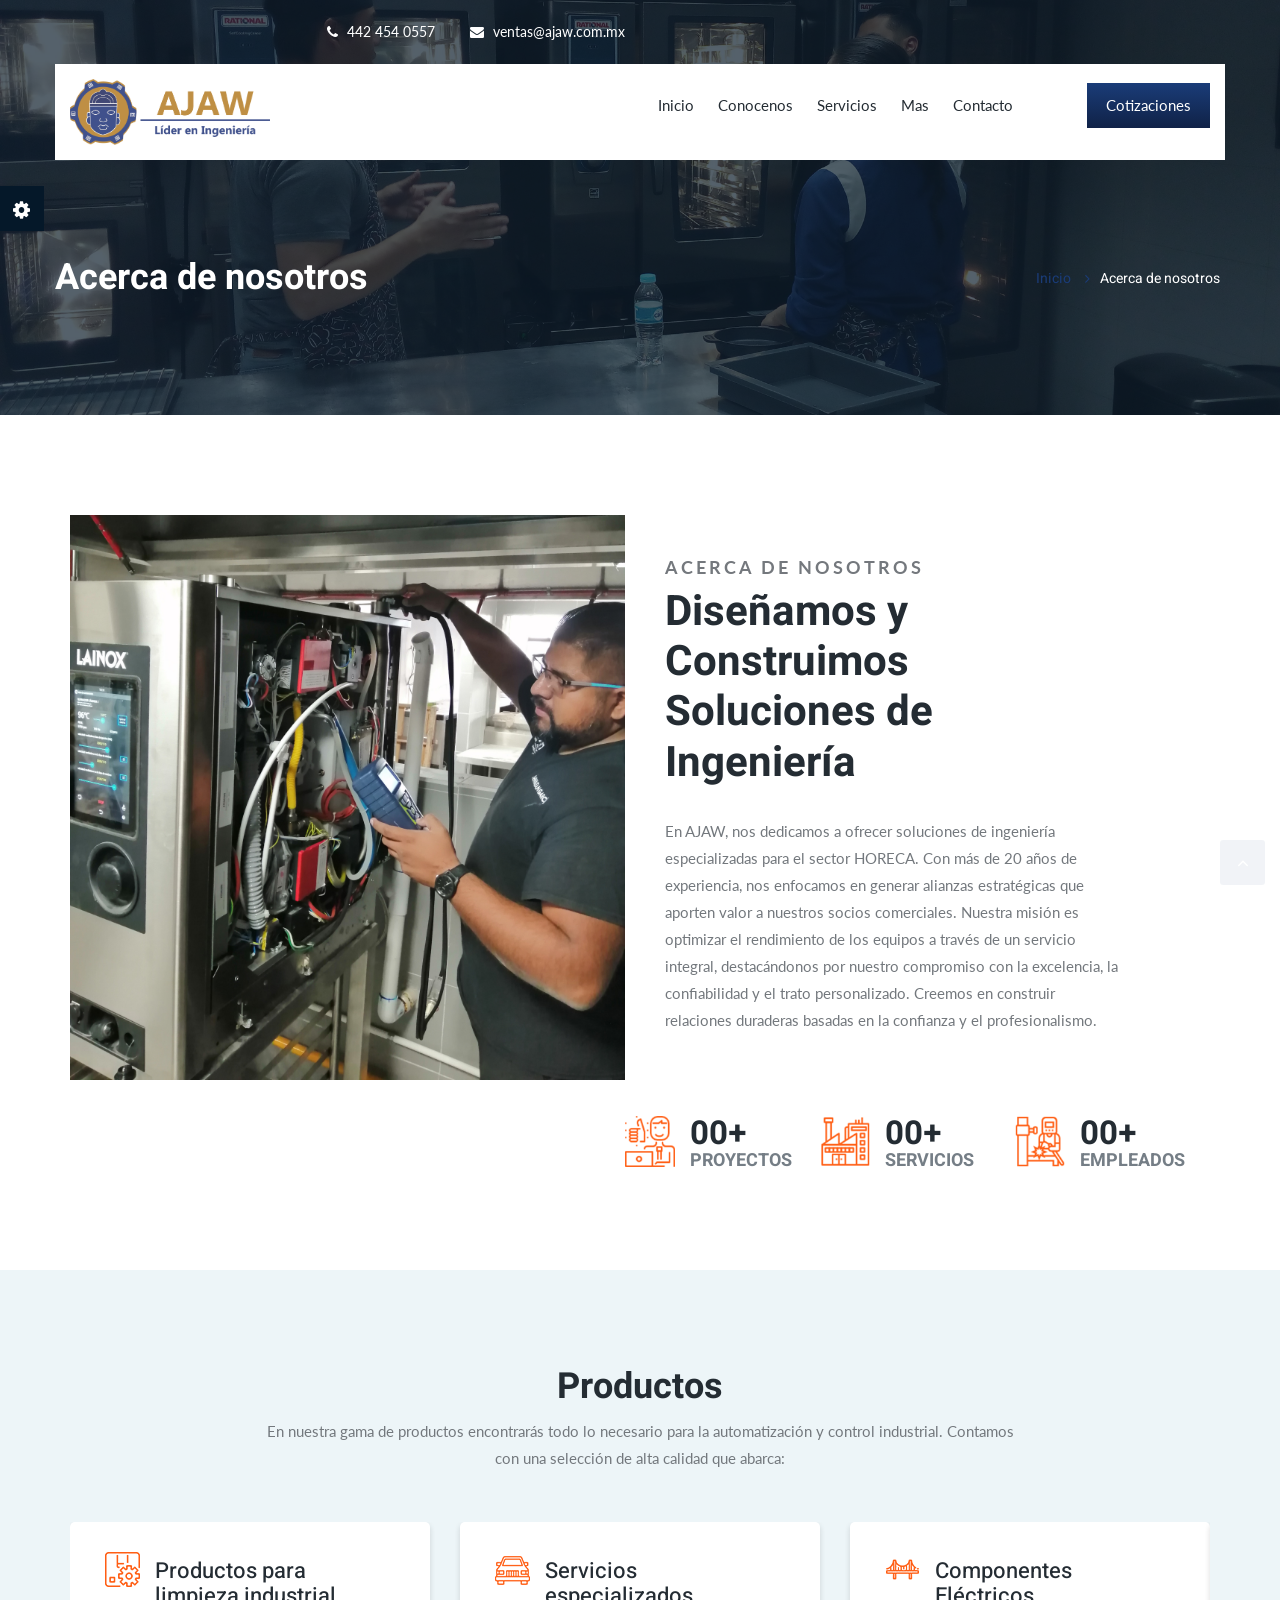
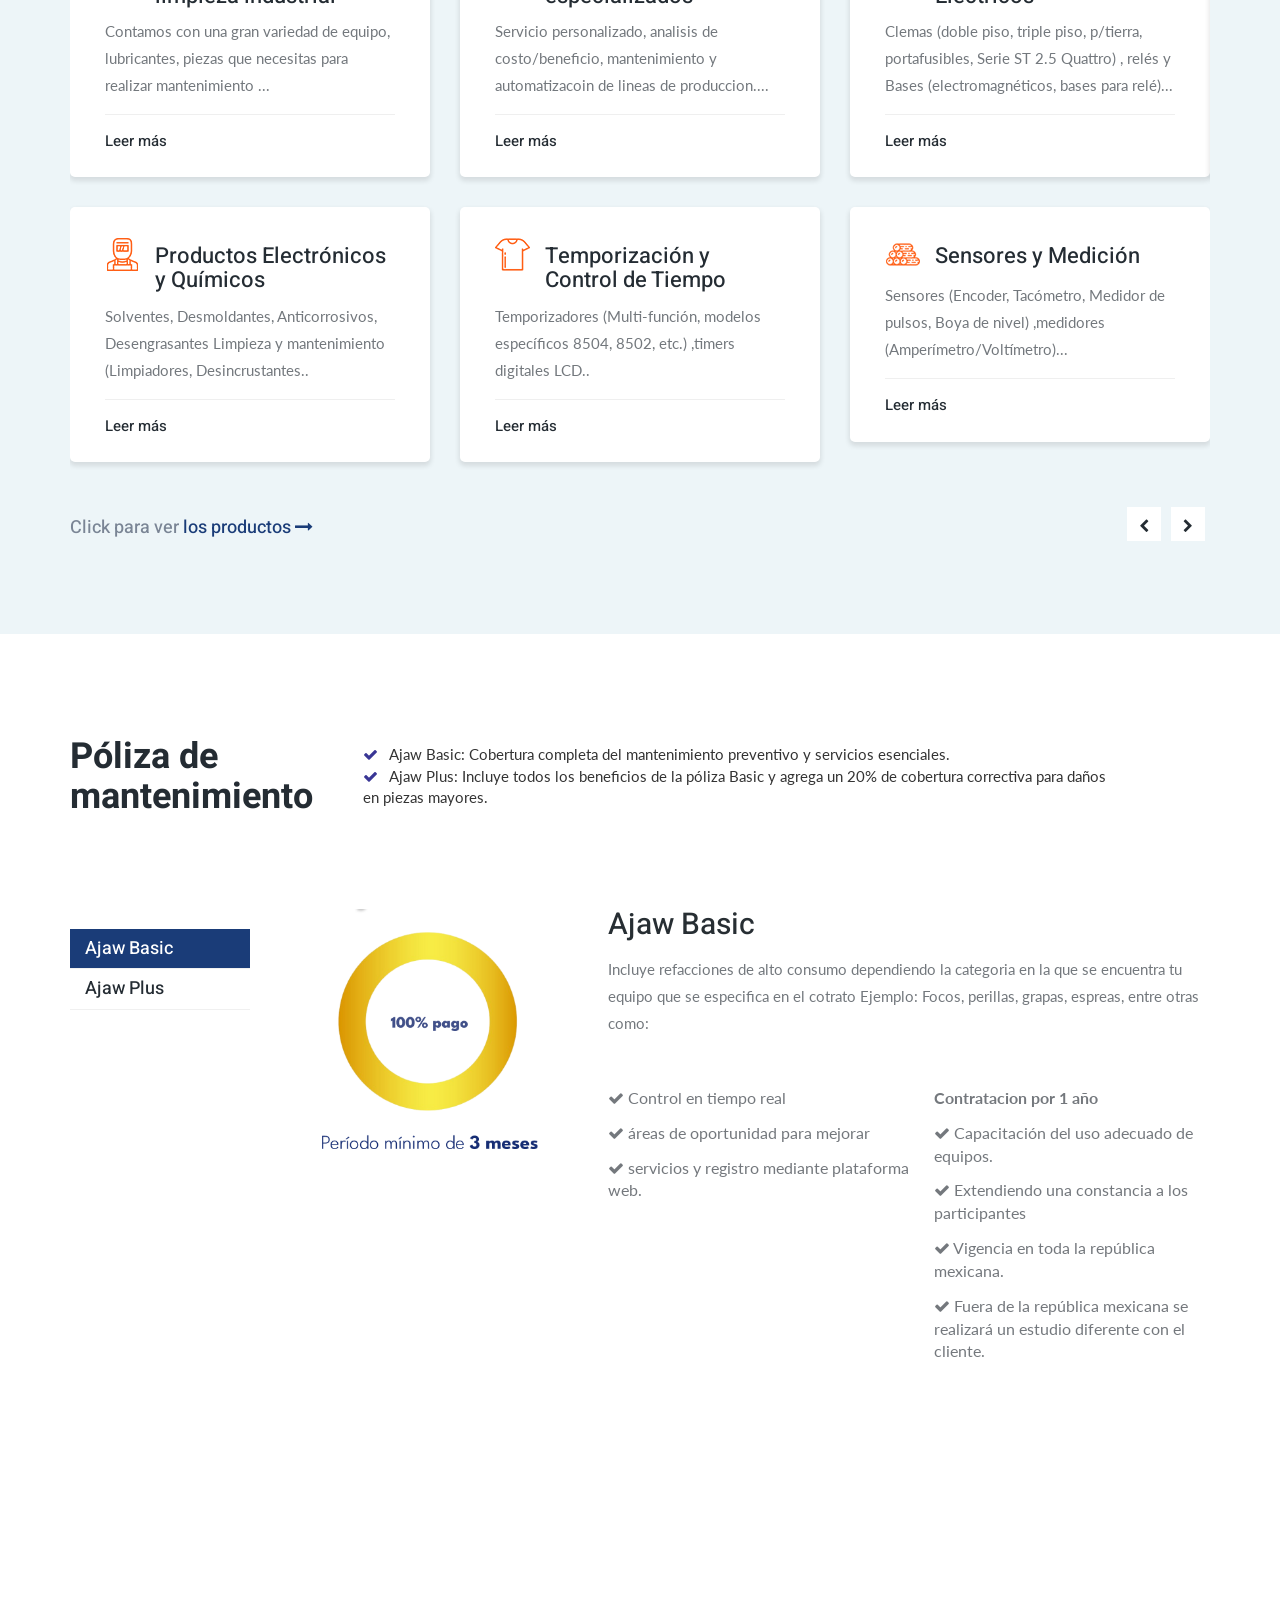
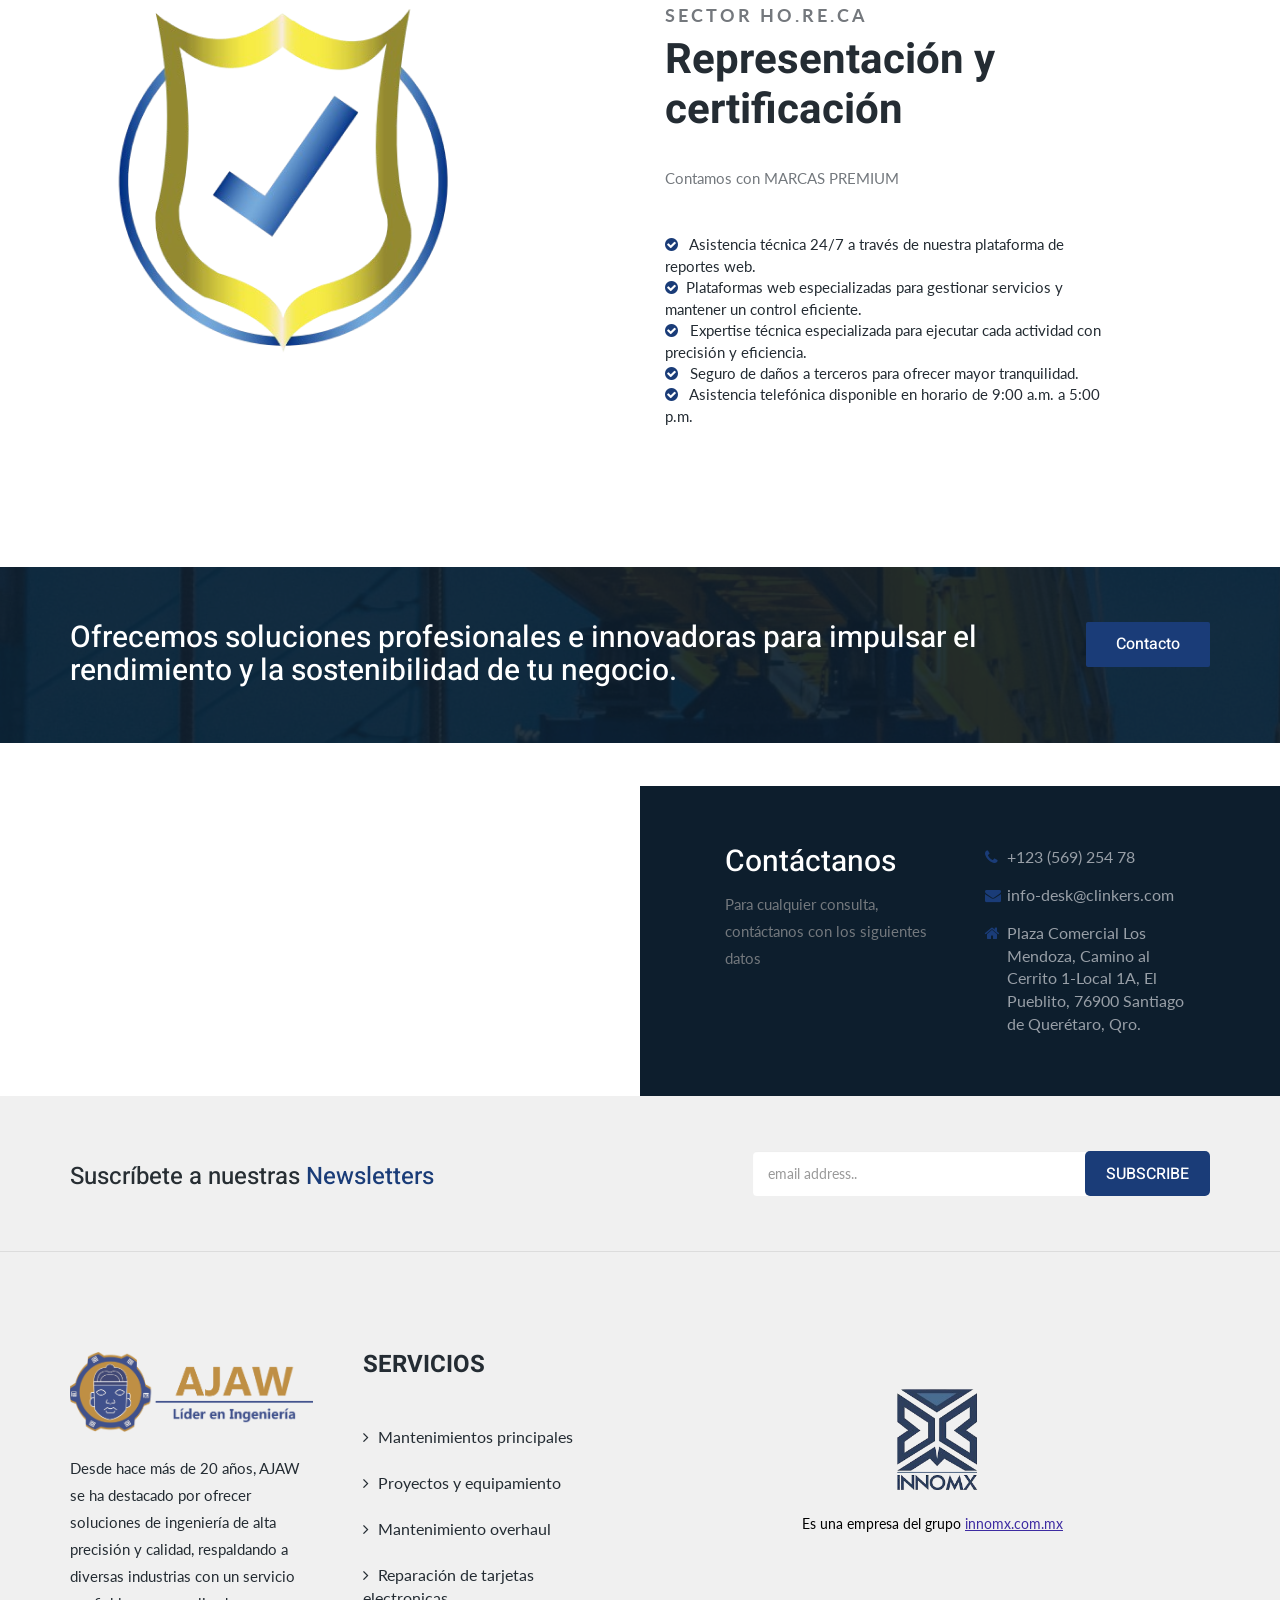
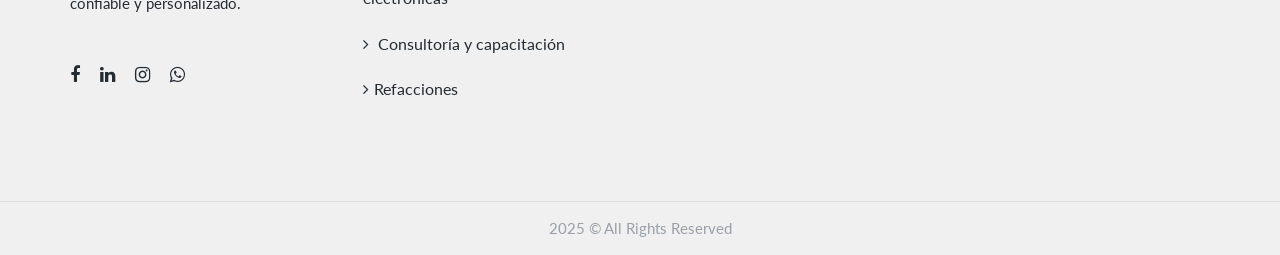
==== assets/about.html @ 82a7e559 "Sube" ====
<!DOCTYPE html>
<html lang="en">

<!-- Mirrored from html.themexriver.com/clinkers/about.html by HTTrack Website Copier/3.x [XR&CO'2014], Tue, 29 Apr 2025 01:24:40 GMT -->
<head>
    <!-- Meta Tags -->
    <meta charset="utf-8">
    <meta http-equiv="X-UA-Compatible" content="IE=edge">
    <meta name="viewport" content="width=device-width, initial-scale=1">
    <meta name="author" content="themexriver">

    <!-- Page Title -->
    <title> Ajaw</title>

    <!-- Icon fonts -->
    <link href="css/font-awesome.min.css" rel="stylesheet">

    <!-- Bootstrap core CSS -->
    <link href="css/bootstrap.min.css" rel="stylesheet">
    <!-- Icon pagina -->

    <link rel="icon" type="image/png" href="images/favicon.ico">

    <!-- Plugins for this template -->
    <link href="css/animate.css" rel="stylesheet">
    <link href="css/owl.carousel.css" rel="stylesheet">
    <link href="css/owl.theme.css" rel="stylesheet">
    <link href="css/slick.css" rel="stylesheet">
    <link href="css/slick-theme.css" rel="stylesheet">
    <link href="css/owl.transitions.css" rel="stylesheet">
    <link href="css/jquery.fancybox.css" rel="stylesheet">
    <link href="css/magnific-popup.css" rel="stylesheet">

    <!-- Custom styles for this template -->
    <link href="css/style.css" rel="stylesheet">

    <!-- HTML5 shim and Respond.js for IE8 support of HTML5 elements and media queries -->
    <!--[if lt IE 9]>
    <script src="https://oss.maxcdn.com/html5shiv/3.7.3/html5shiv.min.js"></script>
    <script src="https://oss.maxcdn.com/respond/1.4.2/respond.min.js"></script>
    <![endif]-->

</head>

<body>

    <!-- start page-wrapper -->
    <div class="page-wrapper">

        <!-- start preloader -->
        <div class="preloader">
            <div class="preloader-inner">
                <img src="images/preloader.gif" alt>
            </div>
        </div>
        <!-- end preloader -->

        <!-- Start header -->
        <header class="site-header header-style-3">
            <div class="topbar">
                <div class="container">
                    <div class="row">
                        <div class="col col-sm-6">
                            <div class="contact-info">
                                <ul>
                                    <li><i class="fa fa-phone"></i> 442 454 0557</li>
                                    <li><i class="fa fa-envelope"></i> ventas@ajaw.com.mx</li>
                                </ul>
                            </div>
                        </div>
                    </div>
                </div> <!-- end container -->
            </div> <!-- end topbar -->

            <nav class="navigation navbar navbar-default">
                <div class="container">
                    <div class="navbar-header">
                        <button type="button" class="open-btn">
                            <span class="sr-only">Toggle navigation</span>
                            <span class="icon-bar"></span>
                            <span class="icon-bar"></span>
                            <span class="icon-bar"></span>
                        </button>
                        <a class="navbar-brand" href="../index.html"><img src="images/LOGO AJAW.png" alt></a>
                    </div>
                    <div id="navbar" class="navbar-collapse collapse navbar-right navigation-holder">
                        <button class="close-navbar"><i class="fa fa-close"></i></button>
                        <ul class="nav navbar-nav">
                            <li class="menu-item-has-children">
                                <a href="../index.html">Inicio</a>
                                
                            </li>
                            <li><a href="#">Conocenos</a></li>
                            <li class="menu-item-has-children">
                                <a href="s">Servicios</a>
                                <ul class="sub-menu">
                                    <li><a href="oil-lubricant.html">Productos</a></li>
                                </ul>  
                            </li>
                            <li class="menu-item-has-children">
                                <a href="#">Mas</a>
                                <ul class="sub-menu">
                                    <li><a href="testimonials.html">Testimonios</a></li>
                                    <li><a href="faq.html">FAQ</a></li>
                                </ul>
                            </li>
                            <li><a href="contact.html">Contacto</a></li>
                        </ul>
                    </div><!-- end of nav-collapse -->
                    <div class="request-quote">
                        <a href="#">Cotizaciones</a>
                    </div>
                </div><!-- end of container -->
            </nav>
        </header>
        <!-- end of header -->


        <!-- start page-title -->
        <section class="page-title">
            <div class="container">
                <div class="row">
                    <div class="col col-xs-12">
                        <div class="title-breadcrumb">
                            <h2>Acerca de nosotros</h2>
                            <ol class="breadcrumb">
                                <li><a href="../index.html">Inicio</a></li>
                                <li>Acerca de nosotros</li>
                            </ol>
                        </div>
                    </div>
                </div> <!-- end row -->
            </div> <!-- end container -->
        </section>        
        <!-- end page-title -->


        <!-- start about-section-s3 -->
        <section class="about-section-s3 section-padding">
            <div class="container">
                <div class="row">
                    <div class="col col-md-6">
                        <div class="about-img">
                            <img src="images/ing.jpg" alt>
                        </div>
                    </div>
                    <div class="col col-md-6">
                        <div class="about-text">
                            <div class="title">
                                <span>Acerca de nosotros</span>
                                <h2>Diseñamos y Construimos Soluciones de Ingeniería</h2>
                            </div>
                            <p>En AJAW, nos dedicamos a ofrecer soluciones de ingeniería especializadas para el sector HORECA. Con más de 20 años de experiencia, nos enfocamos en generar alianzas estratégicas que aporten valor a nuestros socios comerciales. Nuestra misión es optimizar el rendimiento de los equipos a través de un servicio integral, destacándonos por nuestro compromiso con la excelencia, la confiabilidad y el trato personalizado. Creemos en construir relaciones duraderas basadas en la confianza y el profesionalismo.</p>
                            
                        </div>

                        <div class="fun-fact">
                            <div class="fun-fact-grids start-count">
                                <div class="grid">
                                    <div class="icon">
                                        <img src="images/fun-fact/icon-1.png" alt>
                                    </div>
                                    <h3>
                                        <span class="counter" data-count="1200">00</span><span>+</span>
                                    </h3>
                                    <p>Proyectos</p>
                                </div>

                                <div class="grid">
                                    <div class="icon">
                                        <img src="images/fun-fact/icon-2.png" alt>
                                    </div>
                                    <h3>
                                        <span class="counter" data-count="400">00</span><span>+</span>
                                    </h3>
                                    <p>Servicios</p>
                                </div>

                                <div class="grid">
                                    <div class="icon">
                                        <img src="images/fun-fact/icon-3.png" alt>
                                    </div>
                                    <h3>
                                        <span class="counter" data-count="1000">00</span><span>+</span>
                                    </h3>
                                    <p>Empleados</p>
                                </div>
                            </div> 
                        </div>
                    </div>
                </div>
            </div> <!-- end container -->
        </section>
        <!-- end about-section-s3 -->


        <!-- start services-section-s2 -->
        <section class="services-section-s2 section-padding">
            <div class="container">
                <div class="row">
                    <div class="col col-lg-8 col-lg-offset-2 col-sm-10 col-sm-offset-1">
                        <div class="section-title">
                            <h2>Productos</h2>
                            <p>En nuestra gama de productos encontrarás todo lo necesario para la automatización y control industrial. 
                                Contamos con una selección de alta calidad que abarca:</p>
                        </div>
                    </div>
                </div>

                <div class="row">
                    <div class="col col-xs-12">
                        <div class="services-grids services-slider-s2">
                            <div class="grid">
                                <div class="box">
                                    <div class="service-title">
                                        <div class="icon"><img src="images/productos/icons/icon-1.png" alt></div>
                                        <h3>Productos para limpieza industrial</h3>
                                    </div>
                                    <p>Contamos con una gran variedad de equipo,  lubricantes, piezas que necesitas para realizar mantenimiento ...</p>
                                    <div class="more">
                                        <a href="oil-lubricant.html">Leer más</a>
                                    </div>
                                </div>
                                <div class="box">
                                    <div class="service-title">
                                        <div class="icon"><img src="images/productos/icons/icon-2.png" alt></div>
                                        <h3>Servicios especializados</h3>
                                    </div>
                                    <p>Servicio personalizado,
                                        analisis de costo/beneficio,
                                        mantenimiento y automatizacoin de lineas de produccion....</p>
                                    <div class="more">
                                        <a href="oil-lubricant.html">Leer más</a>
                                    </div>
                                </div>
                                <div class="box">
                                    <div class="service-title">
                                        <div class="icon"><img src="images/productos/icons/icon-3.png" alt></div>
                                        <h3>Componentes Eléctricos</h3>
                                    </div>
                                    <p>Clemas (doble piso, triple piso, p/tierra, portafusibles, Serie ST 2.5 Quattro)
                                        , relés y Bases (electromagnéticos, bases para relé)...</p>
                                    <div class="more">
                                        <a href="oil-lubricant.html">Leer más</a>
                                    </div>
                                </div>
                                <div class="box">
                                    <div class="service-title">
                                        <div class="icon"><img src="images/productos/icons/icon-4.png" alt></div>
                                        <h3>Productos Electrónicos y Químicos</h3>
                                    </div>
                                    <p>Solventes, Desmoldantes, Anticorrosivos, Desengrasantes
                                        Limpieza y mantenimiento (Limpiadores, Desincrustantes..</p>
                                    <div class="more">
                                        <a href="meterial-engineering.html">Leer más</a>
                                    </div>
                                </div>
                                <div class="box">
                                    <div class="service-title">
                                        <div class="icon"><img src="images/productos/icons/icon-5.png" alt></div>
                                        <h3>Temporización y Control de Tiempo</h3>
                                    </div>
                                    <p>Temporizadores (Multi-función, modelos específicos 8504, 8502, etc.)
                                        ,timers digitales LCD..</p>
                                    <div class="more">
                                        <a href="mechanical-engineering.html">Leer más</a>
                                    </div>
                                </div>
                                <div class="box">
                                    <div class="service-title">
                                        <div class="icon"><img src="images/productos/icons/icon-6.png" alt></div>
                                        <h3>Sensores y Medición</h3>
                                    </div>
                                    <p>
                                        Sensores (Encoder, Tacómetro, Medidor de pulsos, Boya de nivel)
                                        ,medidores (Amperímetro/Voltímetro)...</p>
                                    <div class="more">
                                        <a href="chemical-research.html">Leer más</a>
                                    </div>
                                </div>
                            </div>
                            <div class="grid">
                                <div class="box">
                                    <div class="service-title">
                                        <div class="icon"><img src="images/productos/icons/icon-1.png" alt></div>
                                        <h3>Fuentes de Alimentación...</h3>
                                    </div>
                                    <p>Fuentes (Fuente de alimentación, Fuente Trío, Fuente Uno Power, Fuente 78.60, 78.12) y Topes, PortaRótulos, Gabinetes..</p>
                                    <div class="more">
                                        <a href="alternate-energy.html">Leer más</a>
                                    </div>
                                </div>
                                <div class="box">
                                    <div class="service-title">
                                        <div class="icon"><img src="images/productos/icons/icon-2.png" alt></div>
                                        <h3>Pantallas y Control</h3>
                                    </div>
                                    <p>Pantallas (HMI) y Sistemas de ventilación
                                        Controles (Control de temperatura, Termostatos) y Ventiladores con filtro..</p>
                                    <div class="more">
                                        <a href="agricultural-processing.html">Leer más</a>
                                    </div>
                                </div>
                            </div>
                        </div>
                    </div>
                </div>
  
                <div class="row">
                    <div class="col col-xs-12">
                        <p class="view-all-services"> Click para ver <a href="oil-lubricant.html">los productos <i class="fa fa-long-arrow-right"></i></a></p>
                    </div>
                </div>                
            </div> <!-- end container -->
        </section>
        <!-- end services-section-s2 -->


        <!-- start work-process-section -->
        <section class="work-process-section section-padding">
            <div class="container">
                <div class="row">
                    <div class="col col-lg-3 col-md-4">
                        <div class="section-title-s4">
                            <span> </span>
                            <h2>Póliza de mantenimiento</h2>
                        </div>
                    </div>
                    <div class="col col-lg-8 col-md-8">
                        <p><ul style="list-style: none; padding-left: 0;">
                            <li><i class="fa fa-check" style="color: rgb(57, 54, 149); margin-right: 8px;"></i> Ajaw Basic: Cobertura completa del mantenimiento preventivo y servicios esenciales.</li>
                            <li><i class="fa fa-check" style="color: rgb(57, 54, 149); margin-right: 8px;"></i> Ajaw Plus: Incluye todos los beneficios de la póliza Basic y agrega un 20% de cobertura correctiva para daños en piezas mayores.</li>
                        </ul>
                        </p>
                    </div>
                </div>   

                <div class="row">
                    <div class="col col-xs-12">
                        <div class="work-process-content">
                            <!-- Nav tabs -->
                            <div class="tablinks">
                                <ul>
                                    <li class="active">
                                        <a href="#tab-1" data-toggle="tab">Ajaw Basic</a>
                                    </li>
                                    <li>
                                        <a href="#tab-2" data-toggle="tab">Ajaw Plus</a>
                                    </li>
                                
                                </ul>
                            </div>

                            <!-- Tab panes -->
                            <div class="tab-content">
                                <div class="tab-pane in active" id="tab-1">
                                    <div class="img-holder">
                                        <img src="images/AjawBasic.png" alt>
                                    </div>
                                    <div class="details">
                                        <h3>Ajaw Basic</h3>
                                        <p>Incluye refacciones de alto consumo dependiendo la categoria en la que se encuentra tu equipo que se especifica en el cotrato Ejemplo: Focos, perillas, grapas, espreas, entre otras como: </p>
                                        <div class="detail-list">
                                            <ul>
                                                <li><i class="fa fa-check"></i> Control en tiempo real</li>
                                                <li><i class="fa fa-check"></i> áreas de oportunidad para mejorar</li>
                                                <li><i class="fa fa-check"></i> servicios y registro mediante plataforma web.</li>
                                                
                                            </ul>
                                            <ul>
                                                <li><i></i><strong> Contratacion por 1 año</strong></li>
                                                <li><i class="fa fa-check"></i> Capacitación del uso adecuado de equipos.</li>
                                                <li><i class="fa fa-check"></i> Extendiendo una constancia a los participantes</li>
                                                <li><i class="fa fa-check"></i> Vigencia en toda la república mexicana.</li>
                                                <li><i class="fa fa-check"></i> Fuera de la república mexicana se realizará un estudio diferente con el cliente.</li>
                                            </ul>
                                        </div>
                                    </div>
                                </div>
                                <div class="tab-pane fade" id="tab-2">
                                    <div class="img-holder">
                                        <img src="images/ajawplus.png" alt>
                                    </div>
                                    <div class="details">
                                        <h3>Ajaw Plus</h3>
                                        <p>Contiene lineamientos de la <strong>Poliza AJAW Basic</strong> + Lineamientos de la <strong>Poliza AJAW Plus</strong></p>
                                        <div class="detail-list">
                                            <ul>
                                                <li><i class="fa fa-check"></i> Visitas periódicas cada mes para validar estados de equipo y prevenir annomalías</li>
                                                <li><i class="fa fa-check"></i> 3 capacitaciones al año para su personal operativo</li>
                                                <li><i class="fa fa-check"></i> 20% <strong>Cuenta correctiva</strong>daño de piezas mayores</li>
                                            </ul>
                                            <ul>
                                                <li><i></i><strong> Primer trimestre</strong></li>
                                                <li><i class="fa fa-check"></i> Evaluación.</li>
                                                <li><i class="fa fa-check"></i> Funcionamiento de los equipos</li>
                                                <li><i class="fa fa-caret-right"></i> OBSERVACIONES y seguimiento al servicio</li>
                                                <li><i class="fa fa-caret-right"></i> UNIFICAR IDEAS conforme a necesidades específicas dando como resultado un beneficio igualitario</li>
                                            </ul>
                                        </div>
                                    </div>
                                </div>
                                
                            </div>
                        </div>
                    </div>
                </div>             
            </div> <!-- end container -->
        </section>
        <!-- end work-process-section -->

        <!-- start projects-section -->
        <section class="about-section-s3 section-padding">
            <div class="container">
                <div class="row">
                    <div class="col col-md-6">
                        <div class="about-img">
                            <img src="images/AJAW.png" alt>
                        </div>
                    </div>
                    <div class="col col-md-6">
                        <div class="about-text">
                            <div class="title">
                                <span>Sector Ho.Re.Ca </span>
                                <h2>Representación y certificación </h2>
                            </div>
                            <p>Contamos con MARCAS PREMIUM</p>
                            <ul style="list-style: none; color: #242c33;">
                                <li><i class="fa fa-check-circle" style="color: #1A3C78; margin-right: 8px;"></i> Asistencia técnica 24/7 a través de nuestra plataforma de reportes web.</li>
                                <li ><i class="fa fa-check-circle" style="color: #1A3C78; margin-right: 8px;"></i>Plataformas web especializadas para gestionar servicios y mantener un control eficiente.</li>
                                <li><i class="fa fa-check-circle" style="color: #1A3C78; margin-right: 8px;"></i> Expertise técnica especializada para ejecutar cada actividad con precisión y eficiencia.</li>
                                <li><i class="fa fa-check-circle" style="color: #1A3C78; margin-right: 8px;"></i> Seguro de daños a terceros para ofrecer mayor tranquilidad.</li>
                                <li><i class="fa fa-check-circle" style="color: #1A3C78; margin-right: 8px;"></i> Asistencia telefónica disponible en horario de 9:00 a.m. a 5:00 p.m.</li>
                            </ul>
                        </div>
                    </div>
                    
                </div>
            </div> <!-- end container -->
        </section>
        <!-- end projects-section -->


        <!-- start cta-section-s2 -->
        <section class="cta-section-s2">
            <div class="container">
                <div class="row">
                    <div class="col col-xs-12">
                        <div class="cta-text">
                            <h3>Ofrecemos soluciones profesionales e innovadoras para impulsar el rendimiento y la sostenibilidad de tu negocio.</h3>
                            <a href="contact.html" class="theme-btn-s2">Contacto</a>
                        </div>
                    </div>
                </div>
            </div> <!-- end container -->
        </section>   
        <!-- end cta-section-s2 -->




        <br>
        <br>


        <!-- start contact-info-map-section -->
        <section class="contact-info-map-section">
            <div class="content">
                <div class="left-col">
                    <iframe
                src="https://www.google.com/maps?q=Plaza%20Comercial%20Los%20Mendoza,%20Camino%20al%20Cerrito%201-Local%201A,%20El%20Pueblito,%2076900%20Santiago%20de%20Querétaro,%20Qro.&output=embed"
                width="100%"
                height="400"
                style="border:0;"
                allowfullscreen=""
                loading="lazy"
                referrerpolicy="no-referrer-when-downgrade">
            </iframe>
                </div>
                <div class="right-col">
                    <div class="inner">
                        <div class="title-text">
                            <h3>Contáctanos</h3>
                            <p>Para cualquier consulta, contáctanos con los siguientes datos</p>
                        </div>
                        <div class="contact-info">
                            <ul>
                                <li><i class="fa fa-phone"></i> +123 (569) 254 78</li>
                                <li><i class="fa fa-envelope"></i> info-desk@clinkers.com</li>
                                <li><i class="fa fa-home"></i> Plaza Comercial Los Mendoza, Camino al Cerrito 1-Local 1A, El Pueblito, 76900 Santiago de Querétaro, Qro.</li>
                            </ul>
                        </div>
                    </div>
                </div>
            </div> <!-- end content -->
        </section>
        <!-- end contact-info-map-section -->


        <!-- start news-letter-section -->
        <section class="news-letter-section">
            <div class="container">
                <div class="row">
                    <div class="col col-md-7">
                        <h3>Suscríbete a nuestras   <span>Newsletters</span></h3>
                    </div>
                    <div class="col col-md-5">
                        <div class="newsletter-form">
                            <form>
                                <div>
                                    <input type="text" class="form-control" placeholder="email address..">
                                    <button type="submit">Subscribe</button>
                                </div>
                            </form>
                        </div>
                    </div>
                </div>
            </div> <!-- end container -->
        </section>
        <!-- end news-letter-section -->


        <!-- start site-footer -->
        <footer class="site-footer">
            <div class="upper-footer">
                <div class="container">
                    <div class="row">
                        <div class="col col-md-3 col-sm-6">
                            <div class="widget about-widget">
                                <div class="footer-logo"><img src="images/LOGO AJAW.png" alt></div>
                                <p>Desde hace más de 20 años, AJAW se ha destacado por ofrecer soluciones de ingeniería de alta precisión y calidad, respaldando a diversas industrias con un servicio confiable y personalizado.</p>
                                <ul>
                                    <li><a href="https://www.facebook.com/people/AJAW-Ingenier%C3%ADa/100085397093693/"><i class="fa fa-facebook"></i></a></li>
                                    <li><a href="https://www.linkedin.com/company/ajaw-lider-en-ingenieria/"><i class="fa fa-linkedin"></i></a></li>
                                    <li><a href="https://www.instagram.com/ajawlidereningenieria/"><i class="fa fa-instagram"></i></a></li>
                                    <li>
                                        <a href="https://wa.me/5214424540557?text=Hola%20AJAW%2C%20me%20gustar%C3%ADa%20obtener%20informaci%C3%B3n%20sobre%20sus%20servicios." target="_blank">
                                          <i class="fa fa-whatsapp"></i>
                                        </a>
                                    </li> 
                                </ul>
                            </div>
                        </div>

                        <div class="col col-md-3 col-sm-6">
                            <div class="widget services-widget">
                                <h3>Servicios</h3>
                                <ul>
                                    <li><a href="assets/services.html"><i class="fa fa-angle-right"></i> Mantenimientos principales</a></li>
                                    <li><a href="assets/services.html"><i class="fa fa-angle-right"></i> Proyectos y equipamiento</a></li>
                                    <li><a href="assets/services.html"><i class="fa fa-angle-right"></i> Mantenimiento overhaul</a></li>
                                    <li><a href="assets/services.html"><i class="fa fa-angle-right"></i> Reparación de tarjetas electronicas</a></li>
                                    <li><a href="assets/services.html"><i class="fa fa-angle-right"></i> Consultoría y capacitación</a></li>
                                    <li><a href="assets/services.html"><i class="fa fa-angle-right"></i>Refacciones</a></li>
                                </ul>
                            </div>
                        </div>
                        <div style="text-align: center; padding: 20px 0;">
                            <a href="https://innomx.com.mx" target="_blank">
                                <img src="images/LOGOINNOMX.png" alt="Grupo Innomx" style="width: 140px; max-width: 100%; margin-bottom: 10px;">
                            </a>
                            <div style="font-size: 14px; color: #000000;">
                                Es una empresa del grupo <a href="https://innomx.com.mx" target="_blank" style="color: #3d2ba2; text-decoration: underline;">innomx.com.mx</a>
                            </div>
                        </div>

                    </div>
                </div> <!-- end container -->
            </div> <!-- end upper-footer -->
            <div class="copyright-info">
                <div class="container">
                    <p>2025 &copy; All Rights Reserved</p>
                </div>
            </div>
        </footer>
        <!-- end site-footer -->
    </div>
    <!-- end of page-wrapper -->



    <!-- All JavaScript files
    ================================================== -->
    <script src="js/jquery.min.js"></script>
    <script src="js/bootstrap.min.js"></script>

    <!-- Plugins for this template -->
    <script src="js/jquery-plugin-collection.js"></script>

    <!-- Google map api -->
    <script src="https://maps.googleapis.com/maps/api/js?key"></script>

    <!-- Custom script for this template -->
    <script src="js/script.js"></script>
</body>

<!-- Mirrored from html.themexriver.com/clinkers/about.html by HTTrack Website Copier/3.x [XR&CO'2014], Tue, 29 Apr 2025 01:24:40 GMT -->
</html>
---- assets/css/style.css ----
/*------------------------------------------------------------------
[Master Stylesheet]
Theme Name: 	Clinkers	
Version:        1.0.0
Author:         themexriver
URL:            http://themeforest.net/user/themexriver
-------------------------------------------------------------------*/
/*--------------------------------------------------------------
>>> TABLE OF CONTENTS:
----------------------------------------------------------------
#0.1	Theme Reset Style
#0.2	Global Elements
#0.3	header
#0.4	hero-slider
#0.5	footer
#0.6	cta-section
#0.7	services-section
#0.8	about-section
#0.9	projects-section
#1.0	testimonials-section
#1.1	partners-section
#1.2	contact-section
#1.3	news-section
#1.4	contact-info-map-section
#1.5	news-letter-section


----------------------------------------------------------------
	#home style 2
----------------------------------------------------------------
#2.1	about-section-s2
#2.2	services-section-s2
#2.3	features-section
#2.4	team-section
#2.5	fun-fact-section
#2.6	fun-fact-section
#2.7	news-section-s2
#2.8	partners-section-s2


----------------------------------------------------------------
	#home style 3
----------------------------------------------------------------
#3.1	about-section-s3
#3.2	work-process-section
#3.3	projects-section-s2
#3.4	pricing-section
#3.5	cta-section-s2
#3.6	news-section-s3
#3.7	partners-section-s3


----------------------------------------------------------------
	#testimonials page
----------------------------------------------------------------
#4.1	all-testimonials-section


----------------------------------------------------------------
	#team page
----------------------------------------------------------------
#5.1	all-team-member-section


----------------------------------------------------------------
	#faq page
----------------------------------------------------------------
#6.1	faq-pg-section


----------------------------------------------------------------
	#services page
----------------------------------------------------------------
#7.1	all-services-section


----------------------------------------------------------------
	#projects page
----------------------------------------------------------------
#8.1	all-projects-section


----------------------------------------------------------------
	#projects single page
----------------------------------------------------------------
#9.1	project-single-section
#9.2	project-single-wrok-process


----------------------------------------------------------------
	#service single page
----------------------------------------------------------------
#10.1	service-singel-section


----------------------------------------------------------------
	#contact page
----------------------------------------------------------------
#11.1	contact-pg-contact-section


----------------------------------------------------------------
	#blog page
----------------------------------------------------------------
#12.1	blog-calassic-main-content


----------------------------------------------------------------
	#blog details page
----------------------------------------------------------------
#13.1	blog-single-section



----------------------------------------------------------------*/
/*---------------------------
	Fonts
----------------------------*/
@import url("https://fonts.googleapis.com/css?family=Heebo:400,500,700|Lato:400,400i,700");
/*--------------------------------------------------------------
#0.1    Theme Reset Style
--------------------------------------------------------------*/
html {
  font-size: 15px;
}

body {
  font-family: "Lato", sans-serif;
  background-color: #fff;
  font-size: 15px;
  font-size: 1rem;
  -webkit-font-smoothing: antialiased;
  overflow-x: hidden;
}

@media (max-width: 767px) {
  body {
    font-size: 14px;
  }
}

p {
  color: #73787d;
  line-height: 1.8em;
}

h1,
h2,
h3,
h4,
h5,
h6 {
  font-family: "Heebo", sans-serif;
  color: #272e33;
  font-weight: bold;
}

ul {
  list-style-type: none;
  padding-left: 0;
  margin: 0;
}

a {
  text-decoration: none;
  -webkit-transition: all 0.2s;
  -moz-transition: all 0.2s;
  -o-transition: all 0.2s;
  -ms-transition: all 0.2s;
  transition: all 0.2s;
}

a:hover {
  text-decoration: none;
}

img {
  max-width: 100%;
}

/*--------------------------------------------------------------
#0.2    Global Elements
--------------------------------------------------------------*/
.page-wrapper {
  position: relative;
  overflow: hidden;
}

.wow {
  visibility: hidden;
}

.fi:before {
  margin: 0;
}

.section-padding {
  padding: 100px 0;
}

@media (max-width: 991px) {
  .section-padding {
    padding: 90px 0;
  }
}

@media (max-width: 767px) {
  .section-padding {
    padding: 80px 0;
  }
}

.padding-bottom-0 {
  padding-bottom: 0 !important;
}

/*** contact form error handling ***/
.contact-validation-active .error-handling-messages {
  width: 100%;
  margin-top: 15px;
  margin-bottom: 0;
  clear: both;
}

.contact-validation-active label.error {
  color: red !important;
  font-size: 0.93333rem;
  font-weight: normal;
  margin: 5px 0 0 0;
}

.contact-validation-active #loader,
.contact-validation-active #loader-2 {
  display: none;
  margin-top: 10px;
}

.contact-validation-active #success,
.contact-validation-active #success-2,
.contact-validation-active #error,
.contact-validation-active #error-2 {
  width: 100%;
  color: #fff;
  padding: 5px 10px;
  font-size: 16px;
  text-align: center;
  display: none;
}

@media (max-width: 767px) {
  .contact-validation-active #success,
  .contact-validation-active #success-2,
  .contact-validation-active #error,
  .contact-validation-active #error-2 {
    font-size: 15px;
  }
}

.contact-validation-active #success,
.contact-validation-active #success-2 {
  background-color: #009a00;
  border-left: 5px solid green;
  margin-bottom: 5px;
}

.contact-validation-active #error,
.contact-validation-active #error-2 {
  background-color: #ff1a1a;
  border-left: 5px solid red;
}

.contact-validation-active #loader {
  text-align: center;
  color: #fff;
  font-size: 8px;
  font-size: 0.53333rem;
}

/*** back to top **/
.back-to-top {
  background-color: rgba(26, 60, 120, 0.9);
  width: 45px;
  height: 45px;
  line-height: 45px;
  text-align: center;
  display: none;
  position: fixed;
  z-index: 999;
  right: 15px;
  bottom: 15px;
  -webkit-transition: all 0.2s;
  -moz-transition: all 0.2s;
  -o-transition: all 0.2s;
  -ms-transition: all 0.2s;
  transition: all 0.2s;
  -webkit-border-radius: 3px;
  -moz-border-radius: 3px;
  -o-border-radius: 3px;
  -ms-border-radius: 3px;
  border-radius: 3px;
}

@media (max-width: 991px) {
  .back-to-top {
    width: 35px;
    height: 35px;
    line-height: 35px;
  }
}

.back-to-top:hover {
  background-color: #1A3C78;
}

.back-to-top i {
  font-size: 18px;
  font-size: 1.2rem;
  color: #fff;
  position: absolute;
  left: 50%;
  top: 50%;
  -webkit-transform: translate(-50%, -50%);
  -moz-transform: translate(-50%, -50%);
  -o-transform: translate(-50%, -50%);
  -ms-transform: translate(-50%, -50%);
  transform: translate(-50%, -50%);
}

/** for popup image ***/
.mfp-wrap {
  background-color: rgba(0, 0, 0, 0.9);
  z-index: 99999;
}

.mfp-with-zoom .mfp-container,
.mfp-with-zoom.mfp-bg {
  opacity: 0;
  -webkit-backface-visibility: hidden;
  -webkit-transition: all 0.3s ease-out;
  -moz-transition: all 0.3s ease-out;
  -o-transition: all 0.3s ease-out;
  transition: all 0.3s ease-out;
}

.mfp-with-zoom.mfp-ready .mfp-container {
  opacity: 1;
}

.mfp-with-zoom.mfp-ready.mfp-bg {
  opacity: 0.8;
}

.mfp-with-zoom.mfp-removing .mfp-container,
.mfp-with-zoom.mfp-removing.mfp-bg {
  opacity: 0;
}

/*** for fancybox video ***/
.fancybox-overlay {
  background: rgba(0, 0, 0, 0.9);
  z-index: 9999 !important;
}

.fancybox-wrap {
  z-index: 99999 !important;
}

/**** style for box layout ***/
.box-layout {
  /*** style for box layout ***/
}

@media screen and (min-width: 1200px) {
  .box-layout {
    width: 100%;
    height: 100%;
    background: url("../images/body-bg.jpg") center center/auto repeat fixed;
  }
}

@media screen and (min-width: 1200px) {
  .box-layout .page-wrapper {
    background-color: #fff;
    width: 1250px;
    margin: 50px auto 0;
  }
}

.section-title, .section-title-s2, .section-title-s3 {
  text-align: center;
  margin-bottom: 50px;
}

@media (max-width: 767px) {
  .section-title, .section-title-s2, .section-title-s3 {
    margin-bottom: 40px;
  }
}

.section-title h2, .section-title-s2 h2, .section-title-s3 h2 {
  font-size: 36px;
  font-size: 2.4rem;
  color: #242c33;
  margin: -0.09em 0 0.33em;
}

@media (max-width: 991px) {
  .section-title h2, .section-title-s2 h2, .section-title-s3 h2 {
    font-size: 30px;
    font-size: 2rem;
  }
}

@media (max-width: 767px) {
  .section-title h2, .section-title-s2 h2, .section-title-s3 h2 {
    font-size: 25px;
    font-size: 1.66667rem;
  }
}

.section-title p, .section-title-s2 p, .section-title-s3 p {
  margin: 0;
}

.section-title-s2, .section-title-s3 {
  text-align: left;
}

@media (max-width: 991px) {
  .section-title-s2, .section-title-s3 {
    margin-bottom: 15px;
  }
}

.section-title-s3 h2 {
  color: #fff;
}

@media (max-width: 991px) {
  .section-title-s4 {
    margin-bottom: 15px;
  }
}

.section-title-s4 > span {
  font-size: 18px;
  font-size: 1.2rem;
  color: #74787d;
  font-weight: bold;
  text-transform: uppercase;
  letter-spacing: 3px;
}

@media (max-width: 991px) {
  .section-title-s4 > span {
    font-size: 16px;
    font-size: 1.06667rem;
  }
}

@media (max-width: 767px) {
  .section-title-s4 > span {
    font-size: 14px;
    font-size: 0.93333rem;
  }
}

.section-title-s4 h2 {
  font-size: 36px;
  font-size: 2.4rem;
  color: #242c33;
  margin: 3px 0 0;
}

@media (max-width: 991px) {
  .section-title-s4 h2 {
    font-size: 30px;
    font-size: 2rem;
  }
}

@media (max-width: 767px) {
  .section-title-s4 h2 {
    font-size: 25px;
    font-size: 1.66667rem;
  }
}

.theme-btn, .theme-btn-s2, .theme-btn-s3, .theme-btn-s4 {
  font-family: "Heebo", sans-serif;
  background-color: #fff;
  font-size: 16px;
  font-size: 1.06667rem;
  font-weight: 500;
  color: #1A3C78;
  padding: 11px 30px;
  border-radius: 2px;
  display: inline-block;
}

@media (max-width: 991px) {
  .theme-btn, .theme-btn-s2, .theme-btn-s3, .theme-btn-s4 {
    font-size: 15px;
    font-size: 1rem;
    padding: 9px 25px;
  }
}

@media (max-width: 767px) {
  .theme-btn, .theme-btn-s2, .theme-btn-s3, .theme-btn-s4 {
    font-size: 14px;
    font-size: 0.93333rem;
    padding: 8px 22px;
  }
}

.theme-btn:hover, .theme-btn-s2:hover, .theme-btn-s3:hover, .theme-btn-s4:hover {
  background-color: #1a3c78;
  color: #fff;
}

.theme-btn-s2, .theme-btn-s3, .theme-btn-s4 {
  background-color: #1a3c78;
  color: #fff;
}

.theme-btn-s2:hover, .theme-btn-s3:hover, .theme-btn-s4:hover {
  background-color: #1a3c78;
  color: #fff;
}

.theme-btn-s3 {
  background-color: #0d1e2d;
  color: #fff;
}

.theme-btn-s3:hover {
  background-color: #1A3C78;
}

.theme-btn-s4 {
  background-color: transparent;
  color: #1A3C78;
  border: 2px solid #1A3C78;
  padding: 8px 30px;
}

@media (max-width: 991px) {
  .theme-btn-s4 {
    padding: 8px 25px;
  }
}

@media (max-width: 767px) {
  .theme-btn-s4 {
    padding: 7px 22px;
  }
}

.form input,
.form textarea,
.form select {
  border-radius: 0;
  outline: 0;
  -webkit-box-shadow: none;
  box-shadow: none;
}

.form ::-webkit-input-placeholder {
  font-style: 14px;
  font-style: italic;
  color: #595959;
}

.form :-moz-placeholder {
  font-style: 14px;
  font-style: italic;
  color: #595959;
}

.form ::-moz-placeholder {
  font-style: 14px;
  font-style: italic;
  color: #595959;
}

.form :-ms-input-placeholder {
  font-style: 14px;
  font-style: italic;
  color: #595959;
}

.form select {
  display: inline-block;
  -webkit-appearance: none;
  -moz-appearance: none;
  -ms-appearance: none;
  appearance: none;
  cursor: pointer;
}

.form select::-ms-expand {
  /* for IE 11 */
  display: none;
}

.social-links {
  overflow: hidden;
}

.social-links li {
  float: left;
  width: 35px;
  height: 35px;
  margin-right: 1px;
}

.social-links li a {
  background-color: #1A3C78;
  width: 35px;
  height: 35px;
  line-height: 35px;
  display: block;
  color: #fff;
  text-align: center;
}

.social-links li a:hover {
  background-color: #1A3C78;
}

/******************************
	page title
******************************/
.page-title {
  background: url("../images/ini.jpeg") center center/cover no-repeat local;
  height: 415px;
  position: relative;
  width: 100%;
}

@media (max-width: 991px) {
  .page-title {
    height: 280px;
  }
}

@media (max-width: 767px) {
  .page-title {
    height: 220px;
  }
}

.page-title:before {
  content: "";
  background-color: rgba(13, 30, 45, 0.7);
  width: 100%;
  height: 100%;
  position: absolute;
  left: 0;
  top: 0;
}

.page-title .container {
  height: 100%;
  display: table;
}

.page-title .container > .row {
  vertical-align: middle;
  display: table-cell;
}

.page-title h2,
.page-title ol {
  color: #fff;
}

.page-title .title-breadcrumb {
  overflow: hidden;
  margin: 0 -30px;
  padding-top: 140px;
}

@media (max-width: 991px) {
  .page-title .title-breadcrumb {
    text-align: center;
    padding-top: 0;
  }
}

.page-title h2 {
  font-size: 36px;
  font-size: 2.4rem;
  margin: 0;
}

@media screen and (min-width: 992px) {
  .page-title h2 {
    display: inline-block;
    float: left;
  }
}

@media (max-width: 991px) {
  .page-title h2 {
    font-size: 35px;
    font-size: 2.33333rem;
    margin: 0 0 0.3em;
  }
}

@media (max-width: 767px) {
  .page-title h2 {
    font-size: 28px;
    font-size: 1.86667rem;
  }
}

.page-title .breadcrumb {
  font-family: "Heebo", sans-serif;
  background-color: transparent;
  padding: 0;
  margin: 0;
}

@media screen and (min-width: 992px) {
  .page-title .breadcrumb {
    display: inline-block;
    float: right;
    margin-top: 10px;
  }
}

@media (max-width: 767px) {
  .page-title .breadcrumb {
    text-align: center;
  }
}

.page-title .breadcrumb li {
  font-size: 14px;
  font-size: 0.93333rem;
  color: #fff;
  margin-right: 5px;
}

.page-title .breadcrumb li a {
  color: #1A3C78;
}

.page-title .breadcrumb li a:hover {
  color: #1A3C78;
}

.page-title .breadcrumb > li + li:before {
  font-family: "FontAwesome";
  content: "\f105";
  color: #1A3C78;
  margin-right: 5px;
}

.preloader {
  width: 100%;
  background-color: #fff;
  width: 100%;
  height: 100%;
  position: fixed;
  left: 0;
  top: 0;
  z-index: 10001;
}

.preloader div {
  position: absolute;
  left: 50%;
  top: 50%;
  -webkit-transform: translate(-50%, -50%);
  -moz-transform: translate(-50%, -50%);
  -o-transform: translate(-50%, -50%);
  -ms-transform: translate(-50%, -50%);
  transform: translate(-50%, -50%);
}

.theme-accordion-s1 {
  margin-bottom: 0;
}

.theme-accordion-s1 .panel-default {
  background: transparent;
  border: 1px solid #dee0e1;
  border-radius: 0;
}

.theme-accordion-s1 .panel-group .panel + .panel {
  margin-top: 8px;
}

.theme-accordion-s1 .panel-heading {
  background-color: transparent;
  padding: 0;
  border-radius: 0;
}

.theme-accordion-s1 .panel-heading a {
  font-size: 18px;
  font-size: 1.2rem;
  font-weight: 600;
  color: #fff;
  display: block;
  padding: 15px 25px;
  position: relative;
}

@media (max-width: 1800px) {
  .theme-accordion-s1 .panel-heading a {
    background-color: #1A3C78;
  }
}

@media (max-width: 991px) {
  .theme-accordion-s1 .panel-heading a {
    font-size: 16px;
    font-size: 1.06667rem;
    padding: 12px 20px;
  }
}

@media (max-width: 767px) {
  .theme-accordion-s1 .panel-heading a {
    padding: 12px 15px;
  }
}

.theme-accordion-s1 .panel-heading a:before {
  font-family: "FontAwesome";
  content: "\f107";
  font-size: 20px;
  font-size: 1.33333rem;
  position: absolute;
  right: 25px;
  -webkit-transform: rotate(180deg);
  -ms-transform: rotate(180deg);
  transform: rotate(180deg);
  -webkit-transition: all 0.3s;
  -moz-transition: all 0.3s;
  -o-transition: all 0.3s;
  -ms-transition: all 0.3s;
  transition: all 0.3s;
}

@media (max-width: 991px) {
  .theme-accordion-s1 .panel-heading a:before {
    font-size: 18px;
    font-size: 1.2rem;
    right: 20px;
  }
}

.theme-accordion-s1 .panel-heading .collapsed {
  background-color: #fff;
  color: #222;
}

.theme-accordion-s1 .panel-heading .collapsed:before {
  -webkit-transform: rotate(0);
  -ms-transform: rotate(0);
  transform: rotate(0);
}

.theme-accordion-s1 .panel-heading + .panel-collapse > .panel-body {
  background: rgba(255, 255, 255, 0.9);
  border: 0;
  padding: 24px 33px 12px;
}

@media (max-width: 1800px) {
  .theme-accordion-s1 .panel-heading + .panel-collapse > .panel-body {
    background-color: #fff;
  }
}

@media (max-width: 991px) {
  .theme-accordion-s1 .panel-heading + .panel-collapse > .panel-body {
    padding: 20px 20px 10px;
  }
}

@media (max-width: 767px) {
  .theme-accordion-s1 .panel-heading + .panel-collapse > .panel-body {
    padding: 15px 15px 8px;
  }
}

/*************************************
    = service sinle sidebar
**************************************/
@media screen and (min-width: 992px) {
  .service-single-sidebar {
    padding-right: 40px;
  }
}

@media (max-width: 991px) {
  .service-single-sidebar {
    margin-top: 80px;
  }
}

.service-single-sidebar ul {
  list-style-type: none;
}

.service-single-sidebar > .widget + .widget {
  margin-top: 50px;
}

.service-single-sidebar .services-link-widget ul > li + li {
  margin-top: 10px;
}

.service-single-sidebar .services-link-widget ul li a {
  background-color: #f5f2f2;
  font-weight: 600;
  color: #242424;
  padding: 14px 20px;
  display: block;
  text-transform: uppercase;
}

@media (max-width: 1199px) {
  .service-single-sidebar .services-link-widget ul li a {
    font-size: 14px;
    font-size: 0.93333rem;
  }
}

@media (max-width: 767px) {
  .service-single-sidebar .services-link-widget ul li a {
    font-size: 12px;
    font-size: 0.8rem;
    padding: 10px 15px;
  }
}

.service-single-sidebar .services-link-widget ul li a:hover,
.service-single-sidebar .services-link-widget ul li.current a {
  background-color: #1A3C78;
  color: #fff;
}

.image-containerb {
  width: 800px;
  height: 250px;
  overflow: hidden;
}

.image-containerb img {
  width: 100%;
  height: 100%;
  object-fit: cover;
  object-position: center;
}

.service-single-sidebar .download-brocher-widget a {
  background-color: #1A3C78;
  font-size: 18px;
  font-size: 1.2rem;
  font-weight: 600;
  color: #fff;
  padding: 17px 20px 17px 50px;
  position: relative;
  display: block;
  text-transform: uppercase;
}

@media (max-width: 1199px) {
  .service-single-sidebar .download-brocher-widget a {
    font-size: 14px;
    font-size: 0.93333rem;
  }
}

@media (max-width: 767px) {
  .service-single-sidebar .download-brocher-widget a {
    font-size: 13px;
    font-size: 0.86667rem;
    padding: 10px 15px 10px 40px;
  }
}

.service-single-sidebar .download-brocher-widget a i {
  background-color: #0d1e2d;
  padding: 5px 10px;
  position: absolute;
  left: 0;
  top: 50%;
  -webkit-transform: translateY(-50%);
  -moz-transform: translateY(-50%);
  -o-transform: translateY(-50%);
  -ms-transform: translateY(-50%);
  transform: translateY(-50%);
}

.service-single-sidebar .contact-widget {
  border: 2px solid #e9e9e9;
  padding: 30px 25px;
}

.service-single-sidebar .contact-widget h3 {
  font-size: 20px;
  font-size: 1.33333rem;
  margin: 0 0 0.8em;
}

@media (max-width: 991px) {
  .service-single-sidebar .contact-widget h3 {
    font-size: 17px;
    font-size: 1.13333rem;
  }
}

.service-single-sidebar .contact-widget p {
  margin: 0;
}

/*****************************
	blog sidebar
******************************/
.blog-sidebar {
  max-width: 300px;
  margin-left: auto;
  /*** search-widget ***/
  /*** categories-widget ***/
  /*** recent-post-widget ***/
  /*** tagcloud-widget ***/
  /*** news-letter-widget ***/
}

@media (max-width: 991px) {
  .blog-sidebar {
    max-width: 300px;
    padding-left: 0;
    margin-top: 80px;
    margin-left: 0;
  }
}

@media (max-width: 767px) {
  .blog-sidebar {
    margin-top: 70px;
  }
}

.blog-sidebar ul {
  list-style: none;
}

.blog-sidebar > .widget + .widget {
  margin-top: 45px;
}

.blog-sidebar .widget > h3 {
  font-size: 20px;
  font-size: 1.33333rem;
  font-weight: 500;
  color: #051829;
  margin: 0 0 0.65em;
  position: relative;
  text-transform: uppercase;
}

@media (max-width: 991px) {
  .blog-sidebar .widget > h3 {
    font-size: 18px;
    font-size: 1.2rem;
  }
}

.blog-sidebar .search-widget div,
.blog-sidebar .news-letter-widget div {
  position: relative;
}

.blog-sidebar .search-widget input,
.blog-sidebar .news-letter-widget input {
  height: 40px;
  border: 1px solid #e5e5e5;
  padding: 6px 80px 6px 15px;
  border-radius: 0;
  -webkit-box-shadow: none;
  box-shadow: none;
}

.blog-sidebar .search-widget button,
.blog-sidebar .news-letter-widget button {
  background-color: #1A3C78;
  width: 50px;
  height: 40px;
  line-height: 40px;
  color: #fff;
  border: 0;
  outline: 0;
  position: absolute;
  right: 0;
  top: 0;
}

.blog-sidebar .search-widget button:hover,
.blog-sidebar .news-letter-widget button:hover {
  background-color: #1A3C78;
}

.blog-sidebar .categories-widget ul {
  background-color: #eff7fa;
  padding: 14px 25px;
}

.blog-sidebar .categories-widget ul > li + li {
  border-top: 1px solid #e0e6e8;
}

.blog-sidebar .categories-widget ul a {
  display: block;
  color: #666;
  padding: 10px 0;
  position: relative;
}

.blog-sidebar .categories-widget ul a:hover {
  color: #1A3C78;
}

.blog-sidebar .categories-widget ul a span {
  position: absolute;
  right: 0;
}

.blog-sidebar .categories-widget ul a span:before {
  content: "(";
  position: relative;
  top: 1px;
}

.blog-sidebar .categories-widget ul a span:after {
  content: ")";
  position: relative;
  top: 1px;
}

.blog-sidebar .recent-post-widget .posts {
  background-color: #eff7fa;
  padding: 30px 20px 10px;
}

.blog-sidebar .recent-post-widget .post {
  overflow: hidden;
}

.blog-sidebar .recent-post-widget > .post + .post {
  padding-top: 20px;
  border-top: 1px solid #e8e8e8;
}

.blog-sidebar .recent-post-widget .entry-media {
  width: 75px;
  float: left;
  margin-bottom: 20px;
}

.blog-sidebar .recent-post-widget .entry-details {
  width: calc(100% - 75px);
  float: left;
  padding-left: 15px;
}

.blog-sidebar .recent-post-widget .entry-details h4 {
  font-size: 15px;
  font-size: 1rem;
  font-weight: normal;
  line-height: 1.4em;
  margin: 0 0 0.3em;
}

@media (max-width: 767px) {
  .blog-sidebar .recent-post-widget .entry-details h4 {
    font-size: 14px;
    font-size: 0.93333rem;
  }
}

.blog-sidebar .recent-post-widget .entry-details h4 a {
  color: #051829;
}

.blog-sidebar .recent-post-widget .entry-details h4 a:hover {
  color: #1A3C78;
}

.blog-sidebar .recent-post-widget .date {
  font-size: 14px;
  font-size: 0.93333rem;
  color: #bebfc0;
}

.blog-sidebar .tagcloud-widget > div {
  margin: 0 -5px;
}

.blog-sidebar .tagcloud-widget a {
  background-color: #f8f8fa;
  font-size: 13px;
  font-size: 0.86667rem;
  color: #696e71;
  padding: 7px 10px;
  margin: 5px 3px;
  border: 1px solid #f2f2f2;
  display: inline-block;
}

.blog-sidebar .tagcloud-widget a:hover {
  background-color: #1A3C78;
  color: #fff;
}

.blog-sidebar .news-letter-widget input {
  background-color: #e9ebec;
  height: 46px;
  -webkit-box-shadow: none;
  box-shadow: none;
}

.blog-sidebar .news-letter-widget button {
  height: 46px;
  line-height: 46px;
  border-left: 2px solid #fff;
}

/**** pagination ****/
.pagination-wrapper {
  text-align: center;
  margin-top: 45px;
}

@media (max-width: 991px) {
  .pagination-wrapper {
    text-align: left;
    margin-top: 35px;
  }
}

@media (max-width: 767px) {
  .pagination-wrapper {
    margin-top: 25px;
  }
}

.pagination-wrapper .pg-pagination {
  display: inline-block;
  overflow: hidden;
  list-style-type: none;
  text-align: center;
}

.pagination-wrapper .pg-pagination li {
  float: left;
  margin-right: 10px;
}

@media (max-width: 767px) {
  .pagination-wrapper .pg-pagination li {
    margin-right: 5px;
  }
}

.pagination-wrapper .pg-pagination li:last-child {
  margin-right: 0;
}

.pagination-wrapper .pg-pagination li a {
  font-family: "Heebo", sans-serif;
  background-color: #b1b8c1;
  display: block;
  width: 30px;
  height: 30px;
  line-height: 30px;
  color: #fff;
  font-weight: 500;
}

.pagination-wrapper .pg-pagination .active a,
.pagination-wrapper .pg-pagination li a:hover {
  background: #1A3C78;
  background: -webkit-linear-gradient(top, #1A3C78, #122a54);
  background: -moz-linear-gradient(top, #1A3C78, #122a54);
  background: -o-linear-gradient(top, #1A3C78, #122a54);
  background: -ms-linear-gradient(top, #1A3C78, #122a54);
  background: -webkit-gradient(linear, left top, left bottom, from(#1A3C78), to(#122a54));
  background: linear-gradient(to bottom, #1A3C78, #122a54);
  color: #fff;
}

.pagination-wrapper-left {
  text-align: left;
  margin-top: 70px;
}

@media (max-width: 991px) {
  .pagination-wrapper-left {
    margin-top: 45px;
  }
}

.style-switcher-box {
  background-color: #fff;
  width: 252px;
  padding: 50px 25px;
  position: fixed;
  left: -252px;
  top: 15%;
  z-index: 999;
  border: 1px solid #d9d9d9;
  -webkit-transition: all 0.3s;
  -moz-transition: all 0.3s;
  -o-transition: all 0.3s;
  -ms-transition: all 0.3s;
  transition: all 0.3s;
}

.style-switcher-box ul {
  list-style: none;
}

.style-switcher-box button {
  background-color: #051829;
  width: 45px;
  height: 45px;
  line-height: 40px;
  text-align: center;
  color: #000;
  font-size: 20px;
  border: 0;
  outline: 0;
  -webkit-box-shadow: none;
  box-shadow: none;
  position: absolute;
  right: -45px;
  top: 50px;
}

.style-switcher-box button i {
  color: #fff;
  -webkit-animation: rotating 2s linear infinite;
  animation: rotating 2s linear infinite;
}

.style-switcher-box h5 {
  font-size: 18px;
  color: #000;
  text-align: center;
  margin: 0 0 2em;
  text-transform: uppercase;
}

.style-switcher-box .main-list > .list {
  margin-bottom: 30px;
}

.style-switcher-box .main-list > .list:last-child {
  margin-bottom: 0;
}

.style-switcher-box .list-title {
  display: block;
  font-size: 12px;
  border-bottom: 1px solid #cccccc;
  margin-bottom: 10px;
  padding-bottom: 5px;
  text-transform: uppercase;
}

.style-switcher-box .list > .sublist {
  margin-bottom: 10px;
}

.style-switcher-box .list > .sublist:last-child {
  margin-bottom: 0;
}

.style-switcher-box .sublist span {
  display: block;
  font-size: 12px;
  margin-bottom: 5px;
}

.style-switcher-box .sublist ul {
  overflow: hidden;
}

.style-switcher-box .sublist ul li {
  float: left;
  min-width: 36px;
  min-height: 36px;
  margin: 0 5px 5px 0;
  cursor: pointer;
}

.style-switcher-box .sublist ul li:nth-child(5n+5) {
  margin-right: 0;
}

.style-switcher-box .layout ul li {
  background-color: #051829;
  min-height: 20px;
  color: #fff;
  padding: 5px 10px;
  font-size: 12px;
  -webkit-border-radius: 5px;
  -moz-border-radius: 5px;
  -o-border-radius: 5px;
  -ms-border-radius: 5px;
  border-radius: 5px;
}

.style-switcher-box p {
  font-size: 11px;
  margin: 15px 0 0;
}

.style-switcher-box p span {
  color: #1A3C78;
}

.toggle-switcherbox {
  left: 0;
}

/*** rotating ***/
@-webkit-keyframes rotating {
  form {
    -webkit-transform: rotate(0);
    transform: rotate(0);
  }
  to {
    -webkit-transform: rotate(360deg);
    transform: rotate(360deg);
  }
}

@keyframes rotating {
  form {
    -webkit-transform: rotate(0);
    transform: rotate(0);
  }
  to {
    -webkit-transform: rotate(360deg);
    transform: rotate(360deg);
  }
}

/*--------------------------------------------------------------
#0.3	header
--------------------------------------------------------------*/
.site-header {
  /* navigation open and close btn hide for width screen */
  /* style for navigation less than 992px */
  /*navbar collaps less then 992px*/
}

.site-header .navigation {
  background-color: #fff;
  margin-bottom: 0;
  border: 0;
  -webkit-border-radius: 0;
  -moz-border-radius: 0;
  -o-border-radius: 0;
  -ms-border-radius: 0;
  border-radius: 0;
}

.site-header .navigation > .container {
  position: relative;
}

.site-header .navigation .navbar-brand {
  height: auto;
}
.site-header .navigation .navbar-brand img {
  max-width: 200px;
}

@media (max-width: 767px) {
  .site-header .navigation .navbar-brand img {
    max-width: 200px;
  }
}

.site-header #navbar {
  -webkit-transition: all 0.5s;
  -moz-transition: all 0.5s;
  -o-transition: all 0.5s;
  -ms-transition: all 0.5s;
  transition: all 0.5s;
  /*** mega-menu style ***/
}

.site-header #navbar > ul li a:hover,
.site-header #navbar > ul li a:focus {
  text-decoration: none;
  color: #1A3C78;
}

@media screen and (min-width: 992px) {
  .site-header #navbar {
    /*** hover effect ***/
  }
  .site-header #navbar li {
    position: relative;
  }
  .site-header #navbar > ul > li > a {
    padding: 34px 12px;
  }
  .site-header #navbar > ul .sub-menu {
    background-color: #0d1e2d;
    width: 220px;
    position: absolute;
    left: 0;
    top: 130%;
    z-index: 10;
    visibility: hidden;
    opacity: 0;
    -webkit-transition: all 0.3s;
    -moz-transition: all 0.3s;
    -o-transition: all 0.3s;
    -ms-transition: all 0.3s;
    transition: all 0.3s;
  }
  .site-header #navbar > ul > li .sub-menu li {
    border-bottom: 1px solid #132b41;
  }
  .site-header #navbar > ul > li .sub-menu a {
    font-size: 14px;
    font-size: 0.93333rem;
    color: #a7a7a7;
    display: block;
    padding: 10px 15px;
  }
  .site-header #navbar > ul > li .sub-menu a:hover {
    background-color: #1A3C78;
    color: #fff;
  }
  .site-header #navbar > ul > li > .sub-menu .sub-menu {
    left: 110%;
    top: 0;
  }
  .site-header #navbar > ul > li > .sub-menu > .menu-item-has-children > a {
    position: relative;
  }
  .site-header #navbar > ul > li > .sub-menu > .menu-item-has-children > a:before {
    font-family: "FontAwesome";
    content: "\f105";
    font-size: 15px;
    font-size: 1rem;
    position: absolute;
    right: 15px;
    top: 50%;
    -webkit-transform: translateY(-50%);
    -moz-transform: translateY(-50%);
    -o-transform: translateY(-50%);
    -ms-transform: translateY(-50%);
    transform: translateY(-50%);
  }
  .site-header #navbar > ul > li:hover > .sub-menu {
    top: 100%;
    visibility: visible;
    opacity: 1;
  }
  .site-header #navbar .sub-menu > li:hover > .sub-menu {
    left: 100%;
    visibility: visible;
    opacity: 1;
  }
}

@media (max-width: 991px) {
  .site-header #navbar > ul > li a {
    display: block;
    font-size: 14px;
    font-size: 0.93333rem;
  }
  .site-header #navbar > ul > li .sub-menu li {
    border-bottom: 1px solid #e6e6e6;
  }
  .site-header #navbar > ul .sub-menu > li:last-child {
    border-bottom: 0;
  }
  .site-header #navbar > ul > li > .sub-menu a {
    padding: 8px 15px 8px 45px;
  }
  .site-header #navbar > ul > li > .sub-menu .sub-menu a {
    padding: 8px 15px 8px 65px;
  }
  .site-header #navbar > ul .menu-item-has-children > a {
    position: relative;
  }
  .site-header #navbar > ul .menu-item-has-children > a:before {
    font-family: "FontAwesome";
    content: "\f107";
    font-size: 15px;
    font-size: 1rem;
    position: absolute;
    right: 15px;
    top: 50%;
    -webkit-transform: translateY(-50%);
    -moz-transform: translateY(-50%);
    -o-transform: translateY(-50%);
    -ms-transform: translateY(-50%);
    transform: translateY(-50%);
  }
}

@media screen and (min-width: 992px) {
  .site-header #navbar {
    /*** hover effect ***/
  }
  .site-header #navbar .has-mega-menu {
    position: static;
  }
  .site-header #navbar .mega-menu,
  .site-header #navbar .half-mega-menu {
    background-color: #fff;
    padding: 20px;
    border-top: 2px solid #1A3C78;
    position: absolute;
    right: 0;
    top: 120%;
    z-index: 10;
    visibility: hidden;
    opacity: 0;
    -webkit-transition: all 0.3s;
    -moz-transition: all 0.3s;
    -o-transition: all 0.3s;
    -ms-transition: all 0.3s;
    transition: all 0.3s;
  }
  .site-header #navbar .mega-menu {
    width: 1140px;
    right: 15px;
  }
  .site-header #navbar .half-mega-menu {
    width: 585px;
  }
  .site-header #navbar .mega-menu-box-title {
    font-size: 14px;
    font-size: 0.93333rem;
    text-transform: uppercase;
    font-weight: bold;
    display: block;
    padding-bottom: 7px;
    margin-bottom: 7px;
    border-bottom: 1px solid #e6e6e6;
  }
  .site-header #navbar .mega-menu-list-holder li a {
    font-size: 14px;
    font-size: 0.93333rem;
    display: block;
    padding: 7px 8px;
    margin-left: -8px;
  }
  .site-header #navbar .has-mega-menu:hover > ul {
    top: 100%;
    visibility: visible;
    opacity: 1;
  }
}

@media (max-width: 1199px) {
  .site-header #navbar > ul .mega-menu {
    width: 950px;
    right: 15px;
  }
  .site-header #navbar > ul .half-mega-menu {
    width: 485px;
  }
}

@media (max-width: 991px) {
  .site-header #navbar > ul .mega-menu,
  .site-header #navbar > ul .half-mega-menu {
    width: auto;
  }
  .site-header #navbar > ul .mega-menu .row,
  .site-header #navbar > ul .half-mega-menu .row {
    margin: 0;
  }
  .site-header #navbar .mega-menu-content > .row > .col {
    margin-bottom: 25px;
  }
}

@media (max-width: 991px) {
  .site-header #navbar .mega-menu .mega-menu-list-holder a {
    padding: 5px 15px 5px 40px;
  }
  .site-header #navbar .mega-menu .mega-menu-box-title {
    font-size: 14px;
    font-size: 0.93333rem;
    text-transform: uppercase;
    display: block;
    border-bottom: 1px dotted #b3b3b3;
    padding: 0 0 4px 5px;
    margin: 0 25px 8px 25px;
  }
}

@media screen and (min-width: 992px) {
  .site-header .navbar-header .open-btn {
    display: none;
  }
  .site-header #navbar .close-navbar {
    display: none;
  }
}

@media (max-width: 991px) {
  .site-header {
    /* class for show hide navigation */
  }
  .site-header .container {
    width: 100%;
  }
  .site-header .navbar-header button {
    background-color: #1A3C78;
    width: 40px;
    height: 35px;
    border: 0;
    padding: 5px 10px;
    -webkit-border-radius: 3px;
    -moz-border-radius: 3px;
    -o-border-radius: 3px;
    -ms-border-radius: 3px;
    border-radius: 3px;
    outline: 0;
    position: absolute;
    right: 15px;
    top: 6px;
    z-index: 20;
  }
  .site-header .navbar-header button span {
    background-color: #fff;
    display: block;
    height: 2px;
    margin-bottom: 5px;
  }
  .site-header .navbar-header button span:last-child {
    margin: 0;
  }
  .site-header #navbar {
    background: #fff;
    display: block !important;
    width: 280px;
    height: 100% !important;
    margin: 0;
    padding: 0;
    border-left: 1px solid #cccccc;
    border-right: 1px solid #cccccc;
    position: fixed;
    right: -300px;
    top: 0;
    z-index: 100;
  }
  .site-header #navbar ul a {
    color: #000;
  }
  .site-header #navbar ul a:hover,
  .site-header #navbar ul li.current a {
    color: #1A3C78;
  }
  .site-header #navbar .navbar-nav {
    height: 100%;
    overflow: auto;
  }
  .site-header #navbar .close-navbar {
    background-color: #1A3C78;
    width: 35px;
    height: 35px;
    color: #fff;
    border: 0;
    -webkit-border-radius: 50%;
    -moz-border-radius: 50%;
    -o-border-radius: 50%;
    -ms-border-radius: 50%;
    border-radius: 50%;
    outline: none;
    position: absolute;
    left: -18px;
    top: 10px;
    z-index: 20;
  }
  .site-header #navbar > ul > li {
    border-bottom: 1px solid #cccccc;
  }
  .site-header #navbar > ul > li > a {
    padding: 10px 15px 10px 35px;
  }
  .site-header .slideInn {
    right: 0 !important;
  }
}

@media (max-width: 767px) {
  .site-header .navbar-header .navbar-brand {
    font-size: 24px;
  }
  .site-header #navbar .navbar-nav {
    margin: 0;
  }
}

@media (max-width: 991px) {
  .site-header .navbar-collapse.collapse {
    display: none;
  }
  .site-header .navbar-collapse.collapse.in {
    display: block;
  }
  .site-header .navbar-header .collapse,
  .site-header .navbar-toggle {
    display: block;
  }
  .site-header .navbar-header {
    float: none;
  }
  .site-header .navbar-right {
    float: none;
  }
  .site-header .navbar-nav {
    float: none;
  }
  .site-header .navbar-nav > li {
    float: none;
  }
}

/*****************************
	header style 1
*****************************/
.header-style-1, .header-style-2, .header-style-3 {
  /*** navigation ***/
}

.header-style-1 .topbar, .header-style-2 .topbar, .header-style-3 .topbar {
  background-color: #0d1e2d;
  padding: 15px 0;
}

.header-style-1 .topbar ul li, .header-style-2 .topbar ul li, .header-style-3 .topbar ul li {
  font-size: 14px;
  font-size: 0.93333rem;
  color: #989fa7;
}

@media (max-width: 767px) {
  .header-style-1 .topbar ul li, .header-style-2 .topbar ul li, .header-style-3 .topbar ul li {
    font-size: 13px;
    font-size: 0.86667rem;
    margin-bottom: 6px;
  }
}

.header-style-1 .topbar li i, .header-style-2 .topbar li i, .header-style-3 .topbar li i {
  display: inline-block;
  padding-right: 5px;
}

.header-style-1 .topbar .contact-info ul, .header-style-2 .topbar .contact-info ul, .header-style-3 .topbar .contact-info ul {
  overflow: hidden;
  float: right;
}

@media (max-width: 767px) {
  .header-style-1 .topbar .contact-info ul, .header-style-2 .topbar .contact-info ul, .header-style-3 .topbar .contact-info ul {
    float: none;
  }
}

.header-style-1 .topbar .contact-info ul li, .header-style-2 .topbar .contact-info ul li, .header-style-3 .topbar .contact-info ul li {
  float: left;
}

@media (max-width: 767px) {
  .header-style-1 .topbar .contact-info ul li, .header-style-2 .topbar .contact-info ul li, .header-style-3 .topbar .contact-info ul li {
    float: none;
  }
}

.header-style-1 .topbar .contact-info ul > li + li, .header-style-2 .topbar .contact-info ul > li + li, .header-style-3 .topbar .contact-info ul > li + li {
  margin-left: 35px;
}

@media (max-width: 767px) {
  .header-style-1 .topbar .contact-info ul > li + li, .header-style-2 .topbar .contact-info ul > li + li, .header-style-3 .topbar .contact-info ul > li + li {
    margin-left: 0;
  }
}

@media (max-width: 767px) {
  .header-style-1 .topbar .contact-info ul > li:last-child, .header-style-2 .topbar .contact-info ul > li:last-child, .header-style-3 .topbar .contact-info ul > li:last-child {
    margin-bottom: 0;
  }
}

@media (max-width: 767px) {
  .header-style-1 .topbar, .header-style-2 .topbar, .header-style-3 .topbar {
    text-align: center;
  }
  .header-style-1 .topbar ul, .header-style-2 .topbar ul, .header-style-3 .topbar ul {
    display: inline-block;
  }
}

@media screen and (min-width: 992px) {
  .header-style-1 #navbar, .header-style-2 #navbar, .header-style-3 #navbar {
    margin-right: 170px;
  }
  .header-style-1 #navbar > ul > li > a, .header-style-2 #navbar > ul > li > a, .header-style-3 #navbar > ul > li > a {
    padding: 31px 12px;
    color: #242c33;
    position: relative;
    z-index: 10;
  }
  .header-style-1 #navbar > ul > li > a:after, .header-style-2 #navbar > ul > li > a:after, .header-style-3 #navbar > ul > li > a:after {
    content: "";
    background-color: #1A3C78;
    width: 90%;
    height: 3px;
    position: absolute;
    left: 50%;
    top: 50%;
    -webkit-transform: translate(-50%, -50%);
    -moz-transform: translate(-50%, -50%);
    -o-transform: translate(-50%, -50%);
    -ms-transform: translate(-50%, -50%);
    transform: translate(-50%, -50%);
    z-index: -1;
    opacity: 0;
    -webkit-transition: all 0.3s;
    -moz-transition: all 0.3s;
    -o-transition: all 0.3s;
    -ms-transition: all 0.3s;
    transition: all 0.3s;
  }
  .header-style-1 #navbar > ul > li > a:hover:after, .header-style-2 #navbar > ul > li > a:hover:after, .header-style-3 #navbar > ul > li > a:hover:after {
    opacity: 1;
  }
  .header-style-1 #navbar > ul > li > a:hover, .header-style-2 #navbar > ul > li > a:hover, .header-style-3 #navbar > ul > li > a:hover {
    color: #242c33;
  }
}

.header-style-1 .navbar-header button, .header-style-2 .navbar-header button, .header-style-3 .navbar-header button {
  top: 22px;
}

.header-style-1 .request-quote, .header-style-2 .request-quote, .header-style-3 .request-quote {
  background: #1a3c78;
  background: -webkit-linear-gradient(top, #1a3c78, #102247);
  background: -moz-linear-gradient(top, #1a3c78, #102247);
  background: -o-linear-gradient(top, #1a3c78, #102247);
  background: -ms-linear-gradient(top, #1a3c78, #102247);
  background: -webkit-gradient(linear, left top, left bottom, from(#1a3c78), to(#102247));
  background: linear-gradient(to bottom, #1a3c78, #102247);
  position: absolute;
  right: 15px;
  top: 0;
}

@media (max-width: 991px) {
  .header-style-1 .request-quote, .header-style-2 .request-quote, .header-style-3 .request-quote {
    display: none;
  }
}

.header-style-1 .request-quote a, .header-style-2 .request-quote a, .header-style-3 .request-quote a {
  color: #fff;
  padding: 31px 19px;
  display: inline-block;
}

/*****************************
	header style 2
*****************************/
@media screen and (min-width: 992px) {
  .header-style-2, .header-style-3 {
    width: 100%;
    position: absolute;
    left: 0;
    top: 0;
    z-index: 100;
  }
  .header-style-2 .topbar, .header-style-3 .topbar,
  .header-style-2 .navigation, .header-style-3 .navigation {
    background: transparent;
  }
  .header-style-2 .topbar ul li, .header-style-3 .topbar ul li {
    color: #989fa7;
  }
  .header-style-2 #navbar > ul > li > a, .header-style-3 #navbar > ul > li > a {
    color: #fff;
  }
  .header-style-2 #navbar > ul > li > a:after, .header-style-3 #navbar > ul > li > a:after {
    display: none;
  }
  .header-style-2 #navbar > ul > li > a:hover, .header-style-3 #navbar > ul > li > a:hover {
    color: #1A3C78;
  }
}

@media (max-width: 991px) {
  .header-style-2 .navigation, .header-style-3 .navigation {
    background: #0d1e2d;
    border-top: 1px solid #132b41;
  }
}

.header-style-2 .request-quote, .header-style-3 .request-quote {
  top: 19px;
}

.header-style-2 .request-quote a, .header-style-3 .request-quote a {
  padding: 12px 19px;
}

/*****************************
	header style 3
*****************************/
@media screen and (min-width: 992px) {
  .header-style-3 .topbar {
    background: transparent;
    padding: 22px 0;
  }
  .header-style-3 .topbar .container {
    padding: 0;
  }
  .header-style-3 .navigation .container {
    background: #fff;
  }
  .header-style-3 .topbar ul li {
    color: #fff;
  }
  .header-style-3 #navbar > ul > li > a {
    color: #242c33;
  }
}

@media (max-width: 991px) {
  .header-style-3 .navigation {
    background: #fff;
  }
}

/*--------------------------------------------------------------
#0.4	hero slider
--------------------------------------------------------------*/
.hero {
  position: relative;
  height: 100vh;
  overflow: hidden;
  /** slider controls **/
}

@media (max-width: 767px) {
  .hero {
    min-height: 420px;
  }
}

.hero .slide {
  height: 100vh;
  position: relative;
  overflow: hidden;
  background-repeat: no-repeat;
  position: relative;
}

@media (max-width: 767px) {
  .hero .slide {
    min-height: 420px;
  }
}

.hero .slide .slider-bg {
  display: none;
}

.hero .slide:focus {
  outline: none;
}

.hero .slide .container {
  height: 100%;
  display: table;
}

.hero .slide .row {
  display: table-cell;
  vertical-align: middle;
}

.hero .slick-prev,
.hero .slick-next {
  z-index: 10;
}

@media (max-width: 991px) {
  .hero .slick-prev,
  .hero .slick-next {
    display: none !important;
  }
}

.hero .slick-prev {
  left: 25px;
}

@media (max-width: 1199px) {
  .hero .slick-prev {
    left: 15px;
  }
}

.hero .slick-prev:before {
  font-family: "FontAwesome";
  content: "\f104";
  opacity: 1;
  font-size: 72px;
  font-size: 4.8rem;
}

@media (max-width: 1199px) {
  .hero .slick-prev:before {
    font-size: 52px;
    font-size: 3.46667rem;
  }
}

.hero .slick-next {
  right: 25px;
}

@media (max-width: 1199px) {
  .hero .slick-next {
    right: 15px;
  }
}

.hero .slick-next:before {
  font-family: "FontAwesome";
  content: "\f105";
  opacity: 1;
  font-size: 72px;
  font-size: 4.8rem;
}

@media (max-width: 1199px) {
  .hero .slick-next:before {
    font-size: 52px;
    font-size: 3.46667rem;
  }
}

.hero .slick-dots {
  bottom: 50px;
}

@media (max-width: 991px) {
  .hero .slick-dots {
    bottom: 30px;
  }
}

.hero .slick-dots li {
  margin: 0 3px;
}

.hero .slick-dots li button {
  background-color: #fff;
  width: 12px;
  height: 12px;
  margin: 0;
  border-radius: 50%;
  opacity: 0.8;
}

.hero .slick-dots li.slick-active button {
  background-color: #1A3C78;
  opacity: 1;
}

.hero .slick-dots li button:before {
  display: none;
}

/*************************************
	hero style 1
****************************************/
.hero-style-1, .hero-style-2, .hero-style-3 {
  position: relative;
  height: 690px;
  /*** hero slider animation ***/
}

@media (max-width: 991px) {
  .hero-style-1, .hero-style-2, .hero-style-3 {
    height: 500px;
  }
}

@media (max-width: 767px) {
  .hero-style-1, .hero-style-2, .hero-style-3 {
    height: 420px;
  }
}

.hero-style-1 .slide, .hero-style-2 .slide, .hero-style-3 .slide {
  height: 690px;
  position: relative;
}

@media (max-width: 991px) {
  .hero-style-1 .slide, .hero-style-2 .slide, .hero-style-3 .slide {
    height: 500px;
  }
}

@media (max-width: 767px) {
  .hero-style-1 .slide, .hero-style-2 .slide, .hero-style-3 .slide {
    height: 420px;
  }
}

.hero-style-1 .slide-caption h2, .hero-style-2 .slide-caption h2, .hero-style-3 .slide-caption h2 {
  font-size: 72px;
  font-size: 4.8rem;
  color: #ffffff;
  margin: 0 0 0.25em;
}

@media (max-width: 991px) {
  .hero-style-1 .slide-caption h2, .hero-style-2 .slide-caption h2, .hero-style-3 .slide-caption h2 {
    font-size: 52px;
    font-size: 3.46667rem;
  }
}

@media (max-width: 767px) {
  .hero-style-1 .slide-caption h2, .hero-style-2 .slide-caption h2, .hero-style-3 .slide-caption h2 {
    font-size: 35px;
    font-size: 2.33333rem;
  }
}

.hero-style-1 .slide-caption h2 span, .hero-style-2 .slide-caption h2 span, .hero-style-3 .slide-caption h2 span {
  font-size: 48px;
  font-size: 3.2rem;
  font-weight: normal;
  display: block;
}

@media (max-width: 991px) {
  .hero-style-1 .slide-caption h2 span, .hero-style-2 .slide-caption h2 span, .hero-style-3 .slide-caption h2 span {
    font-size: 35px;
    font-size: 2.33333rem;
  }
}

@media (max-width: 767px) {
  .hero-style-1 .slide-caption h2 span, .hero-style-2 .slide-caption h2 span, .hero-style-3 .slide-caption h2 span {
    font-size: 25px;
    font-size: 1.66667rem;
  }
}

.hero-style-1 .slide-caption p, .hero-style-2 .slide-caption p, .hero-style-3 .slide-caption p {
  font-size: 22px;
  font-size: 1.46667rem;
  line-height: 1.36em;
  color: #fff;
  margin: 0 0 2.95em;
}

@media (max-width: 991px) {
  .hero-style-1 .slide-caption p, .hero-style-2 .slide-caption p, .hero-style-3 .slide-caption p {
    font-size: 18px;
    font-size: 1.2rem;
    margin: 0 0 2em;
  }
}

@media (max-width: 767px) {
  .hero-style-1 .slide-caption p, .hero-style-2 .slide-caption p, .hero-style-3 .slide-caption p {
    font-size: 17px;
    font-size: 1.13333rem;
    margin: 0 0 2em;
  }
}

.hero-style-1 .hero-slider .slide-caption > h2, .hero-style-2 .hero-slider .slide-caption > h2, .hero-style-3 .hero-slider .slide-caption > h2,
.hero-style-1 .hero-slider .slide-caption > p, .hero-style-2 .hero-slider .slide-caption > p, .hero-style-3 .hero-slider .slide-caption > p,
.hero-style-1 .hero-slider .slide-caption > .btns, .hero-style-2 .hero-slider .slide-caption > .btns, .hero-style-3 .hero-slider .slide-caption > .btns {
  opacity: 0;
}

.hero-style-1 .hero-slider .slick-list .slick-current .slide-caption > h2, .hero-style-2 .hero-slider .slick-list .slick-current .slide-caption > h2, .hero-style-3 .hero-slider .slick-list .slick-current .slide-caption > h2 {
  -webkit-animation: fadeInLeftSlow 1.5s 0.8s forwards;
  -moz-animation: fadeInLeftSlow 1.5s 0.8s forwards;
  -o-animation: fadeInLeftSlow 1.5s 0.8s forwards;
  -ms-animation: fadeInLeftSlow 1.5s 0.8s forwards;
  animation: fadeInLeftSlow 1.5s 0.8s forwards;
}

.hero-style-1 .hero-slider .slick-list .slick-current .slide-caption > p, .hero-style-2 .hero-slider .slick-list .slick-current .slide-caption > p, .hero-style-3 .hero-slider .slick-list .slick-current .slide-caption > p {
  -webkit-animation: fadeInLeftSlow 1.5s 1.4s forwards;
  -moz-animation: fadeInLeftSlow 1.5s 1.4s forwards;
  -o-animation: fadeInLeftSlow 1.5s 1.4s forwards;
  -ms-animation: fadeInLeftSlow 1.5s 1.4s forwards;
  animation: fadeInLeftSlow 1.5s 1.4s forwards;
}

.hero-style-1 .hero-slider .slick-list .slick-current .slide-caption > .btns, .hero-style-2 .hero-slider .slick-list .slick-current .slide-caption > .btns, .hero-style-3 .hero-slider .slick-list .slick-current .slide-caption > .btns {
  -webkit-animation: fadeInLeftSlow 1.5s 1.8s forwards;
  -moz-animation: fadeInLeftSlow 1.5s 1.8s forwards;
  -o-animation: fadeInLeftSlow 1.5s 1.8s forwards;
  -ms-animation: fadeInLeftSlow 1.5s 1.8s forwards;
  animation: fadeInLeftSlow 1.5s 1.8s forwards;
}
.hero-style-1 .slide::before,
.hero-style-2 .slide::before,
.hero-style-3 .slide::before {
  content: "";
  position: absolute;
  top: 0;
  left: 0;
  width: 100%;
  height: 100%;
  background: rgba(0, 0, 0, 0.5); /* cambia el 0.4 según qué tan oscura la quieras */
  z-index: 1;
}
.slide-caption {
  position: relative;
  z-index: 2;
}


/*************************************
	hero style 2
****************************************/
.hero-style-2, .hero-style-3 {
  height: 820px;
}

@media (max-width: 991px) {
  .hero-style-2, .hero-style-3 {
    height: 500px;
  }
}

@media (max-width: 767px) {
  .hero-style-2, .hero-style-3 {
    height: 420px;
  }
}

.hero-style-2 .slide, .hero-style-3 .slide {
  height: 820px;
}

@media (max-width: 991px) {
  .hero-style-2 .slide, .hero-style-3 .slide {
    height: 500px;
  }
}

@media (max-width: 767px) {
  .hero-style-2 .slide, .hero-style-3 .slide {
    height: 420px;
  }
}

@media screen and (min-width: 992px) {
  .hero-style-2 .slide .row .col, .hero-style-3 .slide .row .col {
    margin-top: 100px;
  }
}

/*************************************
	hero style 3
****************************************/
.hero-style-3 {
  text-align: center;
}

/*--------------------------------------------------------------
#0.5	footer
--------------------------------------------------------------*/
.site-footer {
  background: #f0f0f0;
  border-top: 1px solid #dcdcdc;
  /*** about widget ***/
  /*** services-widget ***/
  /*** twitter-feed-widget ***/
  /*** recent-post-widget ***/
  /*** copyright-info ***/
}

.site-footer .upper-footer {
  padding: 100px 0;
}

@media (max-width: 991px) {
  .site-footer .upper-footer {
    padding: 80px 0 35px;
  }
}

@media (max-width: 767px) {
  .site-footer .upper-footer {
    padding: 70px 0 30px;
  }
}

.site-footer .upper-footer ul {
  list-style: none;
}

.site-footer .upper-footer ul,
.site-footer .upper-footer li,
.site-footer .upper-footer p,
.site-footer .upper-footer a {
  color: #242c33;
}

@media (max-width: 991px) {
  .site-footer .upper-footer .row > .col {
    margin-bottom: 55px;
  }
}

@media (max-width: 767px) {
  .site-footer .upper-footer .row > .col {
    margin-bottom: 50px;
  }
}

.site-footer .widget > h3,
.site-footer .widget .footer-logo {
  font-size: 24px;
  font-size: cacl-rem-value(24);
  color: #242c33;
  text-transform: uppercase;
  margin: 0 0 2em;
  position: relative;
}

@media (max-width: 991px) {
  .site-footer .widget > h3,
  .site-footer .widget .footer-logo {
    font-size: 20px;
    font-size: cacl-rem-value(20);
  }
}

@media (max-width: 767px) {
  .site-footer .widget > h3,
  .site-footer .widget .footer-logo {
    font-size: 16px;
    font-size: cacl-rem-value(16);
  }
}

@media screen and (min-width: 1200px) {
  .site-footer .about-widget {
    padding-right: 20px;
  }
}

.site-footer .about-widget p {
  margin-top: -25px;
}

@media (max-width: 767px) {
  .site-footer .about-widget p {
    margin-top: 0;
  }
}

.site-footer .about-widget ul {
  overflow: hidden;
  margin-top: 45px;
}

@media (max-width: 991px) {
  .site-footer .about-widget ul {
    margin-top: 25px;
  }
}

.site-footer .about-widget ul li {
  float: left;
}

.site-footer .about-widget ul > li + li {
  margin-left: 20px;
}

@media (max-width: 991px) {
  .site-footer .about-widget ul > li + li {
    margin-left: 15px;
  }
}

.site-footer .about-widget ul a {
  font-size: 18px;
  font-size: 1.2rem;
}

@media (max-width: 991px) {
  .site-footer .about-widget ul a {
    font-size: 16px;
    font-size: 1.06667rem;
  }
}

.site-footer .about-widget ul a:hover {
  color: #1A3C78;
}

.site-footer .services-widget {
  overflow: hidden;
}

@media screen and (min-width: 1200px) {
  .site-footer .services-widget {
    padding-right: 45px;
  }
}

.site-footer .services-widget a {
  font-size: 16px;
  font-size: 1.06667rem;
}

@media (max-width: 767px) {
  .site-footer .services-widget a {
    font-size: 15px;
    font-size: 1rem;
  }
}

.site-footer .services-widget a:hover {
  color: #1A3C78;
}

.site-footer .services-widget i {
  display: inline-block;
  padding-right: 5px;
}

.site-footer .services-widget ul li + li {
  margin-top: 23px;
}

@media (max-width: 767px) {
  .site-footer .services-widget ul li + li {
    margin-top: 10px;
  }
}

.site-footer .twitter-feed-widget ul li + li {
  padding-top: 14px;
  margin-top: 14px;
  border-top: 1px solid #dcdcdc;
}

.site-footer .twitter-feed-widget p {
  color: #989fa7;
  padding-right: 25px;
}

.site-footer .twitter-feed-widget i {
  color: #198cfa;
  display: inline-block;
  padding-right: 5px;
}

.site-footer .twitter-feed-widget .info-box a {
  font-size: 14px;
  font-size: 0.93333rem;
  color: #1A3C78;
}

@media (max-width: 991px) {
  .site-footer .twitter-feed-widget .info-box a {
    font-weight: normal;
  }
}

.site-footer .recent-post-widget ul > li + li {
  margin-top: 40px;
}

.site-footer .recent-post-widget li {
  padding-left: 88px;
  position: relative;
}

.site-footer .recent-post-widget .entry-media {
  position: absolute;
  left: 0;
  top: 0;
}

.site-footer .recent-post-widget .entry-details h4 {
  font-size: 16px;
  font-size: 1.06667rem;
  font-weight: 500 !important;
  color: #242c33;
  line-height: 1.5em;
  font-weight: normal;
  margin: 0;
  position: relative;
  top: -5px;
}

@media (max-width: 1199px) {
  .site-footer .recent-post-widget .entry-details h4 {
    font-size: 14px;
    font-size: 0.93333rem;
  }
}

.site-footer .recent-post-widget .entry-details h4 a {
  color: #242c33;
}

.site-footer .recent-post-widget .entry-details h4 a:hover {
  color: #1A3C78;
}

.site-footer .recent-post-widget .entry-details .date {
  font-size: 16px;
  font-size: 1.06667rem;
  color: #7a8595;
  font-weight: 500;
}

@media (max-width: 1199px) {
  .site-footer .recent-post-widget .entry-details .date {
    font-size: 14px;
    font-size: 0.93333rem;
  }
}

.site-footer .copyright-info {
  padding: 13px 0;
  text-align: center;
  border-top: 1px solid #dcdcdc;
}

.site-footer .copyright-info p {
  color: #989fa7;
  margin: 0;
}

@media (max-width: 767px) {
  .site-footer .copyright-info p {
    font-size: 13px;
    font-size: cacl-rem-value(13);
  }
}

.site-footer .copyright-info a {
  color: #989fa7;
}

.site-footer .copyright-info a:hover {
  color: #1A3C78;
}

.sticky-header {
  width: 100%;
  position: fixed;
  left: 0;
  top: -200px;
  z-index: 9999;
  opacity: 0;
  -webkit-transition: all 0.7s;
  -moz-transition: all 0.7s;
  -o-transition: all 0.7s;
  -ms-transition: all 0.7s;
  transition: all 0.7s;
  -webkit-box-shadow: 0 2px 5px rgba(0, 0, 0, 0.1);
  box-shadow: 0 2px 5px rgba(0, 0, 0, 0.1);
}

.sticky-on {
  opacity: 1;
  top: 0;
}

.header-style-2 .sticky-header, .header-style-3 .sticky-header {
  background: #0d1e2d;
}

.header-style-3 .sticky-header {
  background: #fff;
  -webkit-box-shadow: 0 2px 5px rgba(0, 0, 0, 0.1);
  box-shadow: 0 2px 5px rgba(0, 0, 0, 0.1);
}

/**** style for box layout ***/
@media screen and (min-width: 1200px) {
  .box-layout .sticky-header {
    width: 1250px !important;
    left: 50%;
    -webkit-transform: translateX(-50%);
    -moz-transform: translateX(-50%);
    -o-transform: translateX(-50%);
    -ms-transform: translateX(-50%);
    transform: translateX(-50%);
  }
}

/*--------------------------------------------------------------
#0.6	cta-section
--------------------------------------------------------------*/
.cta-section, .cta-section-s2 {
  background: url("../images/cta-bg.jpg") center center/cover no-repeat local;
  padding: 55px 0;
  position: relative;
}

@media (max-width: 991px) {
  .cta-section, .cta-section-s2 {
    text-align: center;
  }
}

.cta-section:before, .cta-section-s2:before {
  content: "";
  background-color: rgba(255, 255, 255, 0.9);
  width: 100%;
  height: 100%;
  position: absolute;
  left: 0;
  top: 0;
}

.cta-section .cta-text, .cta-section-s2 .cta-text {
  position: relative;
}

@media screen and (min-width: 992px) {
  .cta-section .cta-text .theme-btn-s2, .cta-section-s2 .cta-text .theme-btn-s2, .cta-section .cta-text .theme-btn-s3, .cta-section-s2 .cta-text .theme-btn-s3, .cta-section .cta-text .theme-btn-s4, .cta-section-s2 .cta-text .theme-btn-s4 {
    position: absolute;
    right: 0;
    top: 0;
  }
}

.cta-section h3, .cta-section-s2 h3 {
  font-size: 30px;
  font-size: 2rem;
  font-weight: 500;
  color: #242c33;
  margin: 0;
}

@media screen and (min-width: 992px) {
  .cta-section h3, .cta-section-s2 h3 {
    padding-right: 200px;
  }
}

@media (max-width: 1199px) {
  .cta-section h3, .cta-section-s2 h3 {
    font-size: 25px;
    font-size: 1.66667rem;
  }
}

@media (max-width: 991px) {
  .cta-section h3, .cta-section-s2 h3 {
    font-size: 22px;
    font-size: 1.46667rem;
    margin-bottom: 1em;
  }
}

@media (max-width: 767px) {
  .cta-section h3, .cta-section-s2 h3 {
    font-size: 20px;
    font-size: 1.33333rem;
  }
}

/*--------------------------------------------------------------
#0.7	services-section
--------------------------------------------------------------*/
.services-section {
  background-color: #edf5f8;
  padding-bottom: 90px;
}

@media (max-width: 991px) {
  .services-section {
    padding-bottom: 80px;
  }
}

@media (max-width: 767px) {
  .services-section {
    padding-bottom: 70px;
  }
}

.services-section .services-grids .grid {
  background-color: #fff;
  padding: 10px;
  border-radius: 3px;
}

.services-section .grid .img-overlay {
  position: relative;
  overflow: hidden;
}

.services-section .grid .overlay {
  background-color: rgba(26, 60, 120, 0.7);
  width: 100%;
  height: 100%;
  position: absolute;
  left: 0;
  top: calc(100% - 5px);
  -webkit-transition: all 0.5s;
  -moz-transition: all 0.5s;
  -o-transition: all 0.5s;
  -ms-transition: all 0.5s;
  transition: all 0.5s;
}

.services-section .grid:hover .overlay {
  top: 0;
}

.services-section .grid .overlay a {
  background-color: #fff;
  width: 45px;
  height: 45px;
  line-height: 45px;
  font-size: 24px;
  font-size: 1.6rem;
  color: #1A3C78;
  text-align: center;
  border-radius: 5px;
  position: absolute;
  left: 50%;
  top: 50%;
  -webkit-transform: translate(-50%, -50%);
  -moz-transform: translate(-50%, -50%);
  -o-transform: translate(-50%, -50%);
  -ms-transform: translate(-50%, -50%);
  transform: translate(-50%, -50%);
}
.services-grids {
  display: flex;
  flex-wrap: wrap;
  gap: 30px; 
}

.services-grids .grid {
  flex: 1 1 calc(30% - 15px); 
  box-sizing: border-box;
} 

@media (max-width: 991px) {
  .services-grids {
    grid-template-columns: repeat(2, 1fr); 
  }
}

@media (max-width: 575px) {
  .services-grids {
    grid-template-columns: 1fr; 
  }
}
@media (max-width: 767px) {
  .services-section .grid .overlay a {
    width: 40px;
    height: 40px;
    line-height: 40px;
    font-size: 20px;
    font-size: 1.33333rem;
    border-radius: 3px;
  }
}

.services-section .grid .details {
  padding: 23px 28px 15px;
}

@media (max-width: 1199px) {
  .services-section .grid .details {
    padding: 23px 15px 15px;
  }
}

@media (max-width: 767px) {
  .services-section .grid .details {
    padding: 23px 5px 15px;
  }
}

.services-section .grid .details h3 {
  font-size: 26px;
  font-size: 1.73333rem;
  font-weight: 500;
  color: #242c33;
  margin: 0 0 0.35em;
}

@media (max-width: 1199px) {
  .services-section .grid .details h3 {
    font-size: 20px;
    font-size: 1.33333rem;
  }
}

@media (max-width: 767px) {
  .services-section .grid .details h3 {
    font-size: 18px;
    font-size: 1.2rem;
  }
}

.services-section .grid .details p {
  margin-bottom: 1.7em;
}

.services-section .grid .read-more {
  padding-top: 17px;
  border-top: 1px solid #efefef;
}

.services-section .grid .read-more a {
  font-family: "Heebo", sans-serif;
  font-weight: 500;
  color: #242c33;
}

.services-section .grid .read-more a:hover {
  color: #1A3C78;
}

.services-section .view-all-services {
  font-family: "Heebo", sans-serif;
  max-width: 280px;
  position: relative;
  z-index: 10;
  font-size: 18px;
  font-size: 1.2rem;
  font-weight: 500;
  color: #7a8595;
  margin: 0;
}

@media (max-width: 1199px) {
  .services-section .view-all-services {
    font-size: 16px;
    font-size: 1.06667rem;
  }
}

@media (max-width: 991px) {
  .services-section .view-all-services {
    font-size: 15px;
    font-size: 1rem;
    margin: 0;
  }
}

@media (max-width: 767px) {
  .services-section .view-all-services {
    text-align: center;
    margin: 55px auto 0;
  }
}

.services-section .view-all-services a {
  color: #1A3C78;
}

.services-section .owl-controls {
  position: relative;
  margin-top: 65px;
}

@media (max-width: 767px) {
  .services-section .owl-controls {
    margin-top: 55px;
  }
}

.services-section .owl-controls .owl-dots .owl-dot span {
  width: 12px;
  height: 12px;
  background: #1A3C78;
  border: 3px solid #fff;
  -webkit-box-shadow: 0 0 0 2px transparent;
  box-shadow: 0 0 0 2px transparent;
}

.services-section .owl-controls .owl-dots .active span {
  border: 3px solid #fff;
  -webkit-box-shadow: 0 0 0 2px #1A3C78;
  box-shadow: 0 0 0 2px #1A3C78;
}

.services-section .owl-controls .owl-nav {
  position: absolute;
  right: 0;
  top: -15px;
}

@media (max-width: 767px) {
  .services-section .owl-controls .owl-nav {
    width: 100%;
    top: -10px;
  }
}

.services-section .owl-controls .owl-nav .owl-prev,
.services-section .owl-controls .owl-nav .owl-next {
  background: #fff;
  width: 34px;
  height: 34px;
  line-height: 30px;
  color: #242c33;
  border-radius: 0;
}

@media (max-width: 767px) {
  .services-section .owl-controls .owl-nav .owl-prev,
  .services-section .owl-controls .owl-nav .owl-next {
    width: 30px;
    height: 30px;
    line-height: 27px;
    font-size: 12px;
    font-size: 0.8rem;
  }
}

.services-section .owl-controls .owl-nav .owl-prev:hover,
.services-section .owl-controls .owl-nav .owl-next:hover {
  background: #1A3C78;
  color: #fff;
}

/*--------------------------------------------------------------
#0.8	about-section
--------------------------------------------------------------*/
.about-section {
  background: url("../images/about-section-bg.jpg") center center/cover no-repeat local;
}

.about-section .content {
  overflow: hidden;
  position: relative;
}

.about-section .left-col {
  background-color: rgb(26, 60, 120,0.9);
  width: calc(50% + 90px);
  float: left;
  padding: 125px 0 115px;
  overflow: hidden;
}

@media (max-width: 991px) {
  .about-section .left-col {
    width: 100%;
    float: none;
    padding: 80px 0 75px;
  }
}

.about-section .right-col {
  width: calc(50% - 90px);
  height: 100%;
  float: left;
  padding: 125px 0;
  position: absolute;
  top: 0;
  right: 0;
}

@media (max-width: 991px) {
  .about-section .right-col {
    width: 100%;
    float: none;
    position: relative;
    height: auto;
  }
}

@media (max-width: 767px) {
  .about-section .right-col {
    padding: 90px 0;
  }
}

.about-section .left-col .inner {
  max-width: 670px;
  float: right;
  margin-left: auto;
  padding-right: 75px;
}

@media (max-width: 1199px) {
  .about-section .left-col .inner {
    max-width: 560px;
  }
}

@media (max-width: 991px) {
  .about-section .left-col .inner {
    max-width: 750px;
    float: none;
    margin: auto;
    padding: 0 15px;
  }
}

.about-section .left-col h3 {
  font-size: 36px;
  font-size: 2.4rem;
  line-height: 1.22em;
  color: #fff;
  margin: -0.13em 0 0.8em;
  padding-right: 100px;
}

@media (max-width: 1199px) {
  .about-section .left-col h3 {
    padding-right: 0;
  }
}

@media (max-width: 991px) {
  .about-section .left-col h3 {
    font-size: 30px;
    font-size: 2rem;
  }
}

@media (max-width: 767px) {
  .about-section .left-col h3 {
    font-size: 22px;
    font-size: 1.46667rem;
  }
}

.about-section .left-col p {
  color: #fff;
  margin-bottom: 3em;
}

.about-section .social span {
  font-family: "Heebo", sans-serif;
  font-size: 18px;
  font-size: 1.2rem;
  font-weight: 500;
  color: #fff;
  text-transform: uppercase;
}

@media (max-width: 991px) {
  .about-section .social span {
    font-size: 16px;
    font-size: 1.06667rem;
  }
}

.about-section .social ul {
  overflow: hidden;
  margin-top: 10px;
}

.about-section .social ul li {
  float: left;
}

.about-section .social ul > li + li {
  margin-left: 20px;
}

@media (max-width: 991px) {
  .about-section .social ul > li + li {
    margin-left: 10px;
  }
}

.about-section .social ul a {
  font-size: 36px;
  font-size: 2.4pxrem;
  color: #fff;
}

@media (max-width: 991px) {
  .about-section .social ul a {
    font-size: 25px;
    font-size: 1.66667rem;
  }
}

.about-section .right-col .video-holder {
  position: absolute;
  left: 50%;
  top: 50%;
  -webkit-transform: translate(-50%, -50%);
  -moz-transform: translate(-50%, -50%);
  -o-transform: translate(-50%, -50%);
  -ms-transform: translate(-50%, -50%);
  transform: translate(-50%, -50%);
}

.about-section .right-col .video-holder a {
  font-family: "Heebo", sans-serif;
  font-size: 18px;
  font-size: 1.2rem;
  font-weight: 500;
  color: #fff;
}

@media (max-width: 767px) {
  .about-section .right-col .video-holder a {
    font-size: 16px;
    font-size: 1.06667rem;
  }
}

.about-section .right-col .video-holder i {
  background-color: #1A3C78;
  width: 30px;
  height: 30px;
  line-height: 30px;
  font-size: 10px;
  font-size: 0.66667rem;
  text-align: center;
  border-radius: 50%;
  display: inline-block;
  margin-right: 10px;
}

/*--------------------------------------------------------------
#0.9	projects-section
--------------------------------------------------------------*/
.projects-section, .projects-section-s2 {
  padding-bottom: 90px;
}

@media (max-width: 991px) {
  .projects-section, .projects-section-s2 {
    padding-bottom: 80px;
  }
}

@media (max-width: 767px) {
  .projects-section, .projects-section-s2 {
    padding-bottom: 70px;
  }
}

.projects-section .container-fluid, .projects-section-s2 .container-fluid {
  padding: 0 0 0 10px;
}

.projects-section .gallery-filters, .projects-section-s2 .gallery-filters {
  text-align: center;
}

.projects-section .gallery-filters ul, .projects-section-s2 .gallery-filters ul {
  display: inline-block;
  overflow: hidden;
  margin-bottom: 35px;
}

@media (max-width: 600px) {
  .projects-section .gallery-filters ul, .projects-section-s2 .gallery-filters ul {
    margin-bottom: 25px;
  }
}

.projects-section .gallery-filters li, .projects-section-s2 .gallery-filters li {
  float: left;
}

@media (max-width: 600px) {
  .projects-section .gallery-filters li, .projects-section-s2 .gallery-filters li {
    float: none;
    margin-bottom: 5px;
  }
}

.projects-section .gallery-filters ul > li + li, .projects-section-s2 .gallery-filters ul > li + li {
  margin-left: 60px;
}

@media (max-width: 1199px) {
  .projects-section .gallery-filters ul > li + li, .projects-section-s2 .gallery-filters ul > li + li {
    margin-left: 40px;
  }
}

@media (max-width: 991px) {
  .projects-section .gallery-filters ul > li + li, .projects-section-s2 .gallery-filters ul > li + li {
    margin-left: 25px;
  }
}

@media (max-width: 600px) {
  .projects-section .gallery-filters ul > li + li, .projects-section-s2 .gallery-filters ul > li + li {
    margin-left: 0;
  }
}

.projects-section .gallery-filters a, .projects-section-s2 .gallery-filters a {
  font-family: "Heebo", sans-serif;
  font-size: 24px;
  font-size: 1.6rem;
  font-weight: bold;
  color: #1A3C78;
}

@media (max-width: 1199px) {
  .projects-section .gallery-filters a, .projects-section-s2 .gallery-filters a {
    font-size: 20px;
    font-size: 1.33333rem;
    font-weight: 500;
  }
}

@media (max-width: 991px) {
  .projects-section .gallery-filters a, .projects-section-s2 .gallery-filters a {
    font-size: 16px;
    font-size: 1.06667rem;
  }
}

@media (max-width: 767px) {
  .projects-section .gallery-filters a, .projects-section-s2 .gallery-filters a {
    font-size: 15px;
    font-size: 1rem;
  }
}

.projects-section .gallery-filters ul li a.current, .projects-section-s2 .gallery-filters ul li a.current {
  text-decoration: underline;
}

.projects-section .gallery-container .box, .projects-section-s2 .gallery-container .box {
  width: 25%;
  float: left;
  padding: 0 10px 10px 0;
  position: relative;
}

@media (max-width: 991px) {
  .projects-section .gallery-container .box, .projects-section-s2 .gallery-container .box {
    width: 33.33%;
  }
}

@media (max-width: 767px) {
  .projects-section .gallery-container .box, .projects-section-s2 .gallery-container .box {
    width: 50%;
  }
}

@media (max-width: 600px) {
  .projects-section .gallery-container .box, .projects-section-s2 .gallery-container .box {
    width: 100%;
    float: none;
  }
  .projects-section .gallery-container .box img, .projects-section-s2 .gallery-container .box img {
    width: 100%;
  }
}

.projects-section .box .details, .projects-section-s2 .box .details {
  background-color: #0d1e2d;
  width: calc(100% - 40px);
  height: calc(100% - 40px);
  position: absolute;
  left: 15px;
  top: 15px;
  visibility: hidden;
  opacity: 0;
  -webkit-transition: all 0.3s;
  -moz-transition: all 0.3s;
  -o-transition: all 0.3s;
  -ms-transition: all 0.3s;
  transition: all 0.3s;
}

.projects-section .box:hover .details, .projects-section-s2 .box:hover .details {
  visibility: visible;
  opacity: 1;
}

.projects-section .details .info, .projects-section-s2 .details .info {
  width: 100%;
  padding: 15px 10px;
  text-align: center;
  position: absolute;
  left: 50%;
  top: 50%;
  -webkit-transform: translate(-50%, -50%);
  -moz-transform: translate(-50%, -50%);
  -o-transform: translate(-50%, -50%);
  -ms-transform: translate(-50%, -50%);
  transform: translate(-50%, -50%);
}

.projects-section .info .cat, .projects-section-s2 .info .cat {
  font-size: 14px;
  font-size: 0.93333rem;
  color: #1A3C78;
}

@media (max-width: 767px) {
  .projects-section .info .cat, .projects-section-s2 .info .cat {
    font-size: 13px;
    font-size: 0.86667rem;
  }
}

.projects-section .info h3, .projects-section-s2 .info h3 {
  font-size: 24px;
  font-size: 1.6rem;
  margin: 0.4em 0 0;
}

@media (max-width: 1199px) {
  .projects-section .info h3, .projects-section-s2 .info h3 {
    font-size: 20px;
    font-size: 1.33333rem;
  }
}

@media (max-width: 991px) {
  .projects-section .info h3, .projects-section-s2 .info h3 {
    font-size: 18px;
    font-size: 1.2rem;
  }
}

@media (max-width: 767px) {
  .projects-section .info h3, .projects-section-s2 .info h3 {
    font-size: 15px;
    font-size: 1rem;
  }
}

.projects-section .info h3 a, .projects-section-s2 .info h3 a {
  color: #fff;
}

.projects-section .info h3 a:hover, .projects-section-s2 .info h3 a:hover {
  color: #1A3C78;
}

/*--------------------------------------------------------------
#1.0	testimonials-section
--------------------------------------------------------------*/
.testimonials-section, .testimonials-section-s2 {
  padding-bottom: 125px;
}

@media (max-width: 1199px) {
  .testimonials-section, .testimonials-section-s2 {
    padding-bottom: 100px;
  }
}

@media (max-width: 991px) {
  .testimonials-section, .testimonials-section-s2 {
    padding-bottom: 90px;
  }
}

@media (max-width: 767px) {
  .testimonials-section, .testimonials-section-s2 {
    padding-bottom: 90px;
  }
}

.testimonials-section .testimonials-grids img, .testimonials-section-s2 .testimonials-grids img {
  width: auto;
}

.testimonials-section .testimonials-grids, .testimonials-section-s2 .testimonials-grids {
  positition: relative;
  margin-left: -45px;
}

@media (max-width: 1199px) {
  .testimonials-section .testimonials-grids, .testimonials-section-s2 .testimonials-grids {
    margin-left: 0;
  }
}

@media (max-width: 991px) {
  .testimonials-section .testimonials-grids, .testimonials-section-s2 .testimonials-grids {
    margin-top: 40px;
  }
}

@media (max-width: 767px) {
  .testimonials-section .testimonials-grids, .testimonials-section-s2 .testimonials-grids {
    margin-top: 30px;
  }
}

.testimonials-section .testimonials-grids:before, .testimonials-section-s2 .testimonials-grids:before {
  content: "";
  background: url("../images/testimonials/client-pic-bg.jpg") center center/cover no-repeat local;
  width: 300px;
  height: 310px;
  position: absolute;
  left: -45px;
  bottom: -45px;
}

@media (max-width: 1199px) {
  .testimonials-section .testimonials-grids:before, .testimonials-section-s2 .testimonials-grids:before {
    display: none;
  }
}

.testimonials-section .testimonials-grids .grid, .testimonials-section-s2 .testimonials-grids .grid {
  overflow: hidden;
}

.testimonials-section .grid .img-holder, .testimonials-section-s2 .grid .img-holder {
  width: 295px;
  float: left;
}

@media (max-width: 767px) {
  .testimonials-section .grid .img-holder, .testimonials-section-s2 .grid .img-holder {
    width: 100%;
    float: none;
  }
}

.testimonials-section .grid .img-holder img, .testimonials-section-s2 .grid .img-holder img {
  border: 10px solid #fff;
  -webkit-box-shadow: 0 0 10px rgba(171, 171, 171, 0.3);
  box-shadow: 0 0 10px rgba(171, 171, 171, 0.3);
  margin: 10px;
}

@media (max-width: 991px) {
  .testimonials-section .grid .img-holder img, .testimonials-section-s2 .grid .img-holder img {
    margin: 0;
    -webkit-box-shadow: none;
    box-shadow: none;
    border: 10px solid #f1f1f1;
  }
}

.testimonials-section .grid .details, .testimonials-section-s2 .grid .details {
  width: calc(100% - 295px);
  float: right;
  padding: 40px 0 0 45px;
}

@media (max-width: 991px) {
  .testimonials-section .grid .details, .testimonials-section-s2 .grid .details {
    padding: 0 0 0 45px;
  }
}

@media (max-width: 767px) {
  .testimonials-section .grid .details, .testimonials-section-s2 .grid .details {
    width: 100%;
    float: none;
    padding: 35px 0 0;
  }
}

.testimonials-section .grid .details h3, .testimonials-section-s2 .grid .details h3 {
  font-size: 24px;
  font-size: 1.6rem;
  color: #242c33;
  margin: 0 0 6px;
  line-height: 1.3em;
}

@media (max-width: 991px) {
  .testimonials-section .grid .details h3, .testimonials-section-s2 .grid .details h3 {
    font-size: 20px;
    font-size: 1.33333rem;
  }
}

@media (max-width: 767px) {
  .testimonials-section .grid .details h3, .testimonials-section-s2 .grid .details h3 {
    font-size: 17px;
    font-size: 1.13333rem;
  }
}

.testimonials-section .details .client-info, .testimonials-section-s2 .details .client-info {
  font-family: "Heebo", sans-serif;
  font-size: 16px;
  font-size: 1.06667rem;
  font-weight: 500;
  color: #74787d;
  display: block;
  margin-bottom: 15px;
}

@media (max-width: 767px) {
  .testimonials-section .details .client-info, .testimonials-section-s2 .details .client-info {
    font-size: 15px;
    font-size: 1rem;
  }
}

.testimonials-section .details p, .testimonials-section-s2 .details p {
  margin-bottom: 1.5em;
}

.testimonials-section .rating i, .testimonials-section-s2 .rating i {
  color: #1A3C78;
}

.testimonials-section .owl-controls, .testimonials-section-s2 .owl-controls {
  position: relative;
  margin-top: 0;
}

@media (max-width: 991px) {
  .testimonials-section .owl-controls, .testimonials-section-s2 .owl-controls {
    margin-top: 45px;
  }
}

@media (max-width: 767px) {
  .testimonials-section .owl-controls, .testimonials-section-s2 .owl-controls {
    text-align: left;
    margin-left: -5px;
  }
}

.testimonials-section .owl-controls .owl-dots, .testimonials-section-s2 .owl-controls .owl-dots {
  width: 720px;
}

@media (max-width: 991px) {
  .testimonials-section .owl-controls .owl-dots, .testimonials-section-s2 .owl-controls .owl-dots {
    width: 100%;
    text-align: left;
  }
}

@media (max-width: 767px) {
  .testimonials-section .owl-controls .owl-dots, .testimonials-section-s2 .owl-controls .owl-dots {
    display: none !important;
  }
}

.testimonials-section .owl-controls .owl-dots .owl-dot span, .testimonials-section-s2 .owl-controls .owl-dots .owl-dot span {
  width: 12px;
  height: 12px;
  background: #c6c7c9;
  border: 3px solid #fff;
  -webkit-box-shadow: 0 0 0 2px transparent;
  box-shadow: 0 0 0 2px transparent;
}

.testimonials-section .owl-controls .owl-dots .active span, .testimonials-section-s2 .owl-controls .owl-dots .active span {
  background: #1A3C78;
  border: 3px solid #fff;
  -webkit-box-shadow: 0 0 0 2px #1A3C78;
  box-shadow: 0 0 0 2px #1A3C78;
}

.testimonials-section .owl-controls .owl-nav, .testimonials-section-s2 .owl-controls .owl-nav {
  position: absolute;
  right: 0;
  top: -10px;
}

@media (max-width: 767px) {
  .testimonials-section .owl-controls .owl-nav, .testimonials-section-s2 .owl-controls .owl-nav {
    width: 100%;
    top: -10px;
  }
}

.testimonials-section .owl-controls .owl-nav .owl-prev, .testimonials-section-s2 .owl-controls .owl-nav .owl-prev,
.testimonials-section .owl-controls .owl-nav .owl-next, .testimonials-section-s2 .owl-controls .owl-nav .owl-next {
  background: #f3f4f7;
  width: 34px;
  height: 34px;
  line-height: 30px;
  text-align: center;
  color: #242c33;
  border-radius: 0;
}

@media (max-width: 767px) {
  .testimonials-section .owl-controls .owl-nav .owl-prev, .testimonials-section-s2 .owl-controls .owl-nav .owl-prev,
  .testimonials-section .owl-controls .owl-nav .owl-next, .testimonials-section-s2 .owl-controls .owl-nav .owl-next {
    width: 30px;
    height: 30px;
    line-height: 26px;
    font-size: 12px;
    font-size: 0.8rem;
  }
}

.testimonials-section .owl-controls .owl-nav .owl-prev:hover, .testimonials-section-s2 .owl-controls .owl-nav .owl-prev:hover,
.testimonials-section .owl-controls .owl-nav .owl-next:hover, .testimonials-section-s2 .owl-controls .owl-nav .owl-next:hover {
  background: #dadada;
  color: #1A3C78;
}

/*--------------------------------------------------------------
#1.1	partners-section
--------------------------------------------------------------*/
.partners-section {
  padding-bottom: 70px;
}

@media (max-width: 991px) {
  .partners-section {
    padding: 50px 0;
    border-top: 1px solid #e0e0e0;
  }
}

@media (max-width: 767px) {
  .partners-section {
    padding: 30px 0;
  }
}

.partners-section .partners-slider .grid img {
  width: 150px;
  height: 50px;
  filter: grayscale(100%);
  opacity: 0.7; 
}
.partners-section .partners-slider .grid img:hover {
  filter: grayscale(0%);
  opacity: 1;
}

/*--------------------------------------------------------------
#1.2	contact-section
--------------------------------------------------------------*/
.contact-section {
  background: url("../images/contact-section-bg.jpg") center center/cover no-repeat local;
  position: relative;
  padding-bottom: 85px;
  overflow: hidden;
}

@media (max-width: 991px) {
  .contact-section {
    padding-bottom: 75px;
  }
}

@media (max-width: 767px) {
  .contact-section {
    padding-bottom: 65px;
  }
}

.contact-section:before {
  content: "";
  background-color: rgba(36, 44, 51, 0.8);
  width: 100%;
  height: 100%;
  position: absolute;
  left: 0;
  top: 0;
}

.contact-section .title-text p {
  color: #aaa;
}

.contact-section .contact-form {
  padding-top: 20px;
}

.contact-section .contact-form label {
  font-family: "Heebo", sans-serif;
  font-size: 14px;
  font-size: 0.93333rem;
  font-weight: bold;
  display: block;
  color: #1A3C78;
  text-transform: uppercase;
}

@media (max-width: 767px) {
  .contact-section .contact-form label {
    font-size: 11px;
    font-size: 0.73333rem;
  }
}

.contact-section .contact-form input,
.contact-section .contact-form select {
  background-color: #fff;
  height: 38px;
  border: 0;
  border-radius: 5px;
}

@media (max-width: 767px) {
  .contact-section .contact-form input,
  .contact-section .contact-form select {
    height: 34px;
  }
}

.contact-section .contact-form select {
  background-image: url(../images/select-icon.png);
  background-repeat: no-repeat;
  background-position: calc(100% - 15px) center;
  display: inline-block;
}

.contact-section .contact-form form {
  overflow: hidden;
  margin: 0 -12px;
}

.contact-section .contact-form form > div {
  width: 50%;
  float: left;
  padding: 0 12px;
  margin-bottom: 40px;
}

@media (max-width: 450px) {
  .contact-section .contact-form form > div {
    width: 100%;
    float: none;
  }
}

.contact-section .contact-form form .submit-btn-wrap {
  width: 100%;
  float: none;
  clear: both;
  margin-bottom: 0;
}

.contact-section .contact-form .submit-btn-wrap input {
  background-color: #1A3C78;
  width: 100%;
  color: #fff;
  -webkit-transition: all 0.3s;
  -moz-transition: all 0.3s;
  -o-transition: all 0.3s;
  -ms-transition: all 0.3s;
  transition: all 0.3s;
}

.contact-section .contact-form .submit-btn-wrap input:hover {
  background-color: #1A3C78;
}

.contact-section .contact-form form .error-handling-messages {
  width: 100%;
  margin-bottom: 0;
}

.contact-section .contact-man {
  position: absolute;
  right: 60px;
  bottom: -50px;
}

@media (max-width: 1550px) {
  .contact-section .contact-man {
    display: none;
  }
}

/*--------------------------------------------------------------
#1.3	news-section
--------------------------------------------------------------*/
.news-section, .news-section-s2, .news-section-s3 {
  padding-bottom: 70px;
}

@media (max-width: 991px) {
  .news-section, .news-section-s2, .news-section-s3 {
    padding-bottom: 60px;
  }
}

@media (max-width: 767px) {
  .news-section, .news-section-s2, .news-section-s3 {
    padding-bottom: 50px;
  }
}

.news-section .all-news-link, .news-section-s2 .all-news-link, .news-section-s3 .all-news-link {
  text-align: right;
}

@media (max-width: 991px) {
  .news-section .all-news-link, .news-section-s2 .all-news-link, .news-section-s3 .all-news-link {
    text-align: left;
    margin-top: 20px;
  }
}

.news-section .news-grids, .news-section-s2 .news-grids, .news-section-s3 .news-grids {
  overflow: hidden;
  margin: 20px -15px 0;
}

@media (max-width: 991px) {
  .news-section .news-grids, .news-section-s2 .news-grids, .news-section-s3 .news-grids {
    margin: 50px -15px 0;
  }
}

.news-section .news-grids .grid, .news-section-s2 .news-grids .grid, .news-section-s3 .news-grids .grid {
  width: calc(33.33% - 30px);
  margin: 0 15px 30px;
  float: left;
}

@media (max-width: 991px) {
  .news-section .news-grids .grid, .news-section-s2 .news-grids .grid, .news-section-s3 .news-grids .grid {
    width: calc(50% - 30px);
  }
}

@media (max-width: 600px) {
  .news-section .news-grids .grid, .news-section-s2 .news-grids .grid, .news-section-s3 .news-grids .grid {
    width: calc(100% - 30px);
    float: none;
  }
}

.news-section .entry-media, .news-section-s2 .entry-media, .news-section-s3 .entry-media {
  border-bottom: 3px solid #1A3C78;
  border-radius: 5px 5px 0 0;
  overflow: hidden;
}

.news-section .entry-body, .news-section-s2 .entry-body, .news-section-s3 .entry-body {
  padding: 0;
  border: 1px solid #e8e8e8;
  padding: 35px 30px;
}

@media (max-width: 1199px) {
  .news-section .entry-body, .news-section-s2 .entry-body, .news-section-s3 .entry-body {
    padding: 25px 20px;
  }
}

.news-section .entry-body h3, .news-section-s2 .entry-body h3, .news-section-s3 .entry-body h3 {
  font-size: 20px;
  font-size: 1.33333rem;
  font-weight: 500;
  line-height: 1.4em;
  margin: 0 0 0.5em;
}

@media (max-width: 1199px) {
  .news-section .entry-body h3, .news-section-s2 .entry-body h3, .news-section-s3 .entry-body h3 {
    font-size: 18px;
    font-size: 1.2rem;
  }
}

@media (max-width: 767px) {
  .news-section .entry-body h3, .news-section-s2 .entry-body h3, .news-section-s3 .entry-body h3 {
    font-size: 16px;
    font-size: 1.06667rem;
  }
}

.news-section .entry-body h3 a, .news-section-s2 .entry-body h3 a, .news-section-s3 .entry-body h3 a {
  color: #051829;
}

.news-section .entry-body h3 a:hover, .news-section-s2 .entry-body h3 a:hover, .news-section-s3 .entry-body h3 a:hover {
  color: #1A3C78;
}

.news-section .entry-body p, .news-section-s2 .entry-body p, .news-section-s3 .entry-body p {
  margin-bottom: 2.5em;
}

.news-section .entry-meta ul, .news-section-s2 .entry-meta ul, .news-section-s3 .entry-meta ul {
  overflow: hidden;
}

.news-section .entry-meta ul li, .news-section-s2 .entry-meta ul li, .news-section-s3 .entry-meta ul li {
  float: left;
  color: #73787d;
}

.news-section .entry-meta ul > li + li, .news-section-s2 .entry-meta ul > li + li, .news-section-s3 .entry-meta ul > li + li {
  margin-left: 15px;
}

.news-section .entry-meta ul a, .news-section-s2 .entry-meta ul a, .news-section-s3 .entry-meta ul a {
  color: #73787d;
}

/*--------------------------------------------------------------
#1.4	contact-info-map-section
--------------------------------------------------------------*/
.contact-info-map-section .content {
  overflow: hidden;
  position: relative;
}

.contact-info-map-section .left-col {
  width: 50%;
  height: 100%;
  float: left;
  position: absolute;
  left: 0;
  top: 0;
}

@media (max-width: 767px) {
  .contact-info-map-section .left-col {
    width: 100%;
    float: none;
    position: relative;
    height: 300px;
  }
}

.contact-info-map-section .right-col {
  background-color: #0d1e2d;
  width: 50%;
  float: right;
  padding: 60px 15px 60px 85px;
  color: #989fa7;
  overflow: hidden;
}

@media (max-width: 991px) {
  .contact-info-map-section .right-col {
    padding: 50px 15px 50px 45px;
  }
}

@media (max-width: 767px) {
  .contact-info-map-section .right-col {
    width: 100%;
    float: none;
  }
}

@media (max-width: 767px) {
  .contact-info-map-section .right-col {
    padding: 50px 15px 50px 25px;
  }
}

.contact-info-map-section .right-col .inner {
  max-width: 460px;
  float: left;
  margin-right: auto;
  overflow: hidden;
}

.contact-info-map-section .inner .title-text,
.contact-info-map-section .inner .contact-info {
  width: 50%;
  float: left;
}

@media (max-width: 1199px) {
  .contact-info-map-section .inner .title-text,
  .contact-info-map-section .inner .contact-info {
    width: 100%;
    float: none;
  }
}

.contact-info-map-section .inner .contact-info {
  width: 200px;
  float: right;
}

@media (max-width: 1199px) {
  .contact-info-map-section .inner .contact-info {
    width: 100%;
    float: none;
    margin-top: 50px;
  }
}

@media (max-width: 991px) {
  .contact-info-map-section .inner .contact-info {
    margin-top: 20px;
  }
}

.contact-info-map-section .title-text h3 {
  font-size: 30px;
  font-size: 2rem;
  font-weight: 500;
  color: #fff;
  margin: 0 0 0.4em;
}

@media (max-width: 991px) {
  .contact-info-map-section .title-text h3 {
    font-size: 25px;
    font-size: 1.66667rem;
  }
}

@media (max-width: 767px) {
  .contact-info-map-section .title-text h3 {
    font-size: 22px;
    font-size: 1.46667rem;
  }
}

.contact-info-map-section .title-text p {
  margin: 0;
}

.contact-info-map-section .contact-info i {
  color: #1A3C78;
  display: inline-block;
  padding-right: 5px;
  position: absolute;
  left: 0;
  top: 3px;
}

.contact-info-map-section .contact-info li {
  font-size: 16px;
  font-size: 1.06667rem;
  position: relative;
  padding-left: 22px;
}

@media (max-width: 991px) {
  .contact-info-map-section .contact-info li {
    font-size: 15px;
    font-size: 1rem;
  }
}

@media (max-width: 767px) {
  .contact-info-map-section .contact-info li {
    font-size: 14px;
    font-size: 0.93333rem;
  }
}

.contact-info-map-section .contact-info ul > li + li {
  margin-top: 15px;
}

.contact-info-map-section .location-map {
  background-color: #f1f1f1;
  width: 100%;
  height: 100%;
  position: absolute;
  left: 0;
  top: 0;
}

/*--------------------------------------------------------------
#1.5	news-letter-section
--------------------------------------------------------------*/
.news-letter-section {
  background-color: #f0f0f0;
  padding: 55px 0;
}

@media (max-width: 991px) {
  .news-letter-section {
    text-align: center;
  }
}

.news-letter-section h3 {
  font-size: 24px;
  font-size: 1.6rem;
  font-weight: 500;
  line-height: 1.3em;
  margin: 10px 0 0;
}

@media (max-width: 1199px) {
  .news-letter-section h3 {
    font-size: 20px;
    font-size: 1.33333rem;
  }
}

@media (max-width: 991px) {
  .news-letter-section h3 {
    font-size: 20px;
    font-size: 1.33333rem;
    margin: 0;
  }
}

.news-letter-section h3 span {
  color: #1A3C78;
}

@media (max-width: 991px) {
  .news-letter-section .newsletter-form {
    max-width: 320px;
    margin: 25px auto 0;
  }
}

.news-letter-section form div {
  position: relative;
}

.news-letter-section form div input {
  background-color: #fff;
  height: 45px;
  padding: 6px 15px;
  border: 0;
}

@media (max-width: 991px) {
  .news-letter-section form div input {
    height: 40px;
    padding-right: 120px;
  }
}

.news-letter-section form div button {
  font-family: "Heebo", sans-serif;
  background-color: #1A3C78;
  width: 125px;
  height: 45px;
  line-height: 45px;
  font-size: 16px;
  font-size: 1.06667rem;
  font-weight: 500;
  color: #fff;
  border: 0;
  outline: 0;
  border-radius: 5px;
  text-transform: uppercase;
  position: absolute;
  right: 0;
  top: 0;
}

@media (max-width: 1199px) {
  .news-letter-section form div button {
    font-size: 15px;
    font-size: 1rem;
  }
}

@media (max-width: 991px) {
  .news-letter-section form div button {
    width: 115px;
    height: 40px;
    line-height: 40px;
    font-size: 14px;
    font-size: 0.93333rem;
  }
}

.news-letter-section form div button:hover {
  background-color: #1A3C78;
}

/*--------------------------------------------------------------
	#home style 2
--------------------------------------------------------------*/
/*--------------------------------------------------------------
#2.1	about-section-s2
--------------------------------------------------------------*/
.about-section-s2 > .container {
  position: relative;
}

.about-section-s2 .about-text {
  padding: 145px 0 150px;
  
}

@media (max-width: 991px) {
  .about-section-s2 .about-text {
    padding: 80px 0 85px;
  }
}

@media (max-width: 767px) {
  .about-section-s2 .about-text {
    padding: 70px 0 75px;
  }
}

.about-section-s2 .about-title > span {
  font-family: "Heebo", sans-serif;
  font-size: 18px;
  font-size: 1.2rem;
  font-weight: bold;
  color: #1A3C78;
}

@media (max-width: 767px) {
  .about-section-s2 .about-title > span {
    font-size: 15px;
    font-size: 1rem;
  }
}

@media screen and (min-width: 1200px) {
  .about-section-s2 .about-title {
    padding-right: 70px;
  }
}

.about-section-s2 .about-title h2 {
  font-size: 30px;
  font-size: 2rem;
  color: #242c33;
  line-height: 1.2em;
  margin: 0.37em 0 0.73em;
}

@media (max-width: 991px) {
  .about-section-s2 .about-title h2 {
    font-size: 25px;
    font-size: 1.66667rem;
  }
}

@media (max-width: 767px) {
  .about-section-s2 .about-title h2 {
    font-size: 20px;
    font-size: 1.33333rem;
  }
}

@media screen and (min-width: 1200px) {
  .about-section-s2 .about-text {
    padding-right: 55px;
  }
}

.about-section-s2 .about-text p {
  margin-bottom: 2.8em;
}

@media (max-width: 767px) {
  .about-section-s2 .about-text p {
    margin-bottom: 2.4em;
  }
}

.about-section-s2 .about-video-col-wrap {
  position: absolute;
  height: 100%;
  right: 15px;
  top: 0;
}

@media (max-width: 991px) {
  .about-section-s2 .about-video-col-wrap {
    display: none;
  }
}

.about-section-s2 .about-video-col {
  background: url("../images/about-s2-video-bg.jpg") center center/cover no-repeat local;
  width: 100%;
  height: 100%;
  position: absolute;
  right: 0;
  top: 0;
}

.about-section-s2 .video-holder {
  padding: 22px 30px;
}

.about-section-s2 .video-holder a {
  font-family: "Heebo", sans-serif;
  font-size: 18px;
  font-size: 1.2rem;
  font-weight: 500;
  color: #fff;
  text-transform: uppercase;
}

@media (max-width: 767px) {
  .about-section-s2 .video-holder a {
    font-size: 16px;
    font-size: 1.06667rem;
  }
}

.about-section-s2 .video-holder i {
  background-color:#1A3C78;
  width: 30px;
  height: 30px;
  line-height: 30px;
  font-size: 10px;
  font-size: 0.66667rem;
  text-align: center;
  border-radius: 50%;
  display: inline-block;
  margin-right: 10px;
}

/*--------------------------------------------------------------
#2.2	services-section-s2
--------------------------------------------------------------*/
.services-section-s2 {
  background-color: #edf5f8;
  padding-bottom: 90px;
}

@media (max-width: 991px) {
  .services-section-s2 {
    padding-bottom: 80px;
  }
}

@media (max-width: 767px) {
  .services-section-s2 {
    padding-bottom: 70px;
  }
}

.services-section-s2 .grid .service-title,
.services-section-s2 .grid p,
.services-section-s2 .grid .more {
  position: relative;
  z-index: 1;
}

.services-section-s2 .services-grids .grid {
  overflow: hidden;
  margin: 0 -15px;
}

.services-section-s2 .grid img {
  width: auto;
}

.services-section-s2 .grid .box {
  background-color: #fff;
  width: calc(33.33% - 30px);
  padding: 30px 35px 25px;
  margin: 0 15px 30px;
  float: left;
  border-radius: 5px;
  -webkit-box-shadow: 0px 3px 5px 1px rgba(0, 0, 0, 0.1);
  box-shadow: 0px 3px 5px 1px rgba(0, 0, 0, 0.1);
  position: relative;
}

@media (max-width: 1199px) {
  .services-section-s2 .grid .box {
    width: calc(50% - 30px);
  }
}

@media (max-width: 767px) {
  .services-section-s2 .grid .box {
    padding: 20px 20px 15px;
  }
}

@media (max-width: 610px) {
  .services-section-s2 .grid .box {
    width: calc(100% - 30px);
  }
}

.services-section-s2 .grid .box:before {
  content: "";
  background: url("../images/productos/Productos.png") center center/cover no-repeat local;
  width: 100%;
  height: 100%;
  position: absolute;
  left: 0;
  top: 0;
  opacity: 0;
  -webkit-transition: all 0.3s;
  -moz-transition: all 0.3s;
  -o-transition: all 0.3s;
  -ms-transition: all 0.3s;
  transition: all 0.3s;
}

.services-section-s2 .grid .box:after {
  content: "";
  background-color: rgba(36, 44, 51, 0.75);
  width: 100%;
  height: 100%;
  position: absolute;
  left: 0;
  top: 0;
  opacity: 0;
  -webkit-transition: all 0.3s;
  -moz-transition: all 0.3s;
  -o-transition: all 0.3s;
  -ms-transition: all 0.3s;
  transition: all 0.3s;
}

.services-section-s2 .service-title {
  min-height: 35px;
  position: relative;
  padding-left: 50px;
  margin-bottom: 10px;
}

.services-section-s2 .service-title .icon {
  position: absolute;
  left: 0;
  top: 0;
  color: #1A3C78;
}

.services-section-s2 .service-title h3 {
  font-size: 22px;
  font-size: 1.46667rem;
  font-weight: 500;
  color: #242c33;
  padding-top: 7px;
  margin: 0;
}

@media (max-width: 991px) {
  .services-section-s2 .service-title h3 {
    font-size: 18px;
    font-size: 1.2rem;
  }
}

@media (max-width: 767px) {
  .services-section-s2 .service-title h3 {
    font-size: 16px;
    font-size: 1.06667rem;
  }
}

.services-section-s2 .box p {
  margin-bottom: 1em;
}

.services-section-s2 .box .more {
  border-top: 1px solid #efefef;
  padding-top: 15px;
}

.services-section-s2 .box .more a {
  font-family: "Heebo", sans-serif;
  font-weight: 500;
  color: #242c33;
}

.services-section-s2 .grid .box:hover:before,
.services-section-s2 .grid .box:hover:after {
  opacity: 1;
}

.services-section-s2 .box:hover .service-title h3,
.services-section-s2 .box:hover p,
.services-section-s2 .box:hover .more a {
  color: #fff;
}

.services-section-s2 .box:hover .more {
  border-color: #5a5f71;
}

.services-section-s2 .view-all-services {
  font-family: "Heebo", sans-serif;
  max-width: 280px;
  position: relative;
  z-index: 10;
  font-size: 18px;
  font-size: 1.2rem;
  font-weight: 500;
  color: #7a8595;
  margin: 0;
}

@media (max-width: 1199px) {
  .services-section-s2 .view-all-services {
    font-size: 16px;
    font-size: 1.06667rem;
  }
}

@media (max-width: 991px) {
  .services-section-s2 .view-all-services {
    font-size: 15px;
    font-size: 1rem;
    margin: 0;
  }
}

@media (max-width: 767px) {
  .services-section-s2 .view-all-services {
    text-align: center;
    margin: 55px auto 0;
  }
}

.services-section-s2 .view-all-services a {
  color: #1A3C78;
}

.services-section-s2 .owl-controls {
  position: relative;
  margin-top: 20px;
}

.services-section-s2 .owl-controls .owl-dots .owl-dot span {
  width: 12px;
  height: 12px;
  background: #1A3C78;
  border: 3px solid #fff;
  -webkit-box-shadow: 0 0 0 2px transparent;
  box-shadow: 0 0 0 2px transparent;
}

.services-section-s2 .owl-controls .owl-dots .active span {
  border: 3px solid #fff;
  -webkit-box-shadow: 0 0 0 2px #1A3C78;
  box-shadow: 0 0 0 2px #1A3C78;
}

.services-section-s2 .owl-controls .owl-nav {
  position: absolute;
  right: 0;
  top: -10px;
}

@media (max-width: 767px) {
  .services-section-s2 .owl-controls .owl-nav {
    width: 100%;
    top: -10px;
  }
}

.services-section-s2 .owl-controls .owl-nav .owl-prev,
.services-section-s2 .owl-controls .owl-nav .owl-next {
  background: #fff;
  width: 34px;
  height: 34px;
  line-height: 30px;
  color: #242c33;
  border-radius: 0;
}

@media (max-width: 767px) {
  .services-section-s2 .owl-controls .owl-nav .owl-prev,
  .services-section-s2 .owl-controls .owl-nav .owl-next {
    width: 30px;
    height: 30px;
    line-height: 27px;
    font-size: 12px;
    font-size: 0.8rem;
  }
}

.services-section-s2 .owl-controls .owl-nav .owl-prev:hover,
.services-section-s2 .owl-controls .owl-nav .owl-next:hover {
  background: #1A3C78;
  color: #fff;
}

/*--------------------------------------------------------------
#2.3	features-section
--------------------------------------------------------------*/
.features-section .features-grids {
  overflow: hidden;
}

.features-section .features-grids .grid {
  width: 33.33%;
  float: left;
}

@media (max-width: 991px) {
  .features-section .features-grids .grid {
    width: 50%;
    margin-bottom: 25px;
  }
}

@media (max-width: 600px) {
  .features-section .features-grids .grid {
    width: 100%;
    float: none;
  }
}

.features-section .features-grids .grid:last-child {
  margin-bottom: 0;
}

.features-section .features-grids > .grid:nth-child(2) .details {
  background-color: #2f3943;
}

.features-section .features-grids > .grid:nth-child(3) .details {
  background-color: #0d1e2d;
}

.features-section .grid .details {
  background-color: #1A3C78;
  padding: 45px 70px;
}

@media (max-width: 1600px) {
  .features-section .grid .details {
    padding: 40px;
  }
}

@media (max-width: 767px) {
  .features-section .grid .details {
    padding: 25px 20px;
  }
}

.features-section .details h3 {
  font-size: 24px;
  font-size: 1.6rem;
  line-height: 1.25em;
  margin: 0 0 0.83em;
  color: #fff;
}

@media (max-width: 1199px) {
  .features-section .details h3 {
    font-size: 18px;
    font-size: 1.2rem;
  }
}

@media (max-width: 767px) {
  .features-section .details h3 {
    font-size: 16px;
    font-size: 1.06667rem;
  }
}

.features-section .details p {
  color: #fff;
  margin: 0;
}

/*--------------------------------------------------------------
#2.4	team-section
--------------------------------------------------------------*/
.team-section .section-title, .team-section .section-title-s2, .team-section .section-title-s3 {
  margin-top: -3px;
}

.team-section .grid .details {
  background-color: #242c33;
  padding: 25px 10px;
  text-align: center;
}

.team-section .grid .details h4 {
  font-size: 24px;
  font-size: 1.6rem;
  color: #fff;
  margin: 0 0 3px;
}

@media (max-width: 1199px) {
  .team-section .grid .details h4 {
    font-size: 20px;
    font-size: 1.33333rem;
  }
}

@media (max-width: 991px) {
  .team-section .grid .details h4 {
    font-size: 18px;
    font-size: 1.2rem;
    font-weight: 500;
  }
}

@media (max-width: 767px) {
  .team-section .grid .details h4 {
    font-size: 16px;
    font-size: 1.06667rem;
  }
}

.team-section .grid .details .post {
  font-size: 16px;
  font-size: 1.06667rem;
  font-style: italic;
  color: #757e86;
}

@media (max-width: 991px) {
  .team-section .grid .details .post {
    font-size: 14px;
    font-size: 0.93333rem;
  }
}

.team-section .grid:hover .details {
  background-color: #1A3C78;
}

.team-section .grid:hover .details .post {
  color: #fff;
}

.team-section .img-holder-social {
  position: relative;
}

.team-section .img-holder-social .social {
  width: 100%;
  text-align: center;
  position: absolute;
  bottom: 10px;
  opacity: 0;
  visibilty: hidden;
  -webkit-transition: all 0.3s;
  -moz-transition: all 0.3s;
  -o-transition: all 0.3s;
  -ms-transition: all 0.3s;
  transition: all 0.3s;
}

.team-section .img-holder-social ul {
  overflow: hidden;
  list-style: none;
  display: inline-block;
  margin: 0 auto;
}

.team-section .img-holder-social ul li {
  float: left;
}

.team-section .img-holder-social ul > li + li {
  margin-left: 20px;
}

.team-section .img-holder-social ul a {
  font-size: 24px;
  font-size: 1.6rem;
  color: #fff;
}

@media (max-width: 991px) {
  .team-section .img-holder-social ul a {
    font-size: 18px;
    font-size: 1.2rem;
  }
}

.team-section .img-holder-social ul a:hover {
  color: #1A3C78;
}

.team-section .grid:hover .img-holder-social .social {
  opacity: 1;
  visibility: visible;
}

.team-section .owl-controls {
  position: relative;
  margin-top: 60px;
}

@media (max-width: 991px) {
  .team-section .owl-controls {
    margin-top: 40px;
  }
}

.team-section .owl-controls .owl-dots .owl-dot span {
  width: 12px;
  height: 12px;
  background: #c6c7c9;
  border: 3px solid #fff;
  -webkit-box-shadow: 0 0 0 2px transparent;
  box-shadow: 0 0 0 2px transparent;
  margin-bottom: 0;
}

.team-section .owl-controls .owl-dots .active span {
  background: #1A3C78;
  border: 3px solid #fff;
  -webkit-box-shadow: 0 0 0 2px #1A3C78;
  box-shadow: 0 0 0 2px #1A3C78;
}

/*--------------------------------------------------------------
#2.5	fun-fact-section
--------------------------------------------------------------*/
.fun-fact-section {
  padding: 70px 0 80px;
  border-bottom: 1px solid #dedede;
}

@media (max-width: 991px) {
  .fun-fact-section {
    padding: 60px 0 70px;
  }
}

@media (max-width: 650px) {
  .fun-fact-section .start-count > .col {
    width: 100%;
    float: none;
    text-align: center;
  }
  .fun-fact-section .start-count > .col .grid {
    display: inline-block;
  }
}

@media (max-width: 650px) {
  .fun-fact-section .start-count > .col + .col {
    margin-top: 50px;
  }
}

.fun-fact-section .grid {
  position: relative;
  padding-left: 90px;
}

@media (max-width: 991px) {
  .fun-fact-section .grid {
    padding-left: 70px;
  }
}

@media (max-width: 650px) {
  .fun-fact-section .grid {
    padding-left: 60px;
  }
}

.fun-fact-section .icon {
  position: absolute;
  left: 0;
}

@media (max-width: 991px) {
  .fun-fact-section .icon img {
    max-width: 50px;
  }
}

@media (max-width: 650px) {
  .fun-fact-section .icon img {
    max-width: 45px;
  }
}

.fun-fact-section .grid h3 {
  font-size: 47px;
  font-size: 3.13333rem;
  font-weight: bold;
  color: #242c33;
  margin: 0;
}

@media (max-width: 1199px) {
  .fun-fact-section .grid h3 {
    font-size: 40px;
    font-size: 2.66667rem;
  }
}

@media (max-width: 991px) {
  .fun-fact-section .grid h3 {
    font-size: 30px;
    font-size: 2rem;
  }
}

@media (max-width: 650px) {
  .fun-fact-section .grid h3 {
    text-align: left;
    font-size: 25px;
    font-size: 1.66667rem;
  }
}

.fun-fact-section .grid p {
  font-family: "Heebo", sans-serif;
  font-size: 26px;
  font-size: 1.73333rem;
  font-weight: bold;
  color: #757e86;
  line-height: 1em;
  margin: 0;
  text-transform: uppercase;
}

@media (max-width: 1199px) {
  .fun-fact-section .grid p {
    font-size: 20px;
    font-size: 1.33333rem;
    line-height: normal;
  }
}

@media (max-width: 991px) {
  .fun-fact-section .grid p {
    font-size: 16px;
    font-size: 1.06667rem;
  }
}

@media (max-width: 650px) {
  .fun-fact-section .grid p {
    text-align: left;
    font-size: 15px;
    font-size: 1rem;
  }
}

/*--------------------------------------------------------------
#2.6	fun-fact-section
--------------------------------------------------------------*/
.testimonials-section-s2 {
  padding-bottom: 145px;
}

@media (max-width: 1199px) {
  .testimonials-section-s2 {
    padding-bottom: 100px;
  }
}

@media (max-width: 991px) {
  .testimonials-section-s2 {
    padding-bottom: 90px;
  }
}

@media (max-width: 767px) {
  .testimonials-section-s2 {
    padding-bottom: 100px;
  }
}

/*--------------------------------------------------------------
#2.7	news-section-s2
--------------------------------------------------------------*/
@media (max-width: 991px) {
  .news-section-s2, .news-section-s3 {
    padding-bottom: 90px;
  }
}

@media (max-width: 767px) {
  .news-section-s2, .news-section-s3 {
    padding-bottom: 80px;
  }
}

.news-section-s2 .news-grids, .news-section-s3 .news-grids {
  margin-top: 0;
}

.news-section-s2 .more-news, .news-section-s3 .more-news {
  text-align: center;
  margin-top: 30px;
}

@media (max-width: 767px) {
  .news-section-s2 .more-news, .news-section-s3 .more-news {
    margin-top: 15px;
  }
}

/*--------------------------------------------------------------
#2.8	partners-section-s2
--------------------------------------------------------------*/
.partners-section-s2 {
  @extebd .partners-section;
  padding: 30px 0 50px;
}

@media (max-width: 991px) {
  .partners-section-s2 {
    border-top: 1px solid #e0e0e0;
    padding: 50px 0;
  }
}

@media (max-width: 767px) {
  .partners-section-s2 {
    padding: 30px 0;
  }
}

.partners-section-s2 .partners-slider .grid img {
  width: auto;
}

/*--------------------------------------------------------------
	#home style 3
--------------------------------------------------------------*/
/*--------------------------------------------------------------
#3.1	about-section-s3
--------------------------------------------------------------*/
.about-section-s3 .about-text {
  padding: 40px ;
  margin-left: -30px;
}

@media (max-width: 1199px) {
  .about-section-s3 .about-text {
    margin-left: 0;
    padding: 25px 0;
  }
}

@media (max-width: 991px) {
  .about-section-s3 .about-text {
    padding: 0;
    margin-top: 50px;
  }
}

.about-section-s3 .title > span {
  font-size: 18px;
  font-size: 1.2rem;
  font-weight: bold;
  color: #74787d;
  letter-spacing: 3px;
  text-transform: uppercase;
}

@media (max-width: 1199px) {
  .about-section-s3 .title > span {
    font-size: 15px;
    font-size: 1rem;
  }
}

@media (max-width: 767px) {
  .about-section-s3 .title > span {
    font-size: 14px;
    font-size: 0.93333rem;
  }
}

.about-section-s3 .title h2 {
  font-size: 42px;
  font-size: 2.8rem;
  color: #242c33;
  line-height: 1.2em;
  margin: 0.14em 0 0.71em;
}

@media (max-width: 1199px) {
  .about-section-s3 .title h2 {
    font-size: 35px;
    font-size: 2.33333rem;
  }
}

@media (max-width: 991px) {
  .about-section-s3 .title h2 {
    font-size: 25px;
    font-size: 1.66667rem;
  }
}

@media (max-width: 767px) {
  .about-section-s3 .title h2 {
    font-size: 22px;
    font-size: 1.46667rem;
  }
}

@media screen and (min-width: 1200px) {
  .about-section-s3 .about-text {
    padding-right: 90px;

  }
}

.about-section-s3 .about-text p {
  margin-bottom: 2.8em;
}

@media (max-width: 767px) {
  .about-section-s3 .about-text p {
    margin-bottom: 2.4em;
  }
}

.about-section-s3 .signature {
  margin-bottom: 35px;
}

@media (max-width: 1199px) {
  .about-section-s3 .signature {
    margin-bottom: 15px;
  }
}

@media (max-width: 991px) {
  .about-section-s3 .signature {
    margin-bottom: 35px;
  }
}

.about-section-s3 .fun-fact-grids {
  overflow: hidden;
}

@media screen and (min-width: 1200px) {
  .about-section-s3 .fun-fact-grids {
    margin-left: -30px;
  }
}

.about-section-s3 .fun-fact-grids .grid {
  width: 33.33%;
  float: left;
  padding-left: 65px;
  position: relative;
}

@media (max-width: 1199px) {
  .about-section-s3 .fun-fact-grids .grid {
    padding-left: 55px;
  }
}

@media (max-width: 550px) {
  .about-section-s3 .fun-fact-grids .grid {
    width: 100%;
    float: none;
    padding-left: 60px;
    text-align: center;
  }
}

@media (max-width: 550px) {
  .about-section-s3 .fun-fact-grids > .grid + .grid {
    margin-top: 50px;
  }
}

.about-section-s3 .fun-fact-grids .icon {
  position: absolute;
  left: 0;
}

.about-section-s3 .fun-fact-grids .icon img {
  max-width: 50px;
}

@media (max-width: 1199px) {
  .about-section-s3 .fun-fact-grids .icon img {
    max-width: 42px;
  }
}

.about-section-s3 .fun-fact-grids h3 {
  font-size: 33px;
  font-size: 2.2rem;
  font-weight: bold;
  color: #242c33;
  margin: 0;
}

@media (max-width: 1199px) {
  .about-section-s3 .fun-fact-grids h3 {
    font-size: 26px;
    font-size: 1.73333rem;
  }
}

@media (max-width: 550px) {
  .about-section-s3 .fun-fact-grids h3 {
    text-align: left;
    font-size: 25px;
    font-size: 1.66667rem;
  }
}

.about-section-s3 .fun-fact-grids p {
  font-family: "Heebo", sans-serif;
  font-size: 18px;
  font-size: 1.2rem;
  font-weight: bold;
  color: #757e86;
  line-height: 1em;
  margin: 0;
  text-transform: uppercase;
}

@media (max-width: 1199px) {
  .about-section-s3 .fun-fact-grids p {
    font-size: 14px;
    font-size: 0.93333rem;
    line-height: normal;
  }
}

@media (max-width: 550px) {
  .about-section-s3 .fun-fact-grids p {
    text-align: left;
  }
}

/*--------------------------------------------------------------
#3.2	work-process-section
--------------------------------------------------------------*/
.work-process-section {
  /*** tablinks ***/
  /*** tab-content ***/
}

.work-process-section .section-title-text {
  margin-top: -5px;
}

.work-process-section .work-process-content {
  overlfow: hidden;
  margin-top: 90px;
}

@media (max-width: 991px) {
  .work-process-section .work-process-content {
    margin-top: 45px;
  }
}

@media (max-width: 767px) {
  .work-process-section .work-process-content {
    margin-top: 35px;
  }
}

.work-process-section .tablinks {
  width: 180px;
  padding-top: 20px;
  float: left;
}

@media (max-width: 991px) {
  .work-process-section .tablinks {
    padding-top: 0;
  }
}

@media (max-width: 767px) {
  .work-process-section .tablinks {
    width: 100%;
    float: none;
    margin-bottom: 30px;
  }
  .work-process-section .tablinks ul {
    display: inline-block;
  }
  .work-process-section .tablinks li {
    float: left;
  }
}

.work-process-section .tablinks li {
  border-bottom: 1px solid #f0f0f0;
}

.work-process-section .tablinks a {
  font-family: "Heebo", sans-serif;
  font-size: 18px;
  font-size: 1.2rem;
  font-weight: 500;
  color: #242c33;
  padding: 7px 15px;
  display: block;
}

@media (max-width: 991px) {
  .work-process-section .tablinks a {
    font-size: 16px;
    font-size: 1.06667rem;
  }
}

@media (max-width: 767px) {
  .work-process-section .tablinks a {
    font-size: 14px;
    font-size: 0.93333rem;
  }
}

.work-process-section .tablinks .active a {
  background-color: #1A3C78;
  color: #fff;
}

.work-process-section .tablinks a:hover,
.work-process-section .tablinks a:focus {
  text-decoration: none;
}

.work-process-section .tab-content {
  width: calc(100% - 180px);
  float: left;
  padding-left: 30px;
}

@media (max-width: 767px) {
  .work-process-section .tab-content {
    width: 100%;
    float: none;
    padding-left: 0;
  }
}

.work-process-section .tab-pane {
  overflow: hidden;
}

.work-process-section .tab-pane .img-holder {
  width: 300px;
  float: left;
}

@media (max-width: 991px) {
  .work-process-section .tab-pane .img-holder {
    width: 100%;
    float: none;
  }
}

.work-process-section .tab-pane .details {
  width: calc(100% - 300px);
  float: left;
  padding-left: 28px;
}

@media (max-width: 991px) {
  .work-process-section .tab-pane .details {
    width: 100%;
    float: none;
    padding-left: 0;
    padding-top: 45px;
  }
}

.work-process-section .tab-pane .details h3 {
  font-size: 30px;
  font-size: 2rem;
  font-weight: 500;
  margin: 0 0 0.47em;
}

@media (max-width: 991px) {
  .work-process-section .tab-pane .details h3 {
    font-size: 25px;
    font-size: 1.66667rem;
  }
}

@media (max-width: 767px) {
  .work-process-section .tab-pane .details h3 {
    font-size: 22px;
    font-size: 1.46667rem;
  }
}

.work-process-section .detail-list {
  overflow: hidden;
  padding-top: 40px;
}

@media (max-width: 1199px) {
  .work-process-section .detail-list {
    padding-top: 20px;
  }
}

.work-process-section .detail-list ul {
  width: 50%;
  font-size: 16px;
  font-size: 1.06667rem;
  color: #74787d;
  float: left;
}

@media (max-width: 1199px) {
  .work-process-section .detail-list ul {
    width: 100%;
    float: none;
  }
}

@media (max-width: 991px) {
  .work-process-section .detail-list ul {
    font-size: 15px;
    font-size: 1rem;
  }
}

@media (max-width: 767px) {
  .work-process-section .detail-list ul {
    font-size: 14px;
    font-size: 0.93333rem;
  }
}

.work-process-section .detail-list > ul:nth-child(2n) {
  padding-left: 25px;
}

@media (max-width: 1199px) {
  .work-process-section .detail-list > ul:nth-child(2n) {
    padding-left: 0;
    padding-top: 15px;
  }
}

@media (max-width: 767px) {
  .work-process-section .detail-list > ul:nth-child(2n) {
    padding-top: 8px;
  }
}

.work-process-section .detail-list ul > li + li {
  margin-top: 12px;
}

@media (max-width: 767px) {
  .work-process-section .detail-list ul > li + li {
    margin-top: 8px;
  }
}

/*--------------------------------------------------------------
#3.3	projects-section-s2
--------------------------------------------------------------*/
.projects-section-s2 {
  position: relative;
}

.projects-section-s2:before {
  content: "";
  background-color: #f0f0f0;
  width: 100%;
  height: 50%;
  position: absolute;
  left: 0;
  top: 0;
}

/*--------------------------------------------------------------
#3.4	pricing-section
--------------------------------------------------------------*/
.pricing-section {
  padding-top: 90px;
  /*** tablinks ***/
  /*** pricing-grids ***/
}

@media (max-width: 991px) {
  .pricing-section {
    padding-top: 80px;
  }
}

@media (max-width: 767px) {
  .pricing-section {
    padding-top: 70px;
    text-align: center;
  }
}

@media screen and (min-width: 1200px) {
  .pricing-section .section-title-s4 {
    margin-right: -15px;
  }
}

@media screen and (min-width: 1200px) {
  .pricing-section .title-text {
    padding-left: 45px;
  }
}

.pricing-section .tablinks {
  margin-top: 60px;
}

@media (max-width: 991px) {
  .pricing-section .tablinks {
    margin-top: 40px;
  }
}

.pricing-section .tablinks ul {
  font-family: "Heebo", sans-serif;
  overflow: hidden;
  margin-bottom: 35px;
}

@media (max-width: 767px) {
  .pricing-section .tablinks ul {
    max-width: 300px;
    margin: 0 auto 35px;
  }
}

.pricing-section .tablinks ul li {
  float: left;
}

@media (max-width: 767px) {
  .pricing-section .tablinks ul li {
    float: none;
    text-align: center;
  }
}

.pricing-section .tablinks ul > li + li {
  margin-left: 15px;
}

@media (max-width: 991px) {
  .pricing-section .tablinks ul > li + li {
    margin-left: 0;
  }
}

.pricing-section .tablinks a {
  font-size: 18px;
  font-size: 18px;
  font-weight: 500;
  color: #242c33;
  display: block;
  padding: 12px 17px;
  text-transform: uppercase;
  border-radius: 2px;
}

@media (max-width: 991px) {
  .pricing-section .tablinks a {
    font-size: 15px;
    font-size: 15px;
  }
}

@media (max-width: 767px) {
  .pricing-section .tablinks a {
    font-size: 14px;
    font-size: 14px;
    padding: 8px 15px;
  }
}

.pricing-section .tablinks a:hover,
.pricing-section .tablinks a:focus {
  text-decoration: none;
}

.pricing-section .tablinks .active a {
  background-color: #1A3C78;
  color: #fff;
}

.pricing-section .pricing-grids {
  overflow: hidden;
  margin: 0 -15px;
}

.pricing-section .pricing-grids .grid {
  width: calc(33.33% - 30px);
  float: left;
  margin: 0 15px 0;
  text-align: center;
  border: 1px solid #d0d4d8;
  border-radius: 5px;
}

@media (max-width: 991px) {
  .pricing-section .pricing-grids .grid {
    width: calc(50% - 30px);
  }
}

@media (max-width: 650px) {
  .pricing-section .pricing-grids .grid {
    width: calc(100% - 30px);
    float: none;
    margin-top: 50px;
  }
}

@media (max-width: 991px) {
  .pricing-section .pricing-grids .grid:last-child {
    margin-top: 50px;
  }
}

@media (max-width: 650px) {
  .pricing-section .pricing-grids .grid:first-child {
    margin-top: 0;
  }
}

.pricing-section .pricing-header {
  background-color: #0d1e2d;
  padding: 45px 15px;
  border-radius: 5px 5px 0 0;
}

@media (max-width: 767px) {
  .pricing-section .pricing-header {
    padding: 35px 15px;
  }
}

.pricing-section .pricing-header .type {
  font-size: 18px;
  font-size: 1.2rem;
  color: #828e98;
  text-transform: uppercase;
}

@media (max-width: 767px) {
  .pricing-section .pricing-header .type {
    font-size: 16px;
    font-size: 1.06667rem;
  }
}

.pricing-section .pricing-header h3 {
  font-size: 36px;
  font-size: 2.4rem;
  color: #1A3C78;
  margin: 5px 0 0;
}

@media (max-width: 767px) {
  .pricing-section .pricing-header h3 {
    font-size: 30px;
    font-size: 2rem;
  }
}

.pricing-section .pricing-header .duration {
  font-size: 18px;
  font-size: 1.2rem;
  color: #fff;
}

@media (max-width: 767px) {
  .pricing-section .pricing-header .duration {
    font-size: 16px;
    font-size: 1.06667rem;
  }
}

.pricing-section .pricing-body {
  padding: 35px 0;
}

.pricing-section .pricing-body ul {
  margin-bottom: 45px;
}

.pricing-section .pricing-body ul > li:first-child {
  border-top: 1px solid #d0d4d8;
}

.pricing-section .pricing-body li {
  color: #73787d;
  border-bottom: 1px solid #d0d4d8;
  padding: 10px 15px;
}

.pricing-section .grid:hover .pricing-header {
  background-color: #1A3C78;
}

.pricing-section .grid:hover .pricing-header h3 {
  color: #fff;
}

.pricing-section .grid:hover .pricing-header .type {
  color: #0d1e2d;
}

.pricing-section .grid:hover .theme-btn-s3 {
  background-color: #1A3C78;
}

/*--------------------------------------------------------------
#3.5	cta-section-s2
--------------------------------------------------------------*/
.cta-section-s2:before {
  background: rgba(13, 30, 45, 0.9);
}

.cta-section-s2 h3 {
  color: #fff;
}

/*--------------------------------------------------------------
#3.6	news-section-s3
--------------------------------------------------------------*/
.news-section-s3 {
  padding-bottom: 100px;
}

@media (max-width: 991px) {
  .news-section-s3 {
    padding-bottom: 90px;
  }
}

@media (max-width: 991px) {
  .news-section-s3 {
    padding-bottom: 80px;
  }
}

/*--------------------------------------------------------------
#3.7	partners-section-s3
--------------------------------------------------------------*/
.partners-section-s3 {
  background-color: #f2f5f8;
  padding: 35px;
}

/*--------------------------------------------------------------
	#testimonials page
--------------------------------------------------------------*/
/*--------------------------------------------------------------
#4.1	all-testimonials-section
--------------------------------------------------------------*/
.all-testimonials-section {
  padding-bottom: 33px;
}

@media (max-width: 991px) {
  .all-testimonials-section {
    padding-bottom: 23px;
  }
}

@media (max-width: 767px) {
  .all-testimonials-section {
    padding-bottom: 25px;
  }
}

.all-testimonials-section .testimonials-section-title {
  border-bottom: 1px solid #e1e1e1;
}

@media (max-width: 991px) {
  .all-testimonials-section .testimonials-section-title {
    padding-bottom: 25px;
  }
}

.all-testimonials-section .section-title-s2, .all-testimonials-section .section-title-s3 {
  margin-bottom: 30px;
}

.all-testimonials-section .testimonials-grids {
  overflow: hidden;
  padding-top: 65px;
  margin: 0 -15px;
}

.all-testimonials-section .testimonials-grids .grid {
  width: 50%;
  float: left;
  padding: 0 15px 67px;
}

@media (max-width: 991px) {
  .all-testimonials-section .testimonials-grids .grid {
    width: 100%;
    float: none;
  }
}

@media (max-width: 991px) {
  .all-testimonials-section .testimonials-grids .grid {
    padding: 0 15px 55px;
  }
}

.all-testimonials-section .grid .details {
  position: relative;
}

.all-testimonials-section .grid .details:before {
  content: "";
  background: url("../images/testimonials/cocina.jpg") center center/auto no-repeat local;
  width: 35px;
  height: 25px;
  position: absolute;
  right: 0;
  top: 0;
}

@media (max-width: 991px) {
  .all-testimonials-section .grid .details:before {
    display: none;
  }
}

.all-testimonials-section .grid .details h3 {
  font-size: 24px;
  font-size: 1.6rem;
  color: #242c33;
  margin: 0 0 6px;
  line-height: 1.3em;
  padding-right: 45px;
}

@media (max-width: 991px) {
  .all-testimonials-section .grid .details h3 {
    font-size: 20px;
    font-size: 1.33333rem;
    padding-right: 0;
  }
}

@media (max-width: 767px) {
  .all-testimonials-section .grid .details h3 {
    font-size: 17px;
    font-size: 1.13333rem;
  }
}

.all-testimonials-section .details .client-info {
  font-family: "Heebo", sans-serif;
  font-size: 16px;
  font-size: 1.06667rem;
  font-weight: 500;
  color: #74787d;
  display: block;
  margin-bottom: 15px;
}

@media (max-width: 767px) {
  .all-testimonials-section .details .client-info {
    font-size: 15px;
    font-size: 1rem;
  }
}

.all-testimonials-section .details p {
  margin-bottom: 1.5em;
}

.all-testimonials-section .rating i {
  color: #1A3C78;
}

/*--------------------------------------------------------------
	#team page
--------------------------------------------------------------*/
/*--------------------------------------------------------------
#5.1	all-team-member-section
--------------------------------------------------------------*/
.all-team-member-section {
  padding-bottom: 70px;
}

@media (max-width: 991px) {
  .all-team-member-section {
    padding-bottom: 60px;
  }
}

@media (max-width: 767px) {
  .all-team-member-section {
    padding-bottom: 50px;
  }
}

.all-team-member-section .team-grids {
  margin: 0 -15px;
  overflow: hidden;
}

.all-team-member-section .grid {
  width: calc(33.33% - 30px);
  float: left;
  margin: 0 15px 30px;
}

@media (max-width: 991px) {
  .all-team-member-section .grid {
    width: calc(50% - 30px);
  }
}

@media (max-width: 500px) {
  .all-team-member-section .grid {
    width: calc(100% - 30px);
    float: none;
  }
}

.all-team-member-section .grid .details {
  background-color: #242c33;
  padding: 25px 10px;
  text-align: center;
}

.all-team-member-section .grid .details h4 {
  font-size: 24px;
  font-size: 1.6rem;
  color: #fff;
  margin: 0 0 3px;
}

@media (max-width: 1199px) {
  .all-team-member-section .grid .details h4 {
    font-size: 20px;
    font-size: 1.33333rem;
  }
}

@media (max-width: 991px) {
  .all-team-member-section .grid .details h4 {
    font-size: 18px;
    font-size: 1.2rem;
    font-weight: 500;
  }
}

@media (max-width: 767px) {
  .all-team-member-section .grid .details h4 {
    font-size: 16px;
    font-size: 1.06667rem;
  }
}

.all-team-member-section .grid .details .post {
  font-size: 16px;
  font-size: 1.06667rem;
  font-style: italic;
  color: #757e86;
}

@media (max-width: 991px) {
  .all-team-member-section .grid .details .post {
    font-size: 14px;
    font-size: 0.93333rem;
  }
}

@media (max-width: 500px) {
  .all-team-member-section .grid .img-holder img {
    width: 100%;
  }
}

.all-team-member-section .grid:hover .details {
  background-color: #1A3C78;
}

.all-team-member-section .grid:hover .details .post {
  color: #fff;
}

.all-team-member-section .img-holder-social {
  position: relative;
}

.all-team-member-section .img-holder-social .social {
  width: 100%;
  text-align: center;
  position: absolute;
  bottom: 10px;
  opacity: 0;
  visibilty: hidden;
  -webkit-transition: all 0.3s;
  -moz-transition: all 0.3s;
  -o-transition: all 0.3s;
  -ms-transition: all 0.3s;
  transition: all 0.3s;
}

.all-team-member-section .img-holder-social ul {
  overflow: hidden;
  list-style: none;
  display: inline-block;
  margin: 0 auto;
}

.all-team-member-section .img-holder-social ul li {
  float: left;
}

.all-team-member-section .img-holder-social ul > li + li {
  margin-left: 20px;
}

.all-team-member-section .img-holder-social ul a {
  font-size: 24px;
  font-size: 1.6rem;
  color: #fff;
}

@media (max-width: 991px) {
  .all-team-member-section .img-holder-social ul a {
    font-size: 18px;
    font-size: 1.2rem;
  }
}

.all-team-member-section .img-holder-social ul a:hover {
  color: #1A3C78;
}

.all-team-member-section .grid:hover .img-holder-social .social {
  opacity: 1;
  visibility: visible;
}

/*--------------------------------------------------------------
	#faq page
--------------------------------------------------------------*/
/*--------------------------------------------------------------
#6.1	faq-pg-section
--------------------------------------------------------------*/
.faq-pg-section .section-title-s4 {
  margin-bottom: 45px;
}

.faq-pg-section .section-title-s4 h2 {
  margin-bottom: 0.4em;
}

.faq-pg-section .section-title-s4 p span {
  display: block;
  color: #000;
}

.faq-pg-section .section-title-s4 small {
  color: #1A3C78;
}

@media screen and (min-width: 992px) {
  .faq-pg-section .faq-section {
    border: 1px solid #dee0e1;
    padding: 70px;
    border-radius: 5px;
  }
}

/*--------------------------------------------------------------
	#services page
--------------------------------------------------------------*/
/*--------------------------------------------------------------
#7.1	all-services-section
--------------------------------------------------------------*/
.all-services-section {
  padding-bottom: 50px;
}

@media (max-width: 991px) {
  .all-services-section {
    padding-bottom: 40px;
  }
}

@media (max-width: 767px) {
  .all-services-section {
    padding-bottom: 30px;
  }
}

.all-services-section .services-grids {
  margin: 0 -15px;
  overflow: hidden;
}

@media (max-width: 767px) {
  .all-services-section .services-grids {
    margin: 0 -10px;
  }
}

.all-services-section .services-grids .grid {
  width: calc(33.33% - 30px);
  float: left;
  margin: 0 15px 30px;
  border-radius: 3px;
}

@media (max-width: 991px) {
  .all-services-section .services-grids .grid {
    width: calc(50% - 30px);
  }
}

@media (max-width: 767px) {
  .all-services-section .services-grids .grid {
    width: calc(50% - 20px);
    margin: 0 10px 30px;
  }
}

@media (max-width: 600px) {
  .all-services-section .services-grids .grid {
    width: calc(100% - 30px);
    float: none;
  }
}

.all-services-section .grid .img-overlay {
  position: relative;
  overflow: hidden;
}

.all-services-section .grid .overlay {
  background-color: rgba(26, 60, 120, 0.7);
  width: 100%;
  height: 100%;
  position: absolute;
  left: 0;
  top: calc(100% - 5px);
  -webkit-transition: all 0.5s;
  -moz-transition: all 0.5s;
  -o-transition: all 0.5s;
  -ms-transition: all 0.5s;
  transition: all 0.5s;
}

.all-services-section .grid:hover .overlay {
  top: 0;
}

.all-services-section .grid .overlay a {
  background-color: #fff;
  width: 45px;
  height: 45px;
  line-height: 45px;
  font-size: 24px;
  font-size: 1.6rem;
  color: #1A3C78;
  text-align: center;
  border-radius: 5px;
  position: absolute;
  left: 50%;
  top: 50%;
  -webkit-transform: translate(-50%, -50%);
  -moz-transform: translate(-50%, -50%);
  -o-transform: translate(-50%, -50%);
  -ms-transform: translate(-50%, -50%);
  transform: translate(-50%, -50%);
}

@media (max-width: 767px) {
  .all-services-section .grid .overlay a {
    width: 40px;
    height: 40px;
    line-height: 40px;
    font-size: 20px;
    font-size: 1.33333rem;
    border-radius: 3px;
  }
}

.all-services-section .grid .details {
  padding: 23px 23px 15px;
}

@media (max-width: 1199px) {
  .all-services-section .grid .details {
    padding: 23px 15px 15px;
  }
}

@media (max-width: 767px) {
  .all-services-section .grid .details {
    padding: 23px 5px 15px;
  }
}

.all-services-section .grid .details h3 {
  font-size: 26px;
  font-size: 1.73333rem;
  font-weight: 500;
  color: #242c33;
  margin: 0 0 0.35em;
}

@media (max-width: 1199px) {
  .all-services-section .grid .details h3 {
    font-size: 20px;
    font-size: 1.33333rem;
  }
}

@media (max-width: 767px) {
  .all-services-section .grid .details h3 {
    font-size: 18px;
    font-size: 1.2rem;
  }
}

.all-services-section .grid .details p {
  margin-bottom: 1.7em;
}

.all-services-section .grid .read-more {
  padding-top: 17px;
  border-top: 1px solid #efefef;
}

.all-services-section .grid .read-more a {
  font-family: "Heebo", sans-serif;
  font-weight: 500;
  color: #242c33;
}

.all-services-section .grid .read-more a:hover {
  color: #1A3C78;
}

/*--------------------------------------------------------------
	#projects page
--------------------------------------------------------------*/
/*--------------------------------------------------------------
#8.1	all-projects-section
--------------------------------------------------------------*/
.all-projects-section {
  padding-bottom: 90px;
}

@media (max-width: 991px) {
  .all-projects-section {
    padding-bottom: 80px;
  }
}

@media (max-width: 767px) {
  .all-projects-section {
    padding-bottom: 70px;
  }
}

.all-projects-section .gallery-filters {
  text-align: center;
}

.all-projects-section .gallery-filters ul {
  display: inline-block;
  overflow: hidden;
  margin-bottom: 35px;
}

@media (max-width: 600px) {
  .all-projects-section .gallery-filters ul {
    margin-bottom: 25px;
  }
}

.all-projects-section .gallery-filters li {
  float: left;
}

@media (max-width: 600px) {
  .all-projects-section .gallery-filters li {
    float: none;
    margin-bottom: 5px;
  }
}

.all-projects-section .gallery-filters ul > li + li {
  margin-left: 60px;
}

@media (max-width: 1199px) {
  .all-projects-section .gallery-filters ul > li + li {
    margin-left: 40px;
  }
}

@media (max-width: 991px) {
  .all-projects-section .gallery-filters ul > li + li {
    margin-left: 25px;
  }
}

@media (max-width: 600px) {
  .all-projects-section .gallery-filters ul > li + li {
    margin-left: 0;
  }
}

.all-projects-section .gallery-filters a {
  font-family: "Heebo", sans-serif;
  font-size: 24px;
  font-size: 1.6rem;
  font-weight: bold;
  color: #1A3C78;
}

@media (max-width: 1199px) {
  .all-projects-section .gallery-filters a {
    font-size: 20px;
    font-size: 1.33333rem;
    font-weight: 500;
  }
}

@media (max-width: 991px) {
  .all-projects-section .gallery-filters a {
    font-size: 16px;
    font-size: 1.06667rem;
  }
}

@media (max-width: 767px) {
  .all-projects-section .gallery-filters a {
    font-size: 15px;
    font-size: 1rem;
  }
}

.all-projects-section .gallery-filters ul li a.current {
  text-decoration: underline;
}

.all-projects-section .gallery-container .box {
  width: 25%;
  float: left;
  padding: 0 10px 10px 0;
  position: relative;
}

@media (max-width: 991px) {
  .all-projects-section .gallery-container .box {
    width: 33.33%;
  }
}

@media (max-width: 767px) {
  .all-projects-section .gallery-container .box {
    width: 50%;
  }
}

@media (max-width: 600px) {
  .all-projects-section .gallery-container .box {
    width: 100%;
    float: none;
  }
  .all-projects-section .gallery-container .box img {
    width: 100%;
  }
}

.all-projects-section .box .details {
  background-color: #0d1e2d;
  width: calc(100% - 40px);
  height: calc(100% - 40px);
  position: absolute;
  left: 15px;
  top: 15px;
  visibility: hidden;
  opacity: 0;
  -webkit-transition: all 0.3s;
  -moz-transition: all 0.3s;
  -o-transition: all 0.3s;
  -ms-transition: all 0.3s;
  transition: all 0.3s;
}

.all-projects-section .box:hover .details {
  visibility: visible;
  opacity: 1;
}

.all-projects-section .details .info {
  width: 100%;
  padding: 15px 10px;
  text-align: center;
  position: absolute;
  left: 50%;
  top: 50%;
  -webkit-transform: translate(-50%, -50%);
  -moz-transform: translate(-50%, -50%);
  -o-transform: translate(-50%, -50%);
  -ms-transform: translate(-50%, -50%);
  transform: translate(-50%, -50%);
}

.all-projects-section .info .cat {
  font-size: 14px;
  font-size: 0.93333rem;
  color: #1A3C78;
}

@media (max-width: 767px) {
  .all-projects-section .info .cat {
    font-size: 13px;
    font-size: 0.86667rem;
  }
}

.all-projects-section .info h3 {
  font-size: 24px;
  font-size: 1.6rem;
  margin: 0.4em 0 0;
}

@media (max-width: 1199px) {
  .all-projects-section .info h3 {
    font-size: 20px;
    font-size: 1.33333rem;
  }
}

@media (max-width: 991px) {
  .all-projects-section .info h3 {
    font-size: 18px;
    font-size: 1.2rem;
  }
}

@media (max-width: 767px) {
  .all-projects-section .info h3 {
    font-size: 15px;
    font-size: 1rem;
  }
}

.all-projects-section .info h3 a {
  color: #fff;
}

.all-projects-section .info h3 a:hover {
  color: #1A3C78;
}

/*--------------------------------------------------------------
	#projects single page
--------------------------------------------------------------*/
/*--------------------------------------------------------------
#9.1	project-single-section
--------------------------------------------------------------*/
.project-single-section .project-single-details {
  padding: 60px 50px;
  border-radius: 5px;
}

@media (max-width: 1199px) {
  .project-single-section .project-single-details {
    padding: 40px 30px;
  }
}

@media (max-width: 991px) {
  .project-single-section .project-single-details {
    padding: 0;
    margin-top: 50px;
  }
}

.project-single-section .project-single-details h3 {
  font-size: 30px;
  font-size: 2rem;
  margin: 0 0 0.75em;
}

@media (max-width: 991px) {
  .project-single-section .project-single-details h3 {
    font-size: 20px;
    font-size: 1.33333rem;
  }
}

.project-single-section .project-info {
  list-style-type: none;
  padding-top: 40px;
}

@media (max-width: 991px) {
  .project-single-section .project-info {
    padding-top: 20px;
  }
}

.project-single-section .project-info li {
  font-size: 15px;
  font-size: 1rem;
  color: #73787d;
}

@media (max-width: 767px) {
  .project-single-section .project-info li {
    font-size: 14px;
    font-size: 0.93333rem;
  }
}

.project-single-section .project-info li span {
  color: #051829;
  font-weight: 600;
}

.project-single-section .project-info > li + li {
  margin-top: 13px;
}

.project-single-section .project-info i {
  color: #1A3C78;
  display: inline-block;
  padding-right: 5px;
}

/*--------------------------------------------------------------
#9.2	project-single-wrok-process
--------------------------------------------------------------*/
.project-single-wrok-process .grids {
  overflow: hidden;
}

.project-single-wrok-process .grid {
  width: 33.33%;
  float: left;
  overflow: hidden;
  position: relative;
}

@media (max-width: 1600px) {
  .project-single-wrok-process .grid {
    width: 50%;
  }
}

@media (max-width: 991px) {
  .project-single-wrok-process .grid {
    width: 100%;
    float: none;
  }
}

.project-single-wrok-process .grid .img-holder,
.project-single-wrok-process .grid .details {
  width: 50%;
  float: left;
}

@media (max-width: 600px) {
  .project-single-wrok-process .grid .img-holder,
  .project-single-wrok-process .grid .details {
    width: 100%;
    float: none;
  }
}

.project-single-wrok-process .grid .img-holder {
  height: 100%;
  position: absolute;
  left: 0;
  top: 0;
}

@media (max-width: 600px) {
  .project-single-wrok-process .grid .img-holder {
    position: relative;
    height: 200px;
  }
}

.project-single-wrok-process .grids > .grid:first-child .img-holder {
  background: url("../images/project-single/img-1.jpg") center center/cover no-repeat local;
}

.project-single-wrok-process .grids > .grid:nth-child(2) .img-holder {
  background: url("../images/project-single/img-2.jpg") center center/cover no-repeat local;
}

.project-single-wrok-process .grids > .grid:nth-child(3) .img-holder {
  background: url("../images/project-single/img-3.jpg") center center/cover no-repeat local;
}

.project-single-wrok-process .grid .details {
  background-color: #0d1e2d;
  padding: 65px 40px;
  color: #fff;
  position: relative;
  left: 50%;
}

@media (max-width: 991px) {
  .project-single-wrok-process .grid .details {
    padding: 45px 30px;
  }
}

@media (max-width: 600px) {
  .project-single-wrok-process .grid .details {
    left: 0;
    padding: 30px 20px;
  }
}

.project-single-wrok-process .grids > .grid:nth-child(2) .details {
  background-color: #4182b0;
}

.project-single-wrok-process .grids > .grid:nth-child(3) .details {
  background-color: #1A3C78;
}

.project-single-wrok-process .details h3 {
  font-size: 24px;
  font-size: 1.6rem;
  color: #fff;
  margin: 0 0 1em;
}

@media (max-width: 991px) {
  .project-single-wrok-process .details h3 {
    font-size: 20px;
    font-size: 1.33333rem;
  }
}

@media (max-width: 767px) {
  .project-single-wrok-process .details h3 {
    font-size: 18px;
    font-size: 1.2rem;
  }
}

.project-single-wrok-process .details p {
  color: #fff;
  margin-bottom: 2em;
}

.project-single-wrok-process .details .number {
  font-size: 24px;
  font-size: 1.6rem;
}

@media (max-width: 991px) {
  .project-single-wrok-process .details .number {
    font-size: 20px;
    font-size: 1.33333rem;
  }
}

@media (max-width: 767px) {
  .project-single-wrok-process .details .number {
    font-size: 18px;
    font-size: 1.2rem;
  }
}

/*--------------------------------------------------------------
	#service single page
--------------------------------------------------------------*/
/*--------------------------------------------------------------
#10.1	service-singel-section
--------------------------------------------------------------*/
.service-single-content .title {
  position: relative;
  margin-top: 52px;
}

@media screen and (min-width: 1200px) {
  .service-single-content .title {
    padding-right: 340px;
  }
}

@media (max-width: 767px) {
  .service-single-content .title {
    margin-top: 40px;
  }
}

.service-single-content .title h3 {
  font-size: 25px;
  font-size: 1.66667rem;
  margin: 0 0 2em;
}

@media (max-width: 991px) {
  .service-single-content .title h3 {
    font-size: 20px;
    font-size: 1.33333rem;
  }
}

@media (max-width: 767px) {
  .service-single-content .title h3 {
    font-size: 17px;
    font-size: 1.13333rem;
  }
}

.service-single-content .download {
  position: absolute;
  right: 0;
  top: 0;
}

@media (max-width: 1199px) {
  .service-single-content .download {
    position: static;
    margin-bottom: 40px;
  }
}

.service-single-content .download a {
  padding: 10px 20px 10px 40px;
  border: 2px solid #1A3C78;
  color: #333;
  font-weight: 600;
  position: relative;
}

@media (max-width: 1199px) {
  .service-single-content .download a {
    padding: 7px 15px 7px 30px;
  }
}

@media (max-width: 991px) {
  .service-single-content .download a {
    font-size: 14px;
    font-size: 0.93333rem;
    padding: 5px 15px 5px 30px;
  }
}

@media (max-width: 767px) {
  .service-single-content .download a {
    font-size: 13px;
    font-size: 0.86667rem;
  }
}

.service-single-content .download a i {
  position: absolute;
  left: 20px;
  top: 30%;
}

@media (max-width: 1199px) {
  .service-single-content .download a i {
    left: 10px;
  }
}

.service-single-content .details ul {
  list-style-type: none;
  padding: 2em 0 3em;
}

.service-single-content .details ul li {
  position: relative;
  padding-left: 75px;
  font-weight: 600;
}

@media (max-width: 1199px) {
  .service-single-content .details ul li {
    padding-left: 45px;
  }
}

.service-single-content .details ul > li + li {
  margin-top: 45px;
}

@media (max-width: 1199px) {
  .service-single-content .details ul > li + li {
    margin-top: 20px;
  }
}

.service-single-content .details ul li i {
  background-color: #ffffff;
  width: 45px;
  height: 45px;
  line-height: 45px;
  text-align: center;
  color: #444;
  position: absolute;
  left: 0;
  top: 50%;
  -webkit-transform: translateY(-50%);
  -moz-transform: translateY(-50%);
  -o-transform: translateY(-50%);
  -ms-transform: translateY(-50%);
  transform: translateY(-50%);
}

@media (max-width: 1199px) {
  .service-single-content .details ul li i {
    width: 30px;
    height: 30px;
    line-height: 30px;
    font-size: 12px;
  }
}

.service-single-content .details p {
  margin-bottom: 2em;
}

@media (max-width: 991px) {
  .service-single-content .details h4 {
    font-size: 16px;
    font-size: 1.06667rem;
  }
}

/*--------------------------------------------------------------
	#contact page
--------------------------------------------------------------*/
/*--------------------------------------------------------------
#11.1	contact-pg-contact-section
--------------------------------------------------------------*/
.contact-pg-contact-section {
  padding-bottom: 90px;
}

@media (max-width: 991px) {
  .contact-pg-contact-section {
    padding-bottom: 80px;
  }
}

@media (max-width: 767px) {
  .contact-pg-contact-section {
    padding-bottom: 70px;
  }
}

.contact-pg-contact-section label {
  color: #242c33;
}

@media (max-width: 767px) {
  .contact-pg-contact-section label {
    font-size: 13px;
    font-size: 0.86667rem;
  }
}

.contact-pg-contact-section .contact-form .row > .col {
  margin-bottom: 35px;
}

@media (max-width: 767px) {
  .contact-pg-contact-section .contact-form .row > .col {
    margin-bottom: 18px;
  }
}

.contact-pg-contact-section .contact-form .row > .col:nth-child(6) {
  margin-bottom: 0;
}

.contact-pg-contact-section .contact-form .row > .col:last-child {
  margin-bottom: 0;
}

.contact-pg-contact-section input,
.contact-pg-contact-section textarea {
  background-color: #ebeef0;
  height: 38px;
  border: 0;
  -webkit-box-shadow: none;
  box-shadow: none;
  border-radius: 5px;
}

@media (max-width: 767px) {
  .contact-pg-contact-section input,
  .contact-pg-contact-section textarea {
    height: 35px;
  }
}

.contact-pg-contact-section input:focus,
.contact-pg-contact-section textarea:focus {
  -webkit-box-shadow: none;
  box-shadow: none;
}

.contact-pg-contact-section textarea {
  height: 200px;
}

@media (max-width: 767px) {
  .contact-pg-contact-section textarea {
    height: 150px;
  }
}

.contact-pg-contact-section .submit-btn button {
  width: 100%;
  border: 0;
  outline: 0;
  border-radius: 5px;
}

@media (max-width: 767px) {
  .contact-pg-contact-section .contact-info {
    margin-top: 55px;
  }
}

.contact-pg-contact-section .contact-info h3 {
  font-size: 30px;
  font-size: 2rem;
  margin: 0 0 0.47em;
}

@media (max-width: 767px) {
  .contact-pg-contact-section .contact-info h3 {
    font-size: 25px;
    font-size: 1.66667rem;
  }
}

.contact-pg-contact-section .contact-info ul {
  margin-top: 30px;
}

.contact-pg-contact-section .contact-info li {
  font-size: 16px;
  font-size: 1.06667rem;
  color: #242c33;
  position: relative;
  padding-left: 25px;
}

.contact-pg-contact-section .contact-info ul > li + li {
  margin-top: 12px;
}

.contact-pg-contact-section .contact-info li i {
  color: #1A3C78;
  position: absolute;
  left: 0;
  top: 4px;
}

.contact-pg-contact-section #loader {
  color: #1A3C78;
}

/*--------------------------------------------------------------
	#blog page
--------------------------------------------------------------*/
/*--------------------------------------------------------------
#12.1	blog-calassic-main-content
--------------------------------------------------------------*/
.blog-calassic-main-content .blog-grids > .grid + .grid {
  margin-top: 75px;
}

@media (max-width: 991px) {
  .blog-calassic-main-content .blog-grids > .grid + .grid {
    margin-top: 55px;
  }
}

.blog-calassic-main-content .grid .entry-body {
  padding: 0;
  border: 0;
  font-size: 16px;
  font-size: 1.06667rem;
}

@media (max-width: 767px) {
  .blog-calassic-main-content .grid .entry-body {
    font-size: 14px;
    font-size: 0.93333rem;
  }
}

.blog-calassic-main-content .entry-meta {
  list-style: none;
  overflow: hidden;
  border: 0;
  padding: 0;
}

.blog-calassic-main-content .entry-meta li {
  float: left;
}

.blog-calassic-main-content .entry-meta > li + li {
  margin-left: 25px;
}

@media (max-width: 767px) {
  .blog-calassic-main-content .entry-meta > li + li {
    margin-left: 15px;
  }
}

.blog-calassic-main-content .entry-meta li a {
  color: #999999;
}

.blog-calassic-main-content .entry-meta li a:hover {
  color: #1A3C78;
}

.blog-calassic-main-content .entry-meta i {
  display: inline-block;
  padding-right: 3px;
}

.blog-calassic-main-content .entry-title-meta {
  margin-bottom: 30px;
}

.blog-calassic-main-content .entry-title-meta h3 {
  font-size: 24px;
  font-size: 1.6rem;
  font-weight: 600;
  line-height: 1.4em;
  margin: 0 0 3px;
}

@media (max-width: 991px) {
  .blog-calassic-main-content .entry-title-meta h3 {
    font-size: 18px;
    font-size: 1.2rem;
  }
}

.blog-calassic-main-content .entry-title-meta h3 a {
  color: #242c33;
}

.blog-calassic-main-content .entry-title-meta h3 a:hover {
  color: #1A3C78;
}

.blog-calassic-main-content .entry-media {
  margin-bottom: 30px;
  position: relative;
}

.blog-calassic-main-content .entry-media:before {
  content: "";
  background-color: rgba(26, 65, 120, 0.7);
  width: 100%;
  height: 100%;
  position: absolute;
  left: 0;
  top: 0;
  opacity: 0;
  -webkit-transition: all 0.3s;
  -moz-transition: all 0.3s;
  -o-transition: all 0.3s;
  -ms-transition: all 0.3s;
  transition: all 0.3s;
}

.blog-calassic-main-content .entry-media .tags {
  position: absolute;
  left: 30px;
  top: 30px;
  opacity: 0;
  visibility: hidden;
  -webkit-transition: all 0.3s;
  -moz-transition: all 0.3s;
  -o-transition: all 0.3s;
  -ms-transition: all 0.3s;
  transition: all 0.3s;
}

@media (max-width: 991px) {
  .blog-calassic-main-content .entry-media .tags {
    left: 20px;
    top: 20px;
  }
}

.blog-calassic-main-content .entry-media .tags a {
  background-color: #fff;
  font-family: "Heebo", sans-serif;
  font-size: 14px;
  font-size: 0.93333rem;
  font-weight: 500;
  color: #1A3C78;
  display: inline-block;
  padding: 9px 15px;
}

@media (max-width: 991px) {
  .blog-calassic-main-content .entry-media .tags a {
    font-size: 13px;
    font-size: 0.86667rem;
    padding: 7px 12px;
  }
}

@media (max-width: 767px) {
  .blog-calassic-main-content .entry-media .tags a {
    font-size: 12px;
    font-size: 0.8rem;
    padding: 5px 10px;
  }
}

.blog-calassic-main-content .entry-body p {
  color: #86909e;
  margin-bottom: 2em;
}

.blog-calassic-main-content .entry-body .read-more {
  color: #242c33;
  font-weight: 500;
}

.blog-calassic-main-content .entry-body .read-more:hover {
  color: #1A3C78;
}

.blog-calassic-main-content .grid:hover .entry-media:before {
  opacity: 1;
}

.blog-calassic-main-content .grid:hover .entry-media .tags {
  opacity: 1;
  visibility: visible;
}

/*--------------------------------------------------------------
	#blog details page
--------------------------------------------------------------*/
/*--------------------------------------------------------------
#13.1	blog-single-section
--------------------------------------------------------------*/
.blog-single-section {
  /*** tags ***/
  /*** tags ***/
  /*** about-author ***/
  /*** comments ***/
}

.blog-single-section .entry-meta {
  list-style: none;
  overflow: hidden;
  border: 0;
  padding: 0;
}

.blog-single-section .entry-meta li {
  float: left;
}

.blog-single-section .entry-meta > li + li {
  margin-left: 25px;
}

@media (max-width: 767px) {
  .blog-single-section .entry-meta > li + li {
    margin-left: 15px;
  }
}

.blog-single-section .entry-meta li a {
  color: #999999;
}

.blog-single-section .entry-meta li a:hover {
  color: #1A3C78;
}

.blog-single-section .entry-meta i {
  display: inline-block;
  padding-right: 4px;
}

.blog-single-section .entry-title-meta {
  border-bottom: 1px solid #e3e3e3;
  padding-bottom: 20px;
  margin-bottom: 25px;
}

.blog-single-section .entry-title-meta h3 {
  font-size: 24px;
  font-size: 1.6rem;
  font-weight: 600;
  color: #051829;
  line-height: 1.4em;
  margin: 0 0 3px;
}

@media (max-width: 991px) {
  .blog-single-section .entry-title-meta h3 {
    font-size: 18px;
    font-size: 1.2rem;
  }
}

.blog-single-section .entry-media {
  margin-bottom: 30px;
}

.blog-single-section .entry-body p {
  line-height: 1.81em;
  color: #6a6a6a;
  margin-bottom: 35px;
}

.blog-single-section .tag-share {
  overflow: hidden;
  margin: 40px 0 68px;
  /*** share ***/
}

@media (max-width: 767px) {
  .blog-single-section .tag-share {
    margin: 25px 0;
  }
}

.blog-single-section .tag-share ul {
  list-style: none;
}

.blog-single-section .tag-share > div {
  display: inline-block;
  float: left;
}

@media (max-width: 767px) {
  .blog-single-section .tag-share > div {
    display: block;
    float: none !important;
  }
}

.blog-single-section .tag-share > div:last-child {
  float: right;
  padding-top: 10px;
}

.blog-single-section .tag-share ul {
  display: inline-block;
  overflow: hidden;
}

.blog-single-section .tag-share ul li {
  float: left;
  margin-right: 6px;
}

.blog-single-section .tag-share ul li:last-child {
  margin-right: 0;
}

.blog-single-section .tag-share .tag a {
  background-color: #f8f8fa;
  font-size: 14px;
  font-size: 0.93333rem;
  color: #7b8186;
  display: inline-block;
  text-align: center;
  border: 1px solid #e6e9ec;
  padding: 7px 12px;
  text-transform: lowercase;
}

@media (max-width: 991px) {
  .blog-single-section .tag-share .tag a {
    padding: 5px 10px;
    margin-bottom: 10px;
  }
}

.blog-single-section .tag-share .tag a:hover {
  background-color: #1A3C78;
  color: #fff;
  border-color: #1A3C78;
}

.blog-single-section .tag-share > div:last-child span {
  font-size: 15px;
  font-size: 0.93333rem;
  font-weight: 600;
  color: #999;
  position: relative;
  top: -9px;
  padding-right: 7px;
}

.blog-single-section .tag-share .share {
  padding-bottom: 0;
}

.blog-single-section .tag-share .share a {
  font-size: 16px;
  font-size: 1.06667rem;
  color: #0d1e2d;
  display: inline-block;
}

@media (max-width: 991px) {
  .blog-single-section .tag-share .share a {
    font-size: 14px;
    font-size: 0.93333rem;
  }
}

.blog-single-section .tag-share .share a:hover {
  color: #1A3C78;
}

.blog-single-section .about-author {
  margin-bottom: 50px;
}

.blog-single-section .about-author h4 {
  font-size: 24px;
  font-size: 1.6rem;
  font-weight: 500;
  color: #242c33;
  margin: 0 0 0.42em;
}

@media (max-width: 991px) {
  .blog-single-section .about-author h4 {
    font-size: 22px;
    font-size: 1.46667rem;
  }
}

@media (max-width: 767px) {
  .blog-single-section .about-author h4 {
    font-size: 20px;
    font-size: 1.33333rem;
  }
}

.blog-single-section .about-author .inner {
  padding: 35px 40px;
  border: 1px solid #e6e9ec;
  overflow: hidden;
}

@media (max-width: 991px) {
  .blog-single-section .about-author .inner {
    padding: 35px;
  }
}

@media (max-width: 767px) {
  .blog-single-section .about-author .inner {
    padding: 25px 20px;
  }
}

.blog-single-section .about-author .author-pic {
  width: 73px;
  float: left;
}

@media (max-width: 767px) {
  .blog-single-section .about-author .author-pic {
    width: 100%;
    float: none;
  }
}

.blog-single-section .about-author .author-details {
  width: calc(100% - 73px);
  float: left;
  padding-left: 25px;
}

@media (max-width: 767px) {
  .blog-single-section .about-author .author-details {
    width: 100%;
    float: none;
    padding-left: 0;
    margin-top: 20px;
  }
}

.blog-single-section .about-author .author-details h5 {
  font-size: 16px;
  font-size: 1.06667rem;
  font-weight: 600;
  color: #242c33;
  margin: 0;
}

.blog-single-section .about-author .author-job {
  font-size: 14px;
  font-size: 0.93333rem;
  color: #999;
  display: inline-block;
  margin-bottom: 8px;
}

.blog-single-section .about-author p {
  font-size: 14px;
  font-size: 0.93333rem;
  color: #666;
}

.blog-single-section .about-author .social {
  list-style: none;
}

.blog-single-section .about-author .social li {
  float: left;
  margin-left: 10px;
}

.blog-single-section .about-author .social li:first-child {
  margin-left: 0;
}

.blog-single-section .about-author .social li a {
  font-size: 15px;
  font-size: 1rem;
  color: #242c33;
}

.blog-single-section .about-author .social li a:hover {
  color: #1A3C78;
}

.blog-single-section .comments {
  /*** .article ***/
}

.blog-single-section .comments h3 {
  font-size: 22px;
  font-size: 1.46667rem;
  font-weight: 600;
  color: #242c33;
  margin: 0 0 1em;
}

.blog-single-section .comments > ol {
  padding-left: 0;
}

.blog-single-section .comments ol {
  list-style: none;
}

.blog-single-section .comments ol > li {
  margin-bottom: 35px;
}

.blog-single-section .comments ol > li:last-child {
  margin-bottom: 0;
}

.blog-single-section .comments ol > li > ol {
  margin-left: 28px;
  margin-top: 35px;
  padding: 0;
}

@media (max-width: 767px) {
  .blog-single-section .comments ol > li > ol {
    margin: 30px 0 0 10px;
  }
}

.blog-single-section .comments ol > li > ol > li {
  background-color: #fafafa;
  margin-bottom: 35px !important;
}

.blog-single-section .comments ol > li > ol > li:last-child {
  margin-bottom: 0 !important;
}

.blog-single-section .comments .article {
  overflow: hidden;
  border: 1px solid #d3d7d9;
  padding: 25px;
  position: relative;
}

.blog-single-section .comments .article h4 {
  font-size: 16px;
  font-size: 1.06667rem;
  margin: 0;
  text-transform: capitalize;
}

@media (max-width: 767px) {
  .blog-single-section .comments .article h4 {
    font-size: 14px;
    font-size: 0.93333rem;
  }
}

.blog-single-section .comments .article p {
  font-size: 15px;
  font-size: 1rem;
  margin-bottom: 5px;
}

@media (max-width: 767px) {
  .blog-single-section .comments .article p {
    font-size: 14px;
    font-size: 0.93333rem;
  }
}

.blog-single-section .comments .article .replay button {
  background-color: transparent;
  font-size: 14px;
  font-size: 0.93333rem;
  font-weight: 600;
  color: #242c33;
  padding: 0;
  border: 0;
  outline: 0;
  position: absolute;
  right: 25px;
  top: 25px;
}

.blog-single-section .comments .article .replay button:hover {
  color: #1A3C78;
}

.blog-single-section .comments .article .author-meta {
  overflow: hidden;
  margin-bottom: 5px;
}

.blog-single-section .comments .article .author-meta h4 {
  font-size: 15px;
  font-size: 1rem;
  font-weight: 600;
  color: #242c33;
}

.blog-single-section .comments .article .author-meta > div:last-child {
  font-size: 12px;
  font-size: 0.8rem;
  color: #a3aab2;
}

.blog-single-section .comments .article .author-pic {
  width: 10%;
  float: left;
}

@media (max-width: 767px) {
  .blog-single-section .comments .article .author-pic {
    width: 100%;
    float: none;
    margin-bottom: 10px;
  }
}

.blog-single-section .comments .article .details {
  width: 90%;
  float: left;
}

@media (max-width: 767px) {
  .blog-single-section .comments .article .details {
    width: 100%;
    float: none;
  }
}

.blog-single-section .comments .article p {
  font-size: 14px;
  font-size: 0.93333rem;
  color: #4a4a4a;
}

.blog-single-section .comment-respond {
  margin-top: 55px;
}

.blog-single-section .comment-respond h4 {
  font-size: 24px;
  font-size: 1.6rem;
  font-weight: 500;
  color: #242c33;
  margin: 0 0 0.62em;
}

@media (max-width: 991px) {
  .blog-single-section .comment-respond h4 {
    font-size: 22px;
    font-size: 1.46667rem;
  }
}

@media (max-width: 767px) {
  .blog-single-section .comment-respond h4 {
    font-size: 20px;
    font-size: 1.33333rem;
  }
}

.blog-single-section .comment-respond form {
  margin: 0 -15px;
  position: relative;
}

.blog-single-section .comment-respond form input,
.blog-single-section .comment-respond form textarea {
  background-color: #f8f8fa;
  height: 40px;
  border: 1px solid #e6e9ec;
  -webkit-box-shadow: none;
  box-shadow: none;
  border-radius: 0;
}

.blog-single-section .comment-respond form textarea {
  height: 195px;
}

@media (max-width: 767px) {
  .blog-single-section .comment-respond form textarea {
    height: 120px;
  }
}

.blog-single-section .comment-respond form > div {
  margin-bottom: 20px;
}

.blog-single-section .comment-respond .submit-btn {
  text-align: center;
  margin: 25px 0 0;
}

@media (max-width: 991px) {
  .blog-single-section .comment-respond .submit-btn {
    margin: 15px 0 0;
  }
}

.blog-single-section .comment-respond .submit-btn button {
  width: 100%;
  background-color: #1A3C78;
  padding: 10px 30px;
  color: #fff;
  border: 0;
  outline: 0;
  -webkit-transition: all 0.3s;
  -moz-transition: all 0.3s;
  -o-transition: all 0.3s;
  -ms-transition: all 0.3s;
  transition: all 0.3s;
}

@media (max-width: 767px) {
  .blog-single-section .comment-respond .submit-btn button {
    padding: 10px 20px;
  }
}

.blog-single-section .comment-respond .submit-btn button:hover {
  background-color: #1A3C79;
}

/*# sourceMappingURL=style.css.map */
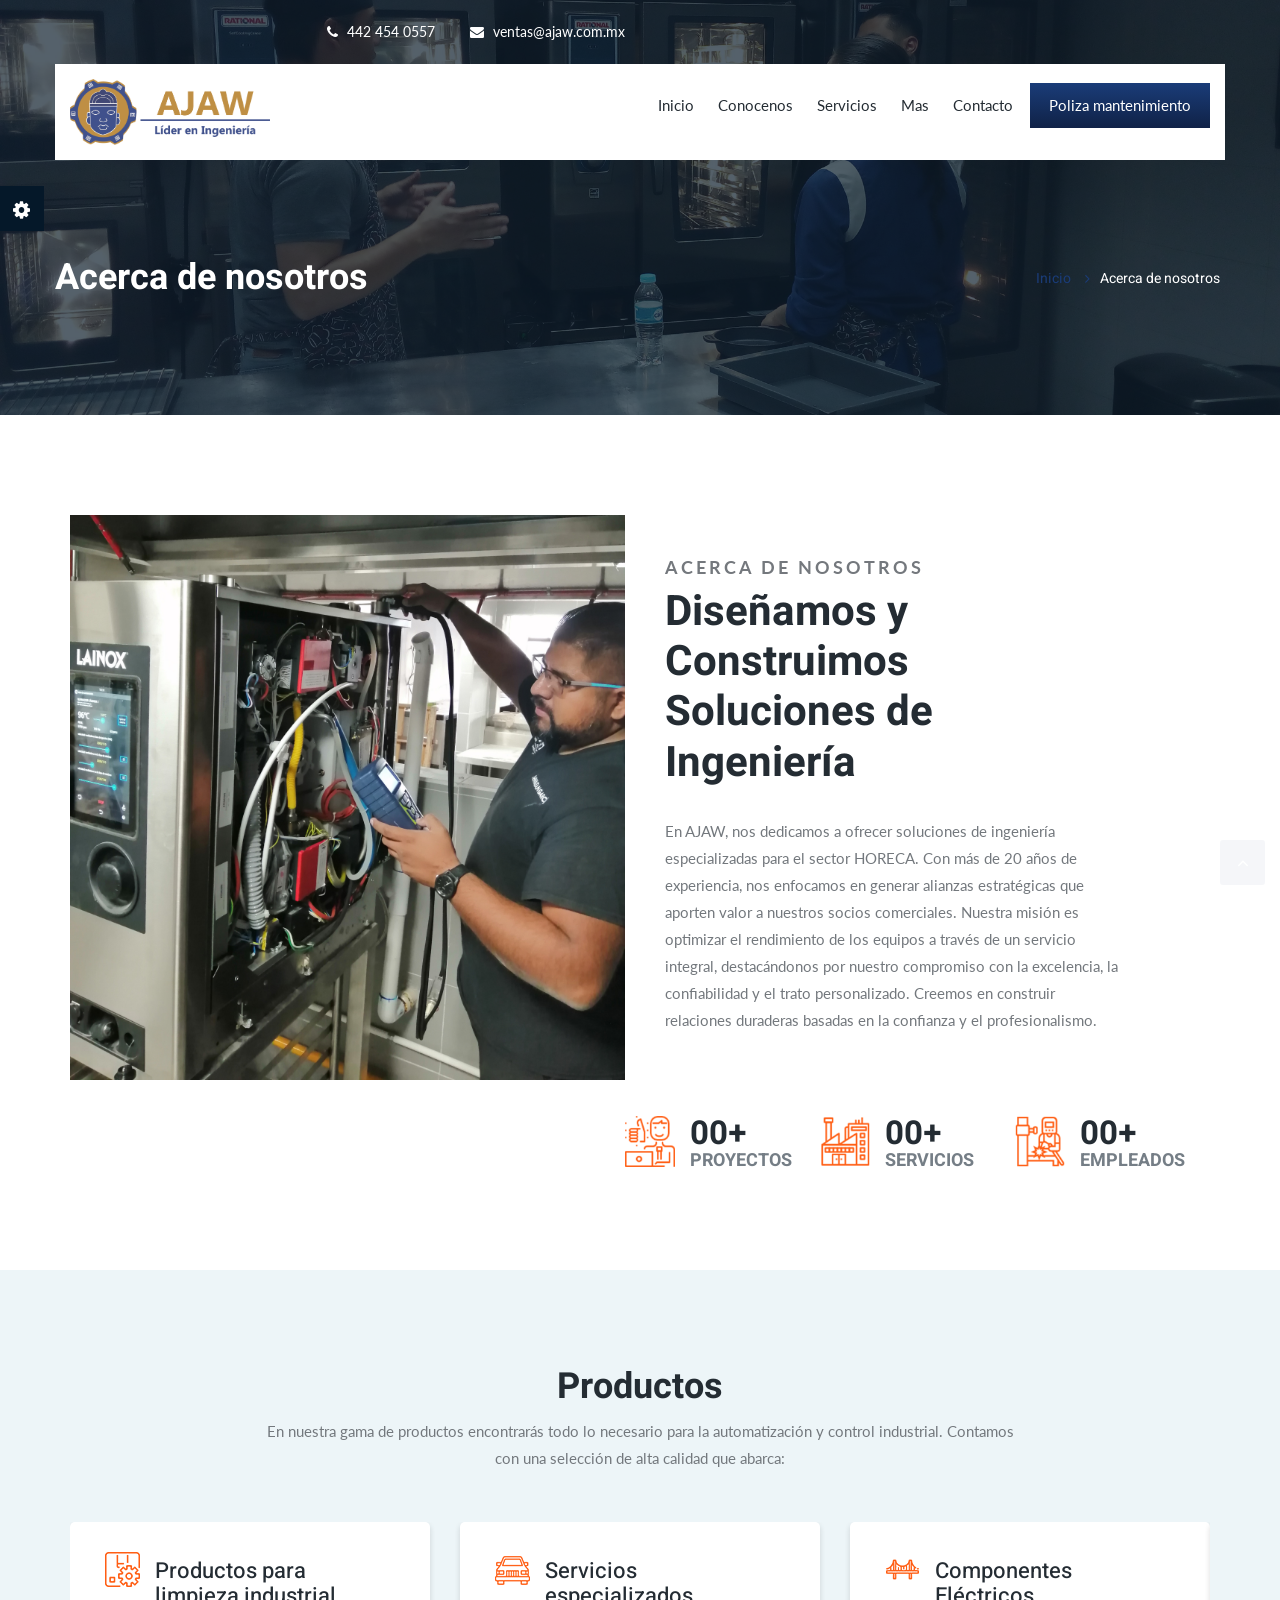
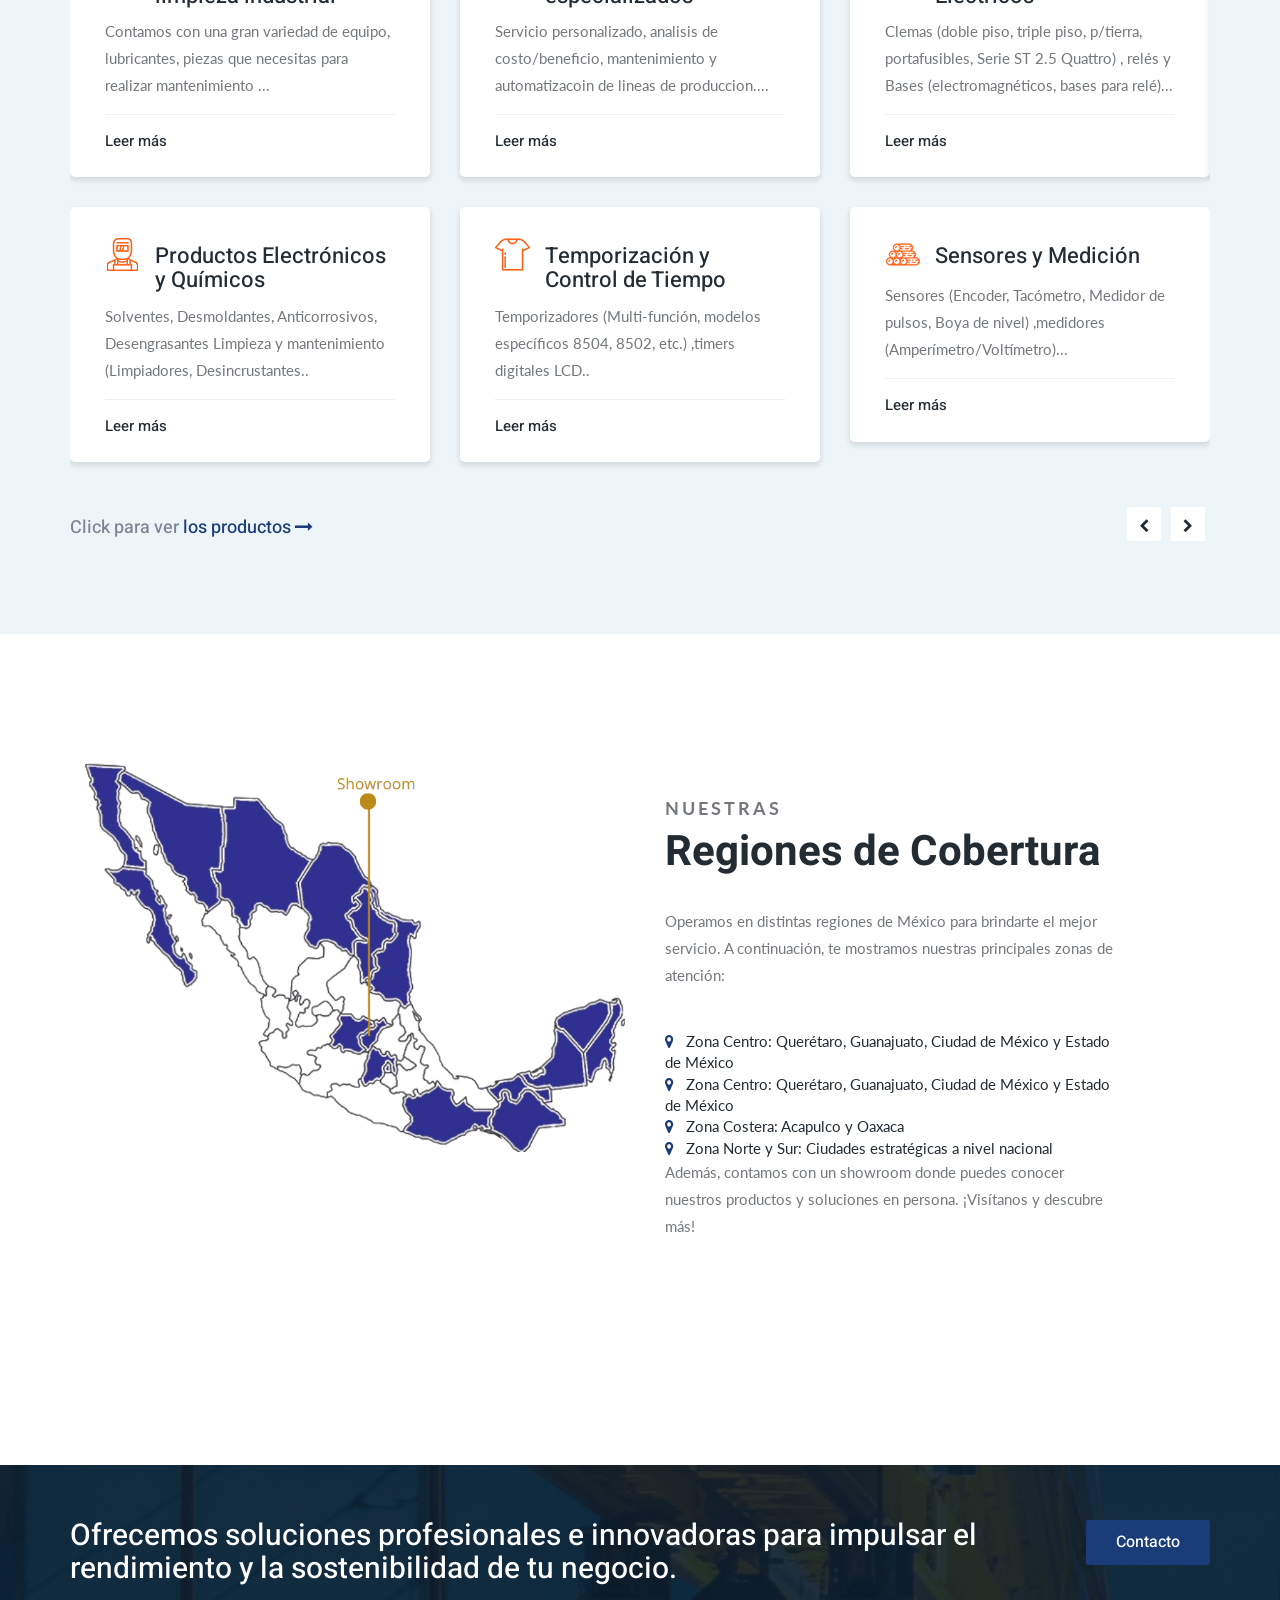
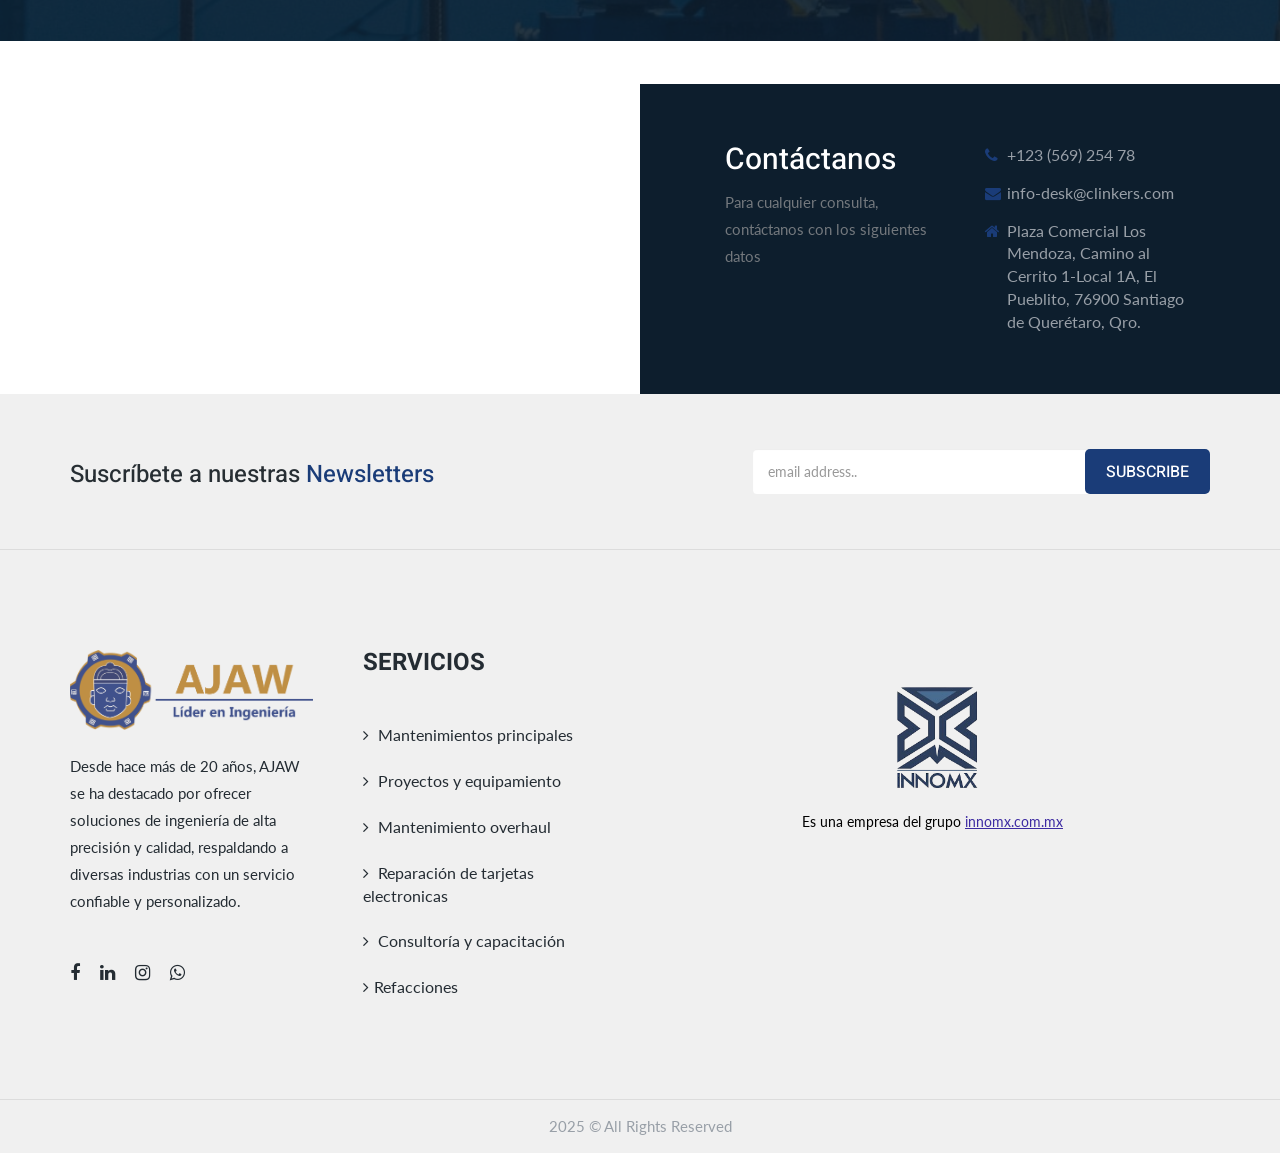
==== commit 079c4c22: "Chambilla" ====
--- a/assets/about.html
+++ b/assets/about.html
@@ -108,7 +108,7 @@
                         </ul>
                     </div><!-- end of nav-collapse -->
                     <div class="request-quote">
-                        <a href="#">Cotizaciones</a>
+                        <a href="poliza.html">Poliza mantenimiento</a>
                     </div>
                 </div><!-- end of container -->
             </nav>
@@ -194,7 +194,7 @@
         <!-- end about-section-s3 -->
 
 
-        <!-- start services-section-s2 -->
+        <!-- start Productos -section-s2 -->
         <section class="services-section-s2 section-padding">
             <div class="container">
                 <div class="row">
@@ -314,124 +314,30 @@
             </div> <!-- end container -->
         </section>
         <!-- end services-section-s2 -->
-
-
-        <!-- start work-process-section -->
-        <section class="work-process-section section-padding">
-            <div class="container">
-                <div class="row">
-                    <div class="col col-lg-3 col-md-4">
-                        <div class="section-title-s4">
-                            <span> </span>
-                            <h2>Póliza de mantenimiento</h2>
-                        </div>
-                    </div>
-                    <div class="col col-lg-8 col-md-8">
-                        <p><ul style="list-style: none; padding-left: 0;">
-                            <li><i class="fa fa-check" style="color: rgb(57, 54, 149); margin-right: 8px;"></i> Ajaw Basic: Cobertura completa del mantenimiento preventivo y servicios esenciales.</li>
-                            <li><i class="fa fa-check" style="color: rgb(57, 54, 149); margin-right: 8px;"></i> Ajaw Plus: Incluye todos los beneficios de la póliza Basic y agrega un 20% de cobertura correctiva para daños en piezas mayores.</li>
-                        </ul>
-                        </p>
-                    </div>
-                </div>   
-
-                <div class="row">
-                    <div class="col col-xs-12">
-                        <div class="work-process-content">
-                            <!-- Nav tabs -->
-                            <div class="tablinks">
-                                <ul>
-                                    <li class="active">
-                                        <a href="#tab-1" data-toggle="tab">Ajaw Basic</a>
-                                    </li>
-                                    <li>
-                                        <a href="#tab-2" data-toggle="tab">Ajaw Plus</a>
-                                    </li>
-                                
-                                </ul>
-                            </div>
-
-                            <!-- Tab panes -->
-                            <div class="tab-content">
-                                <div class="tab-pane in active" id="tab-1">
-                                    <div class="img-holder">
-                                        <img src="images/AjawBasic.png" alt>
-                                    </div>
-                                    <div class="details">
-                                        <h3>Ajaw Basic</h3>
-                                        <p>Incluye refacciones de alto consumo dependiendo la categoria en la que se encuentra tu equipo que se especifica en el cotrato Ejemplo: Focos, perillas, grapas, espreas, entre otras como: </p>
-                                        <div class="detail-list">
-                                            <ul>
-                                                <li><i class="fa fa-check"></i> Control en tiempo real</li>
-                                                <li><i class="fa fa-check"></i> áreas de oportunidad para mejorar</li>
-                                                <li><i class="fa fa-check"></i> servicios y registro mediante plataforma web.</li>
-                                                
-                                            </ul>
-                                            <ul>
-                                                <li><i></i><strong> Contratacion por 1 año</strong></li>
-                                                <li><i class="fa fa-check"></i> Capacitación del uso adecuado de equipos.</li>
-                                                <li><i class="fa fa-check"></i> Extendiendo una constancia a los participantes</li>
-                                                <li><i class="fa fa-check"></i> Vigencia en toda la república mexicana.</li>
-                                                <li><i class="fa fa-check"></i> Fuera de la república mexicana se realizará un estudio diferente con el cliente.</li>
-                                            </ul>
-                                        </div>
-                                    </div>
-                                </div>
-                                <div class="tab-pane fade" id="tab-2">
-                                    <div class="img-holder">
-                                        <img src="images/ajawplus.png" alt>
-                                    </div>
-                                    <div class="details">
-                                        <h3>Ajaw Plus</h3>
-                                        <p>Contiene lineamientos de la <strong>Poliza AJAW Basic</strong> + Lineamientos de la <strong>Poliza AJAW Plus</strong></p>
-                                        <div class="detail-list">
-                                            <ul>
-                                                <li><i class="fa fa-check"></i> Visitas periódicas cada mes para validar estados de equipo y prevenir annomalías</li>
-                                                <li><i class="fa fa-check"></i> 3 capacitaciones al año para su personal operativo</li>
-                                                <li><i class="fa fa-check"></i> 20% <strong>Cuenta correctiva</strong>daño de piezas mayores</li>
-                                            </ul>
-                                            <ul>
-                                                <li><i></i><strong> Primer trimestre</strong></li>
-                                                <li><i class="fa fa-check"></i> Evaluación.</li>
-                                                <li><i class="fa fa-check"></i> Funcionamiento de los equipos</li>
-                                                <li><i class="fa fa-caret-right"></i> OBSERVACIONES y seguimiento al servicio</li>
-                                                <li><i class="fa fa-caret-right"></i> UNIFICAR IDEAS conforme a necesidades específicas dando como resultado un beneficio igualitario</li>
-                                            </ul>
-                                        </div>
-                                    </div>
-                                </div>
-                                
-                            </div>
-                        </div>
-                    </div>
-                </div>             
-            </div> <!-- end container -->
-        </section>
-        <!-- end work-process-section -->
-
+         <br>
         <!-- start projects-section -->
         <section class="about-section-s3 section-padding">
             <div class="container">
                 <div class="row">
                     <div class="col col-md-6">
                         <div class="about-img">
-                            <img src="images/AJAW.png" alt>
+                            <img src="images/mapa.png" alt>
                         </div>
                     </div>
                     <div class="col col-md-6">
                         <div class="about-text">
                             <div class="title">
-                                <span>Sector Ho.Re.Ca </span>
-                                <h2>Representación y certificación </h2>
-                            </div>
-                            <p>Contamos con MARCAS PREMIUM</p>
+                                <span>Nuestras</span>
+                                <h2>Regiones de Cobertura</h2>
+                            </div>
+                            <p>Operamos en distintas regiones de México para brindarte el mejor servicio. A continuación, te mostramos nuestras principales zonas de atención:</p>
                             <ul style="list-style: none; color: #242c33;">
-                                <li><i class="fa fa-check-circle" style="color: #1A3C78; margin-right: 8px;"></i> Asistencia técnica 24/7 a través de nuestra plataforma de reportes web.</li>
-                                <li ><i class="fa fa-check-circle" style="color: #1A3C78; margin-right: 8px;"></i>Plataformas web especializadas para gestionar servicios y mantener un control eficiente.</li>
-                                <li><i class="fa fa-check-circle" style="color: #1A3C78; margin-right: 8px;"></i> Expertise técnica especializada para ejecutar cada actividad con precisión y eficiencia.</li>
-                                <li><i class="fa fa-check-circle" style="color: #1A3C78; margin-right: 8px;"></i> Seguro de daños a terceros para ofrecer mayor tranquilidad.</li>
-                                <li><i class="fa fa-check-circle" style="color: #1A3C78; margin-right: 8px;"></i> Asistencia telefónica disponible en horario de 9:00 a.m. a 5:00 p.m.</li>
+                                <li><i class="fa fa-map-marker" style="color: #1A3C78; margin-right: 8px;"></i> Zona Centro: Querétaro, Guanajuato, Ciudad de México y Estado de México</li>
+                                <li ><i class="fa fa-map-marker" style="color: #1A3C78; margin-right: 8px;"></i> Zona Centro: Querétaro, Guanajuato, Ciudad de México y Estado de México</li>
+                                <li><i class="fa fa-map-marker" style="color: #1A3C78; margin-right: 8px;"></i> Zona Costera: Acapulco y Oaxaca</li>
+                                <li><i class="fa fa-map-marker" style="color: #1A3C78; margin-right: 8px;"></i> Zona Norte y Sur: Ciudades estratégicas a nivel nacional</li>
                             </ul>
+                            <p>Además, contamos con un showroom donde puedes conocer nuestros productos y soluciones en persona. ¡Visítanos y descubre más!</p>
                         </div>
                     </div>
                     
@@ -440,6 +346,8 @@
         </section>
         <!-- end projects-section -->
 
+
+    <br><br>
 
         <!-- start cta-section-s2 -->
         <section class="cta-section-s2">
--- a/assets/css/style.css
+++ b/assets/css/style.css
@@ -3534,7 +3534,7 @@
 
 .testimonials-section .testimonials-grids:before, .testimonials-section-s2 .testimonials-grids:before {
   content: "";
-  background: url("../images/testimonials/client-pic-bg.jpg") center center/cover no-repeat local;
+  background: url("../images/fondo.jpg") center center/cover no-repeat local;
   width: 300px;
   height: 310px;
   position: absolute;
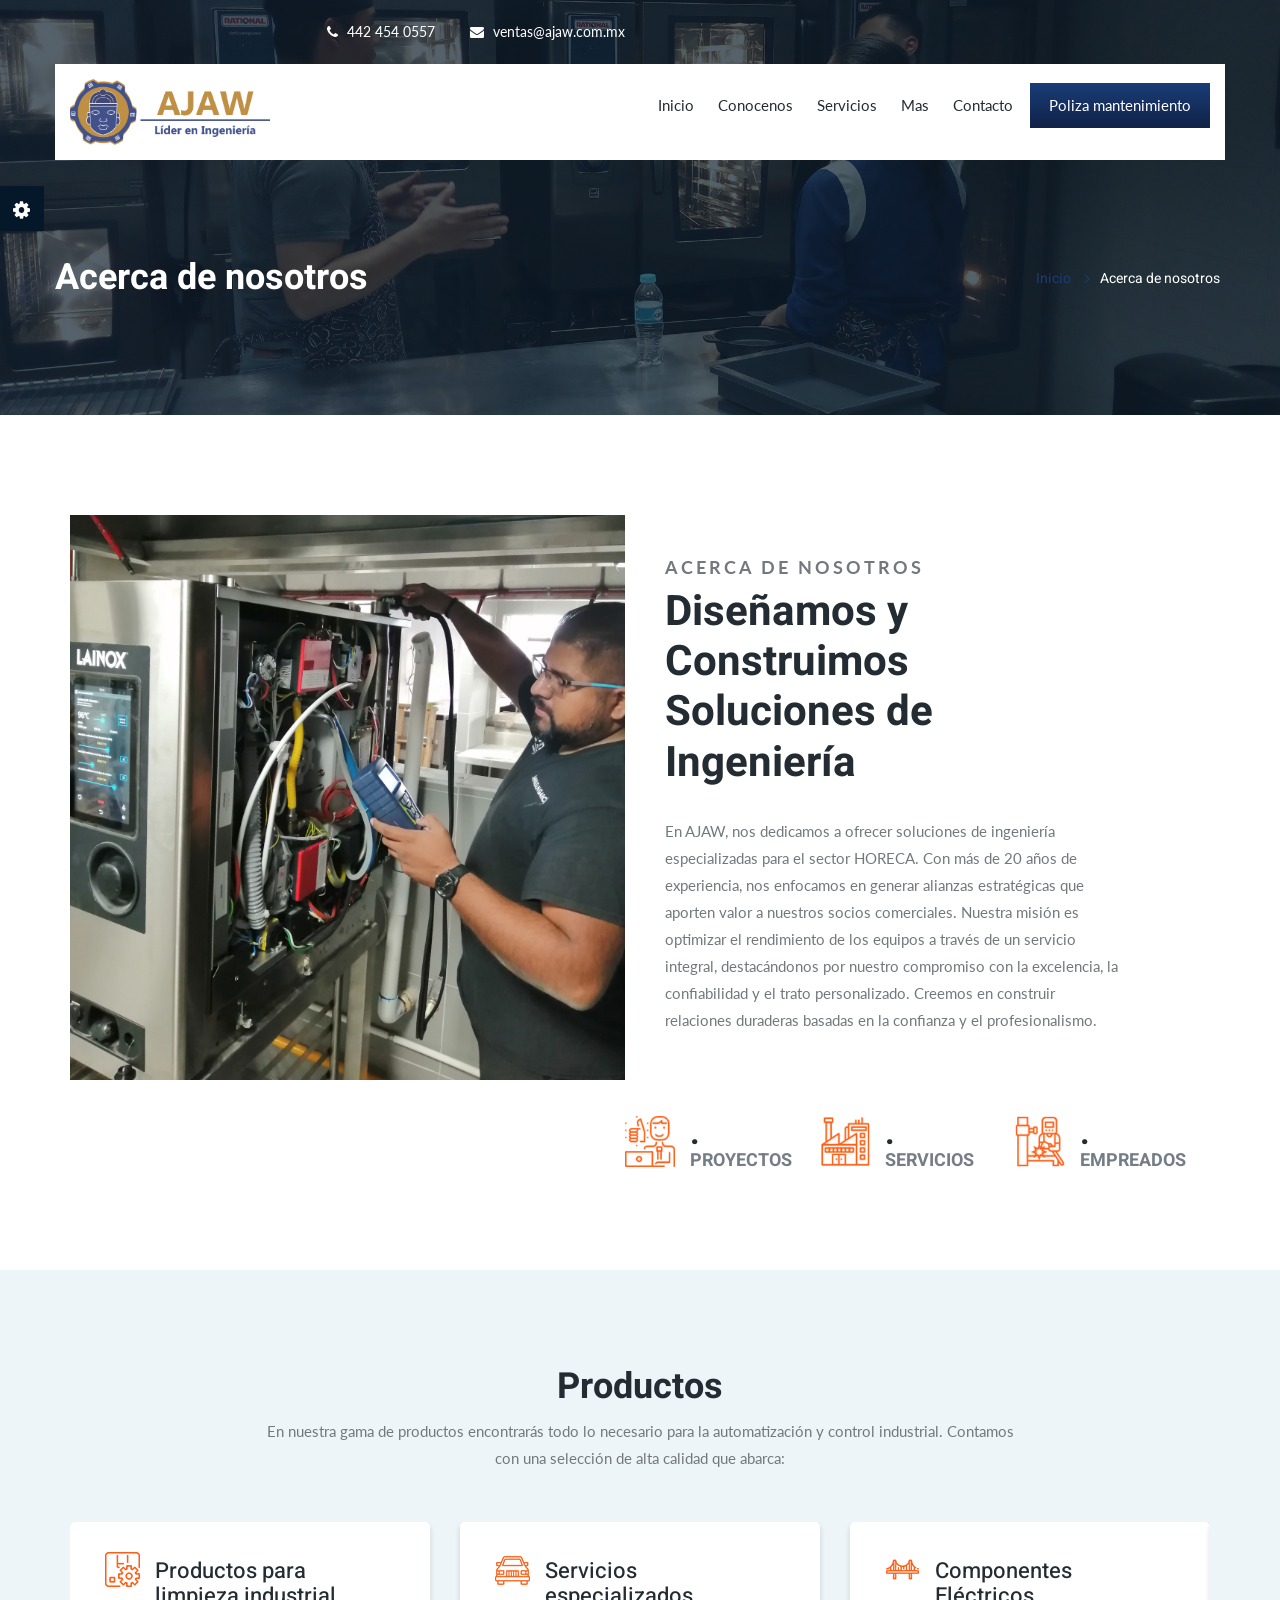
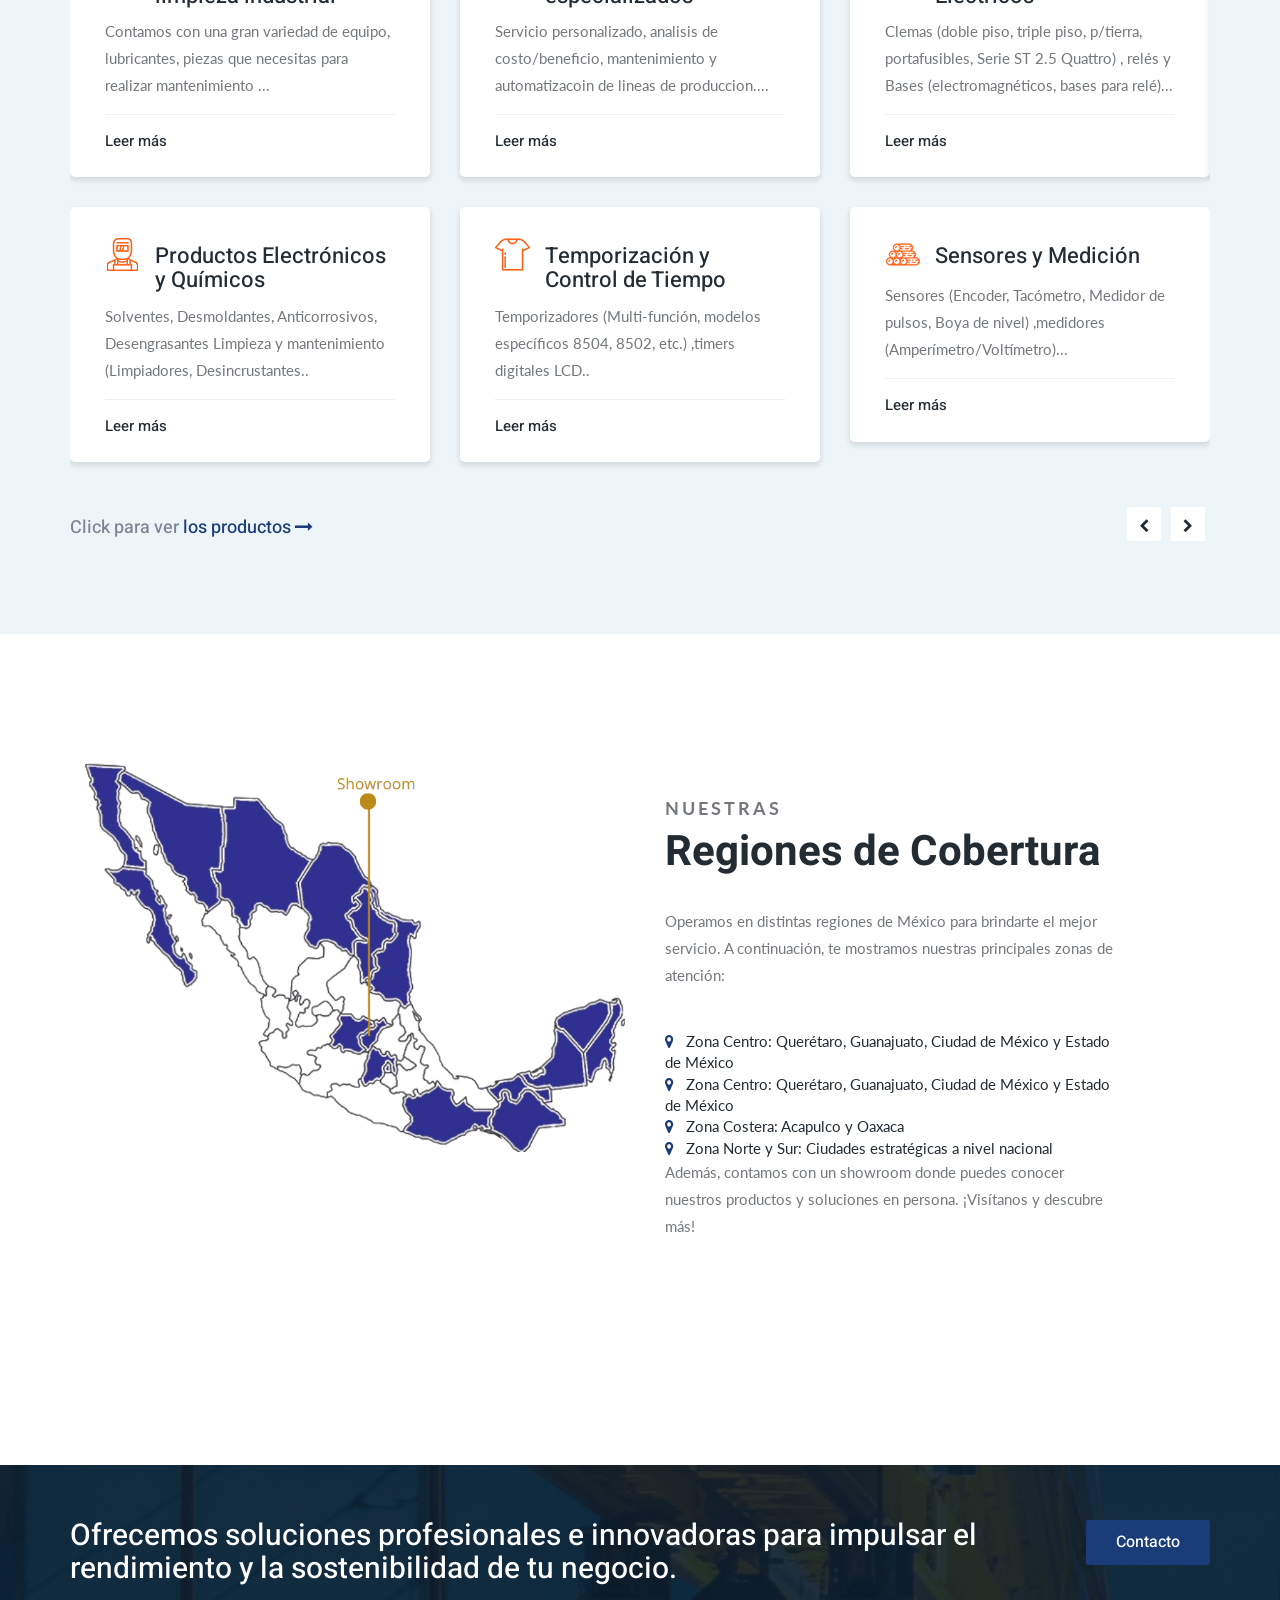
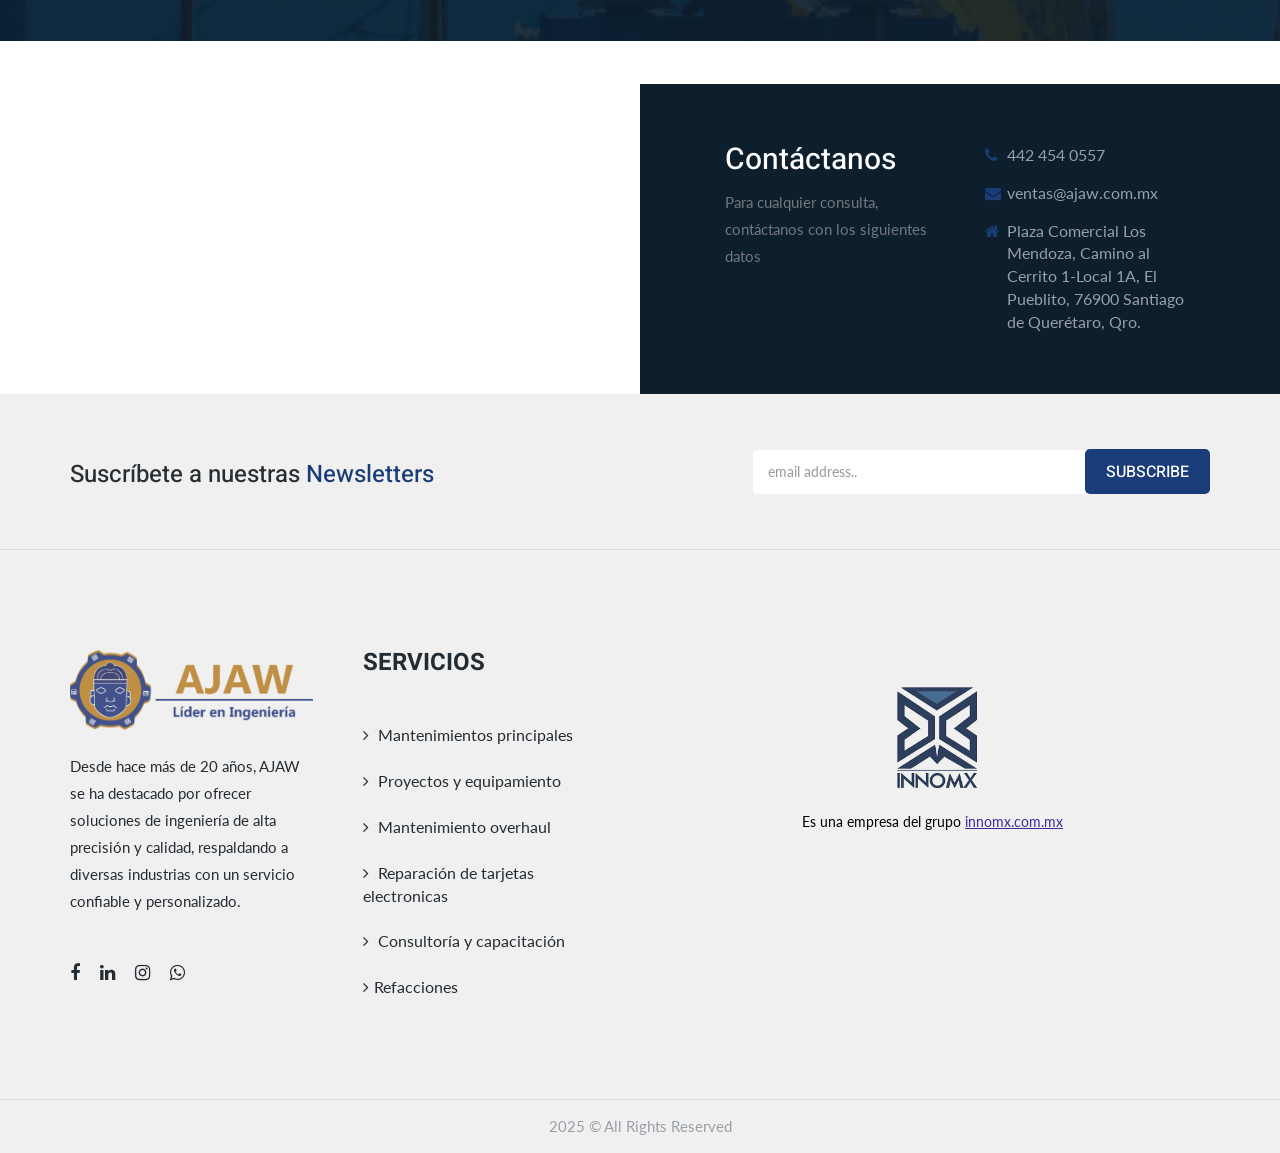
==== commit ef9bf9c3: "Chambilla2" ====
--- a/assets/about.html
+++ b/assets/about.html
@@ -92,7 +92,7 @@
                             </li>
                             <li><a href="#">Conocenos</a></li>
                             <li class="menu-item-has-children">
-                                <a href="s">Servicios</a>
+                                <a href="services.html">Servicios</a>
                                 <ul class="sub-menu">
                                     <li><a href="oil-lubricant.html">Productos</a></li>
                                 </ul>  
@@ -161,7 +161,7 @@
                                         <img src="images/fun-fact/icon-1.png" alt>
                                     </div>
                                     <h3>
-                                        <span class="counter" data-count="1200">00</span><span>+</span>
+                                        <span class="counter"></span>.<span></span>
                                     </h3>
                                     <p>Proyectos</p>
                                 </div>
@@ -171,7 +171,7 @@
                                         <img src="images/fun-fact/icon-2.png" alt>
                                     </div>
                                     <h3>
-                                        <span class="counter" data-count="400">00</span><span>+</span>
+                                        <span class="counter"></span>.<span></span>
                                     </h3>
                                     <p>Servicios</p>
                                 </div>
@@ -181,9 +181,9 @@
                                         <img src="images/fun-fact/icon-3.png" alt>
                                     </div>
                                     <h3>
-                                        <span class="counter" data-count="1000">00</span><span>+</span>
+                                        <span class="counter"></span>.<span></span>
                                     </h3>
-                                    <p>Empleados</p>
+                                    <p>Empreados</p>
                                 </div>
                             </div> 
                         </div>
@@ -393,8 +393,8 @@
                         </div>
                         <div class="contact-info">
                             <ul>
-                                <li><i class="fa fa-phone"></i> +123 (569) 254 78</li>
-                                <li><i class="fa fa-envelope"></i> info-desk@clinkers.com</li>
+                                <li><i class="fa fa-phone"></i> 442 454 0557</li>
+                                <li><i class="fa fa-envelope"></i>ventas@ajaw.com.mx</li>
                                 <li><i class="fa fa-home"></i> Plaza Comercial Los Mendoza, Camino al Cerrito 1-Local 1A, El Pueblito, 76900 Santiago de Querétaro, Qro.</li>
                             </ul>
                         </div>
--- a/assets/css/style.css
+++ b/assets/css/style.css
@@ -7829,4 +7829,84 @@
   background-color: #1A3C79;
 }
 
-/*# sourceMappingURL=style.css.map */+/*# sourceMappingURL=style.css.map */
+
+/*Video*/
+.modal-video {
+  display: none;
+  position: fixed;
+  z-index: 9999;
+  left: 0; top: 0;
+  width: 100vw; height: 100vh;
+  background-color: rgba(0,0,0,0.8);
+  justify-content: center;
+  align-items: center;
+}
+
+.video-content {
+  position: relative;
+  width: 25%;
+  max-width: 700px;
+  padding: 0px;
+  border-radius: 8px;
+  box-shadow: 0 0 15px rgba(0,0,0,0.5);
+}
+
+video {
+  width: 100%;
+  height: auto;
+  display: block;
+}
+
+.close-btn {
+  position: absolute;
+  top: -10px;
+  right: -10px;
+  font-size: 30px;
+  color: white;
+  cursor: pointer;
+  border-radius: 50%;
+  padding: 5px 10px;
+  z-index: 10000; 
+}
+.nav-buttons {
+  position: absolute;
+  top: 50%;
+  width: 100%;
+  display: flex;
+  justify-content: space-between;
+  transform: translateY(-50%);
+  pointer-events: none;
+}
+
+.nav-buttons button {
+  pointer-events: all;
+  background: rgba(255,255,255,0.2);
+  border: none;
+  color: white;
+  font-size: 30px;
+  padding: 10px;
+  cursor: pointer;
+}
+
+/* Responsivo para tablets (menor o igual a 768px) */
+@media (max-width: 1024px) {
+  .video-content {
+      width: 95%;
+      max-width: 500px;
+  }
+}
+@media (max-width: 768px) {
+  .video-content {
+      width: 90%;
+      max-width: 500px;
+  }
+}
+
+/* Responsivo para teléfonos (menor o igual a 480px) */
+@media (max-width: 480px) {
+  .video-content {
+      width: 90%;
+      max-width: 100%;
+  }
+}
